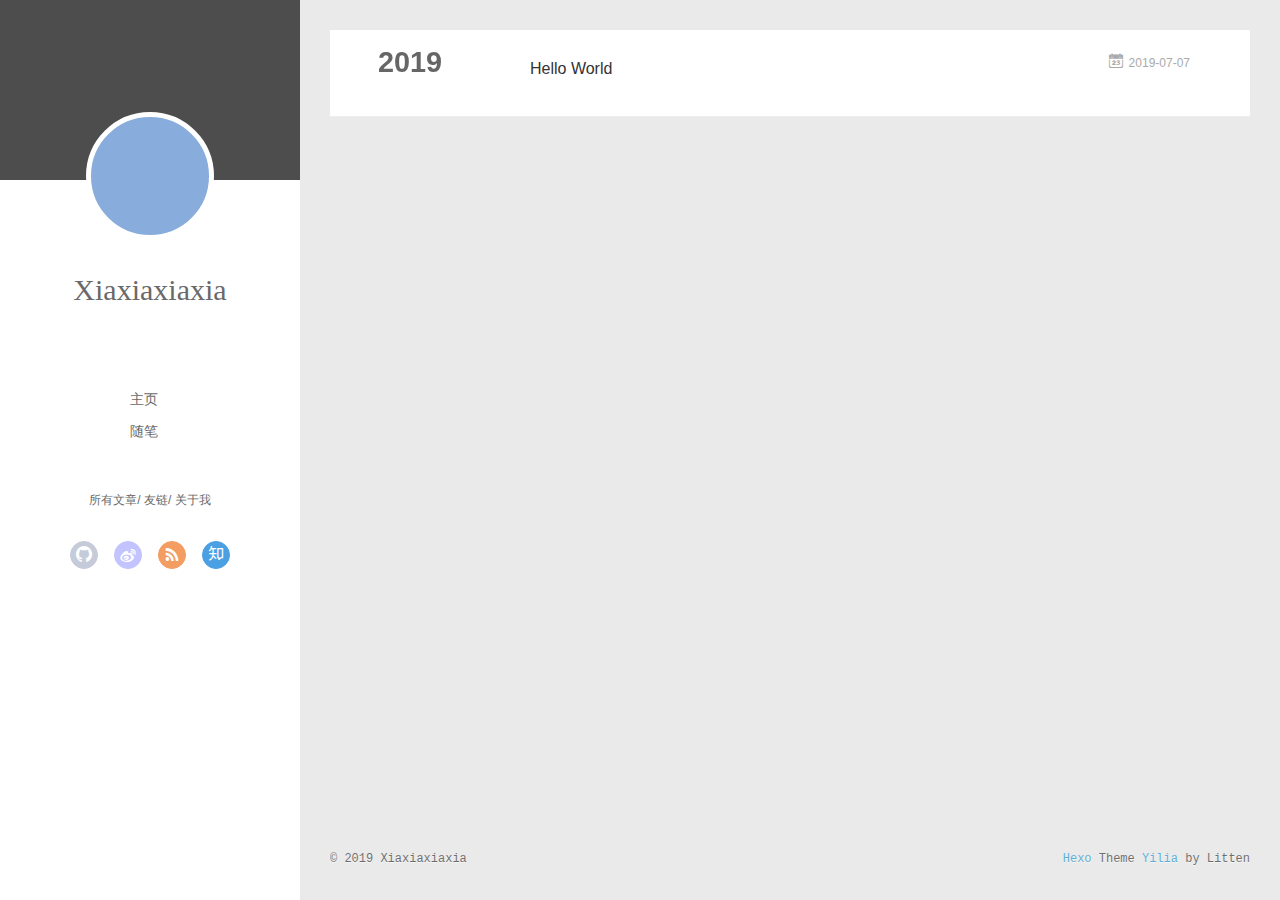
==== archives/index.html @ fc65b46e "Site updated: 2019-07-07 02:14:40" ====
<!DOCTYPE html>
<html>
<head><meta name="generator" content="Hexo 3.9.0">
  <meta charset="utf-8">
  
  <meta name="renderer" content="webkit">
  <meta http-equiv="X-UA-Compatible" content="IE=edge">
  <link rel="dns-prefetch" href="http://yoursite.com">
  <title>Archives | Xiaxiaxiaxia&#39;s blog</title>
  <meta name="viewport" content="width=device-width, initial-scale=1, maximum-scale=1">
  <meta property="og:type" content="website">
<meta property="og:title" content="Xiaxiaxiaxia&#39;s blog">
<meta property="og:url" content="http://yoursite.com/archives/index.html">
<meta property="og:site_name" content="Xiaxiaxiaxia&#39;s blog">
<meta property="og:locale" content="default">
<meta name="twitter:card" content="summary">
<meta name="twitter:title" content="Xiaxiaxiaxia&#39;s blog">
  
    <link rel="alternative" href="/atom.xml" title="Xiaxiaxiaxia&#39;s blog" type="application/atom+xml">
  
  
    <link rel="icon" href="/favicon.png">
  
  <link rel="stylesheet" type="text/css" href="/./main.0cf68a.css">
  <style type="text/css">
  
    #container.show {
      background: linear-gradient(200deg,#a0cfe4,#e8c37e);
    }
  </style>
  

  

</head>
</html>
<body>
  <div id="container" q-class="show:isCtnShow">
    <canvas id="anm-canvas" class="anm-canvas"></canvas>
    <div class="left-col" q-class="show:isShow">
      
<div class="overlay" style="background: #4d4d4d"></div>
<div class="intrude-less">
	<header id="header" class="inner">
		<a href="/" class="profilepic">
			<img src="" class="js-avatar">
		</a>
		<hgroup>
		  <h1 class="header-author"><a href="/">Xiaxiaxiaxia</a></h1>
		</hgroup>
		

		<nav class="header-menu">
			<ul>
			
				<li><a href="/">主页</a></li>
	        
				<li><a href="/tags/随笔/">随笔</a></li>
	        
			</ul>
		</nav>
		<nav class="header-smart-menu">
    		
    			
    			<a q-on="click: openSlider(e, 'innerArchive')" href="javascript:void(0)">所有文章</a>
    			
            
    			
    			<a q-on="click: openSlider(e, 'friends')" href="javascript:void(0)">友链</a>
    			
            
    			
    			<a q-on="click: openSlider(e, 'aboutme')" href="javascript:void(0)">关于我</a>
    			
            
		</nav>
		<nav class="header-nav">
			<div class="social">
				
					<a class="github" target="_blank" href="#" title="github"><i class="icon-github"></i></a>
		        
					<a class="weibo" target="_blank" href="#" title="weibo"><i class="icon-weibo"></i></a>
		        
					<a class="rss" target="_blank" href="#" title="rss"><i class="icon-rss"></i></a>
		        
					<a class="zhihu" target="_blank" href="#" title="zhihu"><i class="icon-zhihu"></i></a>
		        
			</div>
		</nav>
	</header>		
</div>

    </div>
    <div class="mid-col" q-class="show:isShow,hide:isShow|isFalse">
      
<nav id="mobile-nav">
  	<div class="overlay js-overlay" style="background: #4d4d4d"></div>
	<div class="btnctn js-mobile-btnctn">
  		<div class="slider-trigger list" q-on="click: openSlider(e)"><i class="icon icon-sort"></i></div>
	</div>
	<div class="intrude-less">
		<header id="header" class="inner">
			<div class="profilepic">
				<img src="" class="js-avatar">
			</div>
			<hgroup>
			  <h1 class="header-author js-header-author">Xiaxiaxiaxia</h1>
			</hgroup>
			
			
			
				
			
				
			
			
			
			<nav class="header-nav">
				<div class="social">
					
						<a class="github" target="_blank" href="#" title="github"><i class="icon-github"></i></a>
			        
						<a class="weibo" target="_blank" href="#" title="weibo"><i class="icon-weibo"></i></a>
			        
						<a class="rss" target="_blank" href="#" title="rss"><i class="icon-rss"></i></a>
			        
						<a class="zhihu" target="_blank" href="#" title="zhihu"><i class="icon-zhihu"></i></a>
			        
				</div>
			</nav>

			<nav class="header-menu js-header-menu">
				<ul style="width: 50%">
				
				
					<li style="width: 50%"><a href="/">主页</a></li>
		        
					<li style="width: 50%"><a href="/tags/随笔/">随笔</a></li>
		        
				</ul>
			</nav>
		</header>				
	</div>
	<div class="mobile-mask" style="display:none" q-show="isShow"></div>
</nav>

      <div id="wrapper" class="body-wrap">
        <div class="menu-l">
          <div class="canvas-wrap">
            <canvas data-colors="#eaeaea" data-sectionHeight="100" data-contentId="js-content" id="myCanvas1" class="anm-canvas"></canvas>
          </div>
          <div id="js-content" class="content-ll">
            
  
  
    
    
      
      
      <section class="archives-wrap">
        <div class="archive-year-wrap">
          <a href="/archives/2019" class="archive-year">2019</a>
        </div>
        <div class="archives">
    
    <article class="archive-article archive-type-post">
  <div class="archive-article-inner">
    <header class="archive-article-header">
      	<div class="article-meta">
	      	<a href="/2019/07/07/hello-world/" class="archive-article-date">
  	<time datetime="2019-07-06T18:02:21.540Z" itemprop="datePublished"><i class="icon-calendar icon"></i>2019-07-07</time>
</a>
        </div>
    	 
  
    <h1 itemprop="name">
      <a class="archive-article-title" href="/2019/07/07/hello-world/">Hello World</a>
    </h1>
  

        <div class="article-info info-on-right">
          
          

        </div>
        <div class="clearfix"></div>
    </header>
  </div>
</article>
  
  
    </div></section>
  

    


          </div>
        </div>
      </div>
      <footer id="footer">
  <div class="outer">
    <div id="footer-info">
    	<div class="footer-left">
    		&copy; 2019 Xiaxiaxiaxia
    	</div>
      	<div class="footer-right">
      		<a href="http://hexo.io/" target="_blank">Hexo</a>  Theme <a href="https://github.com/litten/hexo-theme-yilia" target="_blank">Yilia</a> by Litten
      	</div>
    </div>
  </div>
</footer>
    </div>
    <script>
	var yiliaConfig = {
		mathjax: false,
		isHome: false,
		isPost: false,
		isArchive: true,
		isTag: false,
		isCategory: false,
		open_in_new: false,
		toc_hide_index: true,
		root: "/",
		innerArchive: true,
		showTags: false
	}
</script>

<script>!function(t){function n(e){if(r[e])return r[e].exports;var i=r[e]={exports:{},id:e,loaded:!1};return t[e].call(i.exports,i,i.exports,n),i.loaded=!0,i.exports}var r={};n.m=t,n.c=r,n.p="./",n(0)}([function(t,n,r){r(195),t.exports=r(191)},function(t,n,r){var e=r(3),i=r(52),o=r(27),u=r(28),c=r(53),f="prototype",a=function(t,n,r){var s,l,h,v,p=t&a.F,d=t&a.G,y=t&a.S,g=t&a.P,b=t&a.B,m=d?e:y?e[n]||(e[n]={}):(e[n]||{})[f],x=d?i:i[n]||(i[n]={}),w=x[f]||(x[f]={});d&&(r=n);for(s in r)l=!p&&m&&void 0!==m[s],h=(l?m:r)[s],v=b&&l?c(h,e):g&&"function"==typeof h?c(Function.call,h):h,m&&u(m,s,h,t&a.U),x[s]!=h&&o(x,s,v),g&&w[s]!=h&&(w[s]=h)};e.core=i,a.F=1,a.G=2,a.S=4,a.P=8,a.B=16,a.W=32,a.U=64,a.R=128,t.exports=a},function(t,n,r){var e=r(6);t.exports=function(t){if(!e(t))throw TypeError(t+" is not an object!");return t}},function(t,n){var r=t.exports="undefined"!=typeof window&&window.Math==Math?window:"undefined"!=typeof self&&self.Math==Math?self:Function("return this")();"number"==typeof __g&&(__g=r)},function(t,n){t.exports=function(t){try{return!!t()}catch(t){return!0}}},function(t,n){var r=t.exports="undefined"!=typeof window&&window.Math==Math?window:"undefined"!=typeof self&&self.Math==Math?self:Function("return this")();"number"==typeof __g&&(__g=r)},function(t,n){t.exports=function(t){return"object"==typeof t?null!==t:"function"==typeof t}},function(t,n,r){var e=r(126)("wks"),i=r(76),o=r(3).Symbol,u="function"==typeof o;(t.exports=function(t){return e[t]||(e[t]=u&&o[t]||(u?o:i)("Symbol."+t))}).store=e},function(t,n){var r={}.hasOwnProperty;t.exports=function(t,n){return r.call(t,n)}},function(t,n,r){var e=r(94),i=r(33);t.exports=function(t){return e(i(t))}},function(t,n,r){t.exports=!r(4)(function(){return 7!=Object.defineProperty({},"a",{get:function(){return 7}}).a})},function(t,n,r){var e=r(2),i=r(167),o=r(50),u=Object.defineProperty;n.f=r(10)?Object.defineProperty:function(t,n,r){if(e(t),n=o(n,!0),e(r),i)try{return u(t,n,r)}catch(t){}if("get"in r||"set"in r)throw TypeError("Accessors not supported!");return"value"in r&&(t[n]=r.value),t}},function(t,n,r){t.exports=!r(18)(function(){return 7!=Object.defineProperty({},"a",{get:function(){return 7}}).a})},function(t,n,r){var e=r(14),i=r(22);t.exports=r(12)?function(t,n,r){return e.f(t,n,i(1,r))}:function(t,n,r){return t[n]=r,t}},function(t,n,r){var e=r(20),i=r(58),o=r(42),u=Object.defineProperty;n.f=r(12)?Object.defineProperty:function(t,n,r){if(e(t),n=o(n,!0),e(r),i)try{return u(t,n,r)}catch(t){}if("get"in r||"set"in r)throw TypeError("Accessors not supported!");return"value"in r&&(t[n]=r.value),t}},function(t,n,r){var e=r(40)("wks"),i=r(23),o=r(5).Symbol,u="function"==typeof o;(t.exports=function(t){return e[t]||(e[t]=u&&o[t]||(u?o:i)("Symbol."+t))}).store=e},function(t,n,r){var e=r(67),i=Math.min;t.exports=function(t){return t>0?i(e(t),9007199254740991):0}},function(t,n,r){var e=r(46);t.exports=function(t){return Object(e(t))}},function(t,n){t.exports=function(t){try{return!!t()}catch(t){return!0}}},function(t,n,r){var e=r(63),i=r(34);t.exports=Object.keys||function(t){return e(t,i)}},function(t,n,r){var e=r(21);t.exports=function(t){if(!e(t))throw TypeError(t+" is not an object!");return t}},function(t,n){t.exports=function(t){return"object"==typeof t?null!==t:"function"==typeof t}},function(t,n){t.exports=function(t,n){return{enumerable:!(1&t),configurable:!(2&t),writable:!(4&t),value:n}}},function(t,n){var r=0,e=Math.random();t.exports=function(t){return"Symbol(".concat(void 0===t?"":t,")_",(++r+e).toString(36))}},function(t,n){var r={}.hasOwnProperty;t.exports=function(t,n){return r.call(t,n)}},function(t,n){var r=t.exports={version:"2.4.0"};"number"==typeof __e&&(__e=r)},function(t,n){t.exports=function(t){if("function"!=typeof t)throw TypeError(t+" is not a function!");return t}},function(t,n,r){var e=r(11),i=r(66);t.exports=r(10)?function(t,n,r){return e.f(t,n,i(1,r))}:function(t,n,r){return t[n]=r,t}},function(t,n,r){var e=r(3),i=r(27),o=r(24),u=r(76)("src"),c="toString",f=Function[c],a=(""+f).split(c);r(52).inspectSource=function(t){return f.call(t)},(t.exports=function(t,n,r,c){var f="function"==typeof r;f&&(o(r,"name")||i(r,"name",n)),t[n]!==r&&(f&&(o(r,u)||i(r,u,t[n]?""+t[n]:a.join(String(n)))),t===e?t[n]=r:c?t[n]?t[n]=r:i(t,n,r):(delete t[n],i(t,n,r)))})(Function.prototype,c,function(){return"function"==typeof this&&this[u]||f.call(this)})},function(t,n,r){var e=r(1),i=r(4),o=r(46),u=function(t,n,r,e){var i=String(o(t)),u="<"+n;return""!==r&&(u+=" "+r+'="'+String(e).replace(/"/g,"&quot;")+'"'),u+">"+i+"</"+n+">"};t.exports=function(t,n){var r={};r[t]=n(u),e(e.P+e.F*i(function(){var n=""[t]('"');return n!==n.toLowerCase()||n.split('"').length>3}),"String",r)}},function(t,n,r){var e=r(115),i=r(46);t.exports=function(t){return e(i(t))}},function(t,n,r){var e=r(116),i=r(66),o=r(30),u=r(50),c=r(24),f=r(167),a=Object.getOwnPropertyDescriptor;n.f=r(10)?a:function(t,n){if(t=o(t),n=u(n,!0),f)try{return a(t,n)}catch(t){}if(c(t,n))return i(!e.f.call(t,n),t[n])}},function(t,n,r){var e=r(24),i=r(17),o=r(145)("IE_PROTO"),u=Object.prototype;t.exports=Object.getPrototypeOf||function(t){return t=i(t),e(t,o)?t[o]:"function"==typeof t.constructor&&t instanceof t.constructor?t.constructor.prototype:t instanceof Object?u:null}},function(t,n){t.exports=function(t){if(void 0==t)throw TypeError("Can't call method on  "+t);return t}},function(t,n){t.exports="constructor,hasOwnProperty,isPrototypeOf,propertyIsEnumerable,toLocaleString,toString,valueOf".split(",")},function(t,n){t.exports={}},function(t,n){t.exports=!0},function(t,n){n.f={}.propertyIsEnumerable},function(t,n,r){var e=r(14).f,i=r(8),o=r(15)("toStringTag");t.exports=function(t,n,r){t&&!i(t=r?t:t.prototype,o)&&e(t,o,{configurable:!0,value:n})}},function(t,n,r){var e=r(40)("keys"),i=r(23);t.exports=function(t){return e[t]||(e[t]=i(t))}},function(t,n,r){var e=r(5),i="__core-js_shared__",o=e[i]||(e[i]={});t.exports=function(t){return o[t]||(o[t]={})}},function(t,n){var r=Math.ceil,e=Math.floor;t.exports=function(t){return isNaN(t=+t)?0:(t>0?e:r)(t)}},function(t,n,r){var e=r(21);t.exports=function(t,n){if(!e(t))return t;var r,i;if(n&&"function"==typeof(r=t.toString)&&!e(i=r.call(t)))return i;if("function"==typeof(r=t.valueOf)&&!e(i=r.call(t)))return i;if(!n&&"function"==typeof(r=t.toString)&&!e(i=r.call(t)))return i;throw TypeError("Can't convert object to primitive value")}},function(t,n,r){var e=r(5),i=r(25),o=r(36),u=r(44),c=r(14).f;t.exports=function(t){var n=i.Symbol||(i.Symbol=o?{}:e.Symbol||{});"_"==t.charAt(0)||t in n||c(n,t,{value:u.f(t)})}},function(t,n,r){n.f=r(15)},function(t,n){var r={}.toString;t.exports=function(t){return r.call(t).slice(8,-1)}},function(t,n){t.exports=function(t){if(void 0==t)throw TypeError("Can't call method on  "+t);return t}},function(t,n,r){var e=r(4);t.exports=function(t,n){return!!t&&e(function(){n?t.call(null,function(){},1):t.call(null)})}},function(t,n,r){var e=r(53),i=r(115),o=r(17),u=r(16),c=r(203);t.exports=function(t,n){var r=1==t,f=2==t,a=3==t,s=4==t,l=6==t,h=5==t||l,v=n||c;return function(n,c,p){for(var d,y,g=o(n),b=i(g),m=e(c,p,3),x=u(b.length),w=0,S=r?v(n,x):f?v(n,0):void 0;x>w;w++)if((h||w in b)&&(d=b[w],y=m(d,w,g),t))if(r)S[w]=y;else if(y)switch(t){case 3:return!0;case 5:return d;case 6:return w;case 2:S.push(d)}else if(s)return!1;return l?-1:a||s?s:S}}},function(t,n,r){var e=r(1),i=r(52),o=r(4);t.exports=function(t,n){var r=(i.Object||{})[t]||Object[t],u={};u[t]=n(r),e(e.S+e.F*o(function(){r(1)}),"Object",u)}},function(t,n,r){var e=r(6);t.exports=function(t,n){if(!e(t))return t;var r,i;if(n&&"function"==typeof(r=t.toString)&&!e(i=r.call(t)))return i;if("function"==typeof(r=t.valueOf)&&!e(i=r.call(t)))return i;if(!n&&"function"==typeof(r=t.toString)&&!e(i=r.call(t)))return i;throw TypeError("Can't convert object to primitive value")}},function(t,n,r){var e=r(5),i=r(25),o=r(91),u=r(13),c="prototype",f=function(t,n,r){var a,s,l,h=t&f.F,v=t&f.G,p=t&f.S,d=t&f.P,y=t&f.B,g=t&f.W,b=v?i:i[n]||(i[n]={}),m=b[c],x=v?e:p?e[n]:(e[n]||{})[c];v&&(r=n);for(a in r)(s=!h&&x&&void 0!==x[a])&&a in b||(l=s?x[a]:r[a],b[a]=v&&"function"!=typeof x[a]?r[a]:y&&s?o(l,e):g&&x[a]==l?function(t){var n=function(n,r,e){if(this instanceof t){switch(arguments.length){case 0:return new t;case 1:return new t(n);case 2:return new t(n,r)}return new t(n,r,e)}return t.apply(this,arguments)};return n[c]=t[c],n}(l):d&&"function"==typeof l?o(Function.call,l):l,d&&((b.virtual||(b.virtual={}))[a]=l,t&f.R&&m&&!m[a]&&u(m,a,l)))};f.F=1,f.G=2,f.S=4,f.P=8,f.B=16,f.W=32,f.U=64,f.R=128,t.exports=f},function(t,n){var r=t.exports={version:"2.4.0"};"number"==typeof __e&&(__e=r)},function(t,n,r){var e=r(26);t.exports=function(t,n,r){if(e(t),void 0===n)return t;switch(r){case 1:return function(r){return t.call(n,r)};case 2:return function(r,e){return t.call(n,r,e)};case 3:return function(r,e,i){return t.call(n,r,e,i)}}return function(){return t.apply(n,arguments)}}},function(t,n,r){var e=r(183),i=r(1),o=r(126)("metadata"),u=o.store||(o.store=new(r(186))),c=function(t,n,r){var i=u.get(t);if(!i){if(!r)return;u.set(t,i=new e)}var o=i.get(n);if(!o){if(!r)return;i.set(n,o=new e)}return o},f=function(t,n,r){var e=c(n,r,!1);return void 0!==e&&e.has(t)},a=function(t,n,r){var e=c(n,r,!1);return void 0===e?void 0:e.get(t)},s=function(t,n,r,e){c(r,e,!0).set(t,n)},l=function(t,n){var r=c(t,n,!1),e=[];return r&&r.forEach(function(t,n){e.push(n)}),e},h=function(t){return void 0===t||"symbol"==typeof t?t:String(t)},v=function(t){i(i.S,"Reflect",t)};t.exports={store:u,map:c,has:f,get:a,set:s,keys:l,key:h,exp:v}},function(t,n,r){"use strict";if(r(10)){var e=r(69),i=r(3),o=r(4),u=r(1),c=r(127),f=r(152),a=r(53),s=r(68),l=r(66),h=r(27),v=r(73),p=r(67),d=r(16),y=r(75),g=r(50),b=r(24),m=r(180),x=r(114),w=r(6),S=r(17),_=r(137),O=r(70),E=r(32),P=r(71).f,j=r(154),F=r(76),M=r(7),A=r(48),N=r(117),T=r(146),I=r(155),k=r(80),L=r(123),R=r(74),C=r(130),D=r(160),U=r(11),W=r(31),G=U.f,B=W.f,V=i.RangeError,z=i.TypeError,q=i.Uint8Array,K="ArrayBuffer",J="Shared"+K,Y="BYTES_PER_ELEMENT",H="prototype",$=Array[H],X=f.ArrayBuffer,Q=f.DataView,Z=A(0),tt=A(2),nt=A(3),rt=A(4),et=A(5),it=A(6),ot=N(!0),ut=N(!1),ct=I.values,ft=I.keys,at=I.entries,st=$.lastIndexOf,lt=$.reduce,ht=$.reduceRight,vt=$.join,pt=$.sort,dt=$.slice,yt=$.toString,gt=$.toLocaleString,bt=M("iterator"),mt=M("toStringTag"),xt=F("typed_constructor"),wt=F("def_constructor"),St=c.CONSTR,_t=c.TYPED,Ot=c.VIEW,Et="Wrong length!",Pt=A(1,function(t,n){return Tt(T(t,t[wt]),n)}),jt=o(function(){return 1===new q(new Uint16Array([1]).buffer)[0]}),Ft=!!q&&!!q[H].set&&o(function(){new q(1).set({})}),Mt=function(t,n){if(void 0===t)throw z(Et);var r=+t,e=d(t);if(n&&!m(r,e))throw V(Et);return e},At=function(t,n){var r=p(t);if(r<0||r%n)throw V("Wrong offset!");return r},Nt=function(t){if(w(t)&&_t in t)return t;throw z(t+" is not a typed array!")},Tt=function(t,n){if(!(w(t)&&xt in t))throw z("It is not a typed array constructor!");return new t(n)},It=function(t,n){return kt(T(t,t[wt]),n)},kt=function(t,n){for(var r=0,e=n.length,i=Tt(t,e);e>r;)i[r]=n[r++];return i},Lt=function(t,n,r){G(t,n,{get:function(){return this._d[r]}})},Rt=function(t){var n,r,e,i,o,u,c=S(t),f=arguments.length,s=f>1?arguments[1]:void 0,l=void 0!==s,h=j(c);if(void 0!=h&&!_(h)){for(u=h.call(c),e=[],n=0;!(o=u.next()).done;n++)e.push(o.value);c=e}for(l&&f>2&&(s=a(s,arguments[2],2)),n=0,r=d(c.length),i=Tt(this,r);r>n;n++)i[n]=l?s(c[n],n):c[n];return i},Ct=function(){for(var t=0,n=arguments.length,r=Tt(this,n);n>t;)r[t]=arguments[t++];return r},Dt=!!q&&o(function(){gt.call(new q(1))}),Ut=function(){return gt.apply(Dt?dt.call(Nt(this)):Nt(this),arguments)},Wt={copyWithin:function(t,n){return D.call(Nt(this),t,n,arguments.length>2?arguments[2]:void 0)},every:function(t){return rt(Nt(this),t,arguments.length>1?arguments[1]:void 0)},fill:function(t){return C.apply(Nt(this),arguments)},filter:function(t){return It(this,tt(Nt(this),t,arguments.length>1?arguments[1]:void 0))},find:function(t){return et(Nt(this),t,arguments.length>1?arguments[1]:void 0)},findIndex:function(t){return it(Nt(this),t,arguments.length>1?arguments[1]:void 0)},forEach:function(t){Z(Nt(this),t,arguments.length>1?arguments[1]:void 0)},indexOf:function(t){return ut(Nt(this),t,arguments.length>1?arguments[1]:void 0)},includes:function(t){return ot(Nt(this),t,arguments.length>1?arguments[1]:void 0)},join:function(t){return vt.apply(Nt(this),arguments)},lastIndexOf:function(t){return st.apply(Nt(this),arguments)},map:function(t){return Pt(Nt(this),t,arguments.length>1?arguments[1]:void 0)},reduce:function(t){return lt.apply(Nt(this),arguments)},reduceRight:function(t){return ht.apply(Nt(this),arguments)},reverse:function(){for(var t,n=this,r=Nt(n).length,e=Math.floor(r/2),i=0;i<e;)t=n[i],n[i++]=n[--r],n[r]=t;return n},some:function(t){return nt(Nt(this),t,arguments.length>1?arguments[1]:void 0)},sort:function(t){return pt.call(Nt(this),t)},subarray:function(t,n){var r=Nt(this),e=r.length,i=y(t,e);return new(T(r,r[wt]))(r.buffer,r.byteOffset+i*r.BYTES_PER_ELEMENT,d((void 0===n?e:y(n,e))-i))}},Gt=function(t,n){return It(this,dt.call(Nt(this),t,n))},Bt=function(t){Nt(this);var n=At(arguments[1],1),r=this.length,e=S(t),i=d(e.length),o=0;if(i+n>r)throw V(Et);for(;o<i;)this[n+o]=e[o++]},Vt={entries:function(){return at.call(Nt(this))},keys:function(){return ft.call(Nt(this))},values:function(){return ct.call(Nt(this))}},zt=function(t,n){return w(t)&&t[_t]&&"symbol"!=typeof n&&n in t&&String(+n)==String(n)},qt=function(t,n){return zt(t,n=g(n,!0))?l(2,t[n]):B(t,n)},Kt=function(t,n,r){return!(zt(t,n=g(n,!0))&&w(r)&&b(r,"value"))||b(r,"get")||b(r,"set")||r.configurable||b(r,"writable")&&!r.writable||b(r,"enumerable")&&!r.enumerable?G(t,n,r):(t[n]=r.value,t)};St||(W.f=qt,U.f=Kt),u(u.S+u.F*!St,"Object",{getOwnPropertyDescriptor:qt,defineProperty:Kt}),o(function(){yt.call({})})&&(yt=gt=function(){return vt.call(this)});var Jt=v({},Wt);v(Jt,Vt),h(Jt,bt,Vt.values),v(Jt,{slice:Gt,set:Bt,constructor:function(){},toString:yt,toLocaleString:Ut}),Lt(Jt,"buffer","b"),Lt(Jt,"byteOffset","o"),Lt(Jt,"byteLength","l"),Lt(Jt,"length","e"),G(Jt,mt,{get:function(){return this[_t]}}),t.exports=function(t,n,r,f){f=!!f;var a=t+(f?"Clamped":"")+"Array",l="Uint8Array"!=a,v="get"+t,p="set"+t,y=i[a],g=y||{},b=y&&E(y),m=!y||!c.ABV,S={},_=y&&y[H],j=function(t,r){var e=t._d;return e.v[v](r*n+e.o,jt)},F=function(t,r,e){var i=t._d;f&&(e=(e=Math.round(e))<0?0:e>255?255:255&e),i.v[p](r*n+i.o,e,jt)},M=function(t,n){G(t,n,{get:function(){return j(this,n)},set:function(t){return F(this,n,t)},enumerable:!0})};m?(y=r(function(t,r,e,i){s(t,y,a,"_d");var o,u,c,f,l=0,v=0;if(w(r)){if(!(r instanceof X||(f=x(r))==K||f==J))return _t in r?kt(y,r):Rt.call(y,r);o=r,v=At(e,n);var p=r.byteLength;if(void 0===i){if(p%n)throw V(Et);if((u=p-v)<0)throw V(Et)}else if((u=d(i)*n)+v>p)throw V(Et);c=u/n}else c=Mt(r,!0),u=c*n,o=new X(u);for(h(t,"_d",{b:o,o:v,l:u,e:c,v:new Q(o)});l<c;)M(t,l++)}),_=y[H]=O(Jt),h(_,"constructor",y)):L(function(t){new y(null),new y(t)},!0)||(y=r(function(t,r,e,i){s(t,y,a);var o;return w(r)?r instanceof X||(o=x(r))==K||o==J?void 0!==i?new g(r,At(e,n),i):void 0!==e?new g(r,At(e,n)):new g(r):_t in r?kt(y,r):Rt.call(y,r):new g(Mt(r,l))}),Z(b!==Function.prototype?P(g).concat(P(b)):P(g),function(t){t in y||h(y,t,g[t])}),y[H]=_,e||(_.constructor=y));var A=_[bt],N=!!A&&("values"==A.name||void 0==A.name),T=Vt.values;h(y,xt,!0),h(_,_t,a),h(_,Ot,!0),h(_,wt,y),(f?new y(1)[mt]==a:mt in _)||G(_,mt,{get:function(){return a}}),S[a]=y,u(u.G+u.W+u.F*(y!=g),S),u(u.S,a,{BYTES_PER_ELEMENT:n,from:Rt,of:Ct}),Y in _||h(_,Y,n),u(u.P,a,Wt),R(a),u(u.P+u.F*Ft,a,{set:Bt}),u(u.P+u.F*!N,a,Vt),u(u.P+u.F*(_.toString!=yt),a,{toString:yt}),u(u.P+u.F*o(function(){new y(1).slice()}),a,{slice:Gt}),u(u.P+u.F*(o(function(){return[1,2].toLocaleString()!=new y([1,2]).toLocaleString()})||!o(function(){_.toLocaleString.call([1,2])})),a,{toLocaleString:Ut}),k[a]=N?A:T,e||N||h(_,bt,T)}}else t.exports=function(){}},function(t,n){var r={}.toString;t.exports=function(t){return r.call(t).slice(8,-1)}},function(t,n,r){var e=r(21),i=r(5).document,o=e(i)&&e(i.createElement);t.exports=function(t){return o?i.createElement(t):{}}},function(t,n,r){t.exports=!r(12)&&!r(18)(function(){return 7!=Object.defineProperty(r(57)("div"),"a",{get:function(){return 7}}).a})},function(t,n,r){"use strict";var e=r(36),i=r(51),o=r(64),u=r(13),c=r(8),f=r(35),a=r(96),s=r(38),l=r(103),h=r(15)("iterator"),v=!([].keys&&"next"in[].keys()),p="keys",d="values",y=function(){return this};t.exports=function(t,n,r,g,b,m,x){a(r,n,g);var w,S,_,O=function(t){if(!v&&t in F)return F[t];switch(t){case p:case d:return function(){return new r(this,t)}}return function(){return new r(this,t)}},E=n+" Iterator",P=b==d,j=!1,F=t.prototype,M=F[h]||F["@@iterator"]||b&&F[b],A=M||O(b),N=b?P?O("entries"):A:void 0,T="Array"==n?F.entries||M:M;if(T&&(_=l(T.call(new t)))!==Object.prototype&&(s(_,E,!0),e||c(_,h)||u(_,h,y)),P&&M&&M.name!==d&&(j=!0,A=function(){return M.call(this)}),e&&!x||!v&&!j&&F[h]||u(F,h,A),f[n]=A,f[E]=y,b)if(w={values:P?A:O(d),keys:m?A:O(p),entries:N},x)for(S in w)S in F||o(F,S,w[S]);else i(i.P+i.F*(v||j),n,w);return w}},function(t,n,r){var e=r(20),i=r(100),o=r(34),u=r(39)("IE_PROTO"),c=function(){},f="prototype",a=function(){var t,n=r(57)("iframe"),e=o.length;for(n.style.display="none",r(93).appendChild(n),n.src="javascript:",t=n.contentWindow.document,t.open(),t.write("<script>document.F=Object<\/script>"),t.close(),a=t.F;e--;)delete a[f][o[e]];return a()};t.exports=Object.create||function(t,n){var r;return null!==t?(c[f]=e(t),r=new c,c[f]=null,r[u]=t):r=a(),void 0===n?r:i(r,n)}},function(t,n,r){var e=r(63),i=r(34).concat("length","prototype");n.f=Object.getOwnPropertyNames||function(t){return e(t,i)}},function(t,n){n.f=Object.getOwnPropertySymbols},function(t,n,r){var e=r(8),i=r(9),o=r(90)(!1),u=r(39)("IE_PROTO");t.exports=function(t,n){var r,c=i(t),f=0,a=[];for(r in c)r!=u&&e(c,r)&&a.push(r);for(;n.length>f;)e(c,r=n[f++])&&(~o(a,r)||a.push(r));return a}},function(t,n,r){t.exports=r(13)},function(t,n,r){var e=r(76)("meta"),i=r(6),o=r(24),u=r(11).f,c=0,f=Object.isExtensible||function(){return!0},a=!r(4)(function(){return f(Object.preventExtensions({}))}),s=function(t){u(t,e,{value:{i:"O"+ ++c,w:{}}})},l=function(t,n){if(!i(t))return"symbol"==typeof t?t:("string"==typeof t?"S":"P")+t;if(!o(t,e)){if(!f(t))return"F";if(!n)return"E";s(t)}return t[e].i},h=function(t,n){if(!o(t,e)){if(!f(t))return!0;if(!n)return!1;s(t)}return t[e].w},v=function(t){return a&&p.NEED&&f(t)&&!o(t,e)&&s(t),t},p=t.exports={KEY:e,NEED:!1,fastKey:l,getWeak:h,onFreeze:v}},function(t,n){t.exports=function(t,n){return{enumerable:!(1&t),configurable:!(2&t),writable:!(4&t),value:n}}},function(t,n){var r=Math.ceil,e=Math.floor;t.exports=function(t){return isNaN(t=+t)?0:(t>0?e:r)(t)}},function(t,n){t.exports=function(t,n,r,e){if(!(t instanceof n)||void 0!==e&&e in t)throw TypeError(r+": incorrect invocation!");return t}},function(t,n){t.exports=!1},function(t,n,r){var e=r(2),i=r(173),o=r(133),u=r(145)("IE_PROTO"),c=function(){},f="prototype",a=function(){var t,n=r(132)("iframe"),e=o.length;for(n.style.display="none",r(135).appendChild(n),n.src="javascript:",t=n.contentWindow.document,t.open(),t.write("<script>document.F=Object<\/script>"),t.close(),a=t.F;e--;)delete a[f][o[e]];return a()};t.exports=Object.create||function(t,n){var r;return null!==t?(c[f]=e(t),r=new c,c[f]=null,r[u]=t):r=a(),void 0===n?r:i(r,n)}},function(t,n,r){var e=r(175),i=r(133).concat("length","prototype");n.f=Object.getOwnPropertyNames||function(t){return e(t,i)}},function(t,n,r){var e=r(175),i=r(133);t.exports=Object.keys||function(t){return e(t,i)}},function(t,n,r){var e=r(28);t.exports=function(t,n,r){for(var i in n)e(t,i,n[i],r);return t}},function(t,n,r){"use strict";var e=r(3),i=r(11),o=r(10),u=r(7)("species");t.exports=function(t){var n=e[t];o&&n&&!n[u]&&i.f(n,u,{configurable:!0,get:function(){return this}})}},function(t,n,r){var e=r(67),i=Math.max,o=Math.min;t.exports=function(t,n){return t=e(t),t<0?i(t+n,0):o(t,n)}},function(t,n){var r=0,e=Math.random();t.exports=function(t){return"Symbol(".concat(void 0===t?"":t,")_",(++r+e).toString(36))}},function(t,n,r){var e=r(33);t.exports=function(t){return Object(e(t))}},function(t,n,r){var e=r(7)("unscopables"),i=Array.prototype;void 0==i[e]&&r(27)(i,e,{}),t.exports=function(t){i[e][t]=!0}},function(t,n,r){var e=r(53),i=r(169),o=r(137),u=r(2),c=r(16),f=r(154),a={},s={},n=t.exports=function(t,n,r,l,h){var v,p,d,y,g=h?function(){return t}:f(t),b=e(r,l,n?2:1),m=0;if("function"!=typeof g)throw TypeError(t+" is not iterable!");if(o(g)){for(v=c(t.length);v>m;m++)if((y=n?b(u(p=t[m])[0],p[1]):b(t[m]))===a||y===s)return y}else for(d=g.call(t);!(p=d.next()).done;)if((y=i(d,b,p.value,n))===a||y===s)return y};n.BREAK=a,n.RETURN=s},function(t,n){t.exports={}},function(t,n,r){var e=r(11).f,i=r(24),o=r(7)("toStringTag");t.exports=function(t,n,r){t&&!i(t=r?t:t.prototype,o)&&e(t,o,{configurable:!0,value:n})}},function(t,n,r){var e=r(1),i=r(46),o=r(4),u=r(150),c="["+u+"]",f="​",a=RegExp("^"+c+c+"*"),s=RegExp(c+c+"*$"),l=function(t,n,r){var i={},c=o(function(){return!!u[t]()||f[t]()!=f}),a=i[t]=c?n(h):u[t];r&&(i[r]=a),e(e.P+e.F*c,"String",i)},h=l.trim=function(t,n){return t=String(i(t)),1&n&&(t=t.replace(a,"")),2&n&&(t=t.replace(s,"")),t};t.exports=l},function(t,n,r){t.exports={default:r(86),__esModule:!0}},function(t,n,r){t.exports={default:r(87),__esModule:!0}},function(t,n,r){"use strict";function e(t){return t&&t.__esModule?t:{default:t}}n.__esModule=!0;var i=r(84),o=e(i),u=r(83),c=e(u),f="function"==typeof c.default&&"symbol"==typeof o.default?function(t){return typeof t}:function(t){return t&&"function"==typeof c.default&&t.constructor===c.default&&t!==c.default.prototype?"symbol":typeof t};n.default="function"==typeof c.default&&"symbol"===f(o.default)?function(t){return void 0===t?"undefined":f(t)}:function(t){return t&&"function"==typeof c.default&&t.constructor===c.default&&t!==c.default.prototype?"symbol":void 0===t?"undefined":f(t)}},function(t,n,r){r(110),r(108),r(111),r(112),t.exports=r(25).Symbol},function(t,n,r){r(109),r(113),t.exports=r(44).f("iterator")},function(t,n){t.exports=function(t){if("function"!=typeof t)throw TypeError(t+" is not a function!");return t}},function(t,n){t.exports=function(){}},function(t,n,r){var e=r(9),i=r(106),o=r(105);t.exports=function(t){return function(n,r,u){var c,f=e(n),a=i(f.length),s=o(u,a);if(t&&r!=r){for(;a>s;)if((c=f[s++])!=c)return!0}else for(;a>s;s++)if((t||s in f)&&f[s]===r)return t||s||0;return!t&&-1}}},function(t,n,r){var e=r(88);t.exports=function(t,n,r){if(e(t),void 0===n)return t;switch(r){case 1:return function(r){return t.call(n,r)};case 2:return function(r,e){return t.call(n,r,e)};case 3:return function(r,e,i){return t.call(n,r,e,i)}}return function(){return t.apply(n,arguments)}}},function(t,n,r){var e=r(19),i=r(62),o=r(37);t.exports=function(t){var n=e(t),r=i.f;if(r)for(var u,c=r(t),f=o.f,a=0;c.length>a;)f.call(t,u=c[a++])&&n.push(u);return n}},function(t,n,r){t.exports=r(5).document&&document.documentElement},function(t,n,r){var e=r(56);t.exports=Object("z").propertyIsEnumerable(0)?Object:function(t){return"String"==e(t)?t.split(""):Object(t)}},function(t,n,r){var e=r(56);t.exports=Array.isArray||function(t){return"Array"==e(t)}},function(t,n,r){"use strict";var e=r(60),i=r(22),o=r(38),u={};r(13)(u,r(15)("iterator"),function(){return this}),t.exports=function(t,n,r){t.prototype=e(u,{next:i(1,r)}),o(t,n+" Iterator")}},function(t,n){t.exports=function(t,n){return{value:n,done:!!t}}},function(t,n,r){var e=r(19),i=r(9);t.exports=function(t,n){for(var r,o=i(t),u=e(o),c=u.length,f=0;c>f;)if(o[r=u[f++]]===n)return r}},function(t,n,r){var e=r(23)("meta"),i=r(21),o=r(8),u=r(14).f,c=0,f=Object.isExtensible||function(){return!0},a=!r(18)(function(){return f(Object.preventExtensions({}))}),s=function(t){u(t,e,{value:{i:"O"+ ++c,w:{}}})},l=function(t,n){if(!i(t))return"symbol"==typeof t?t:("string"==typeof t?"S":"P")+t;if(!o(t,e)){if(!f(t))return"F";if(!n)return"E";s(t)}return t[e].i},h=function(t,n){if(!o(t,e)){if(!f(t))return!0;if(!n)return!1;s(t)}return t[e].w},v=function(t){return a&&p.NEED&&f(t)&&!o(t,e)&&s(t),t},p=t.exports={KEY:e,NEED:!1,fastKey:l,getWeak:h,onFreeze:v}},function(t,n,r){var e=r(14),i=r(20),o=r(19);t.exports=r(12)?Object.defineProperties:function(t,n){i(t);for(var r,u=o(n),c=u.length,f=0;c>f;)e.f(t,r=u[f++],n[r]);return t}},function(t,n,r){var e=r(37),i=r(22),o=r(9),u=r(42),c=r(8),f=r(58),a=Object.getOwnPropertyDescriptor;n.f=r(12)?a:function(t,n){if(t=o(t),n=u(n,!0),f)try{return a(t,n)}catch(t){}if(c(t,n))return i(!e.f.call(t,n),t[n])}},function(t,n,r){var e=r(9),i=r(61).f,o={}.toString,u="object"==typeof window&&window&&Object.getOwnPropertyNames?Object.getOwnPropertyNames(window):[],c=function(t){try{return i(t)}catch(t){return u.slice()}};t.exports.f=function(t){return u&&"[object Window]"==o.call(t)?c(t):i(e(t))}},function(t,n,r){var e=r(8),i=r(77),o=r(39)("IE_PROTO"),u=Object.prototype;t.exports=Object.getPrototypeOf||function(t){return t=i(t),e(t,o)?t[o]:"function"==typeof t.constructor&&t instanceof t.constructor?t.constructor.prototype:t instanceof Object?u:null}},function(t,n,r){var e=r(41),i=r(33);t.exports=function(t){return function(n,r){var o,u,c=String(i(n)),f=e(r),a=c.length;return f<0||f>=a?t?"":void 0:(o=c.charCodeAt(f),o<55296||o>56319||f+1===a||(u=c.charCodeAt(f+1))<56320||u>57343?t?c.charAt(f):o:t?c.slice(f,f+2):u-56320+(o-55296<<10)+65536)}}},function(t,n,r){var e=r(41),i=Math.max,o=Math.min;t.exports=function(t,n){return t=e(t),t<0?i(t+n,0):o(t,n)}},function(t,n,r){var e=r(41),i=Math.min;t.exports=function(t){return t>0?i(e(t),9007199254740991):0}},function(t,n,r){"use strict";var e=r(89),i=r(97),o=r(35),u=r(9);t.exports=r(59)(Array,"Array",function(t,n){this._t=u(t),this._i=0,this._k=n},function(){var t=this._t,n=this._k,r=this._i++;return!t||r>=t.length?(this._t=void 0,i(1)):"keys"==n?i(0,r):"values"==n?i(0,t[r]):i(0,[r,t[r]])},"values"),o.Arguments=o.Array,e("keys"),e("values"),e("entries")},function(t,n){},function(t,n,r){"use strict";var e=r(104)(!0);r(59)(String,"String",function(t){this._t=String(t),this._i=0},function(){var t,n=this._t,r=this._i;return r>=n.length?{value:void 0,done:!0}:(t=e(n,r),this._i+=t.length,{value:t,done:!1})})},function(t,n,r){"use strict";var e=r(5),i=r(8),o=r(12),u=r(51),c=r(64),f=r(99).KEY,a=r(18),s=r(40),l=r(38),h=r(23),v=r(15),p=r(44),d=r(43),y=r(98),g=r(92),b=r(95),m=r(20),x=r(9),w=r(42),S=r(22),_=r(60),O=r(102),E=r(101),P=r(14),j=r(19),F=E.f,M=P.f,A=O.f,N=e.Symbol,T=e.JSON,I=T&&T.stringify,k="prototype",L=v("_hidden"),R=v("toPrimitive"),C={}.propertyIsEnumerable,D=s("symbol-registry"),U=s("symbols"),W=s("op-symbols"),G=Object[k],B="function"==typeof N,V=e.QObject,z=!V||!V[k]||!V[k].findChild,q=o&&a(function(){return 7!=_(M({},"a",{get:function(){return M(this,"a",{value:7}).a}})).a})?function(t,n,r){var e=F(G,n);e&&delete G[n],M(t,n,r),e&&t!==G&&M(G,n,e)}:M,K=function(t){var n=U[t]=_(N[k]);return n._k=t,n},J=B&&"symbol"==typeof N.iterator?function(t){return"symbol"==typeof t}:function(t){return t instanceof N},Y=function(t,n,r){return t===G&&Y(W,n,r),m(t),n=w(n,!0),m(r),i(U,n)?(r.enumerable?(i(t,L)&&t[L][n]&&(t[L][n]=!1),r=_(r,{enumerable:S(0,!1)})):(i(t,L)||M(t,L,S(1,{})),t[L][n]=!0),q(t,n,r)):M(t,n,r)},H=function(t,n){m(t);for(var r,e=g(n=x(n)),i=0,o=e.length;o>i;)Y(t,r=e[i++],n[r]);return t},$=function(t,n){return void 0===n?_(t):H(_(t),n)},X=function(t){var n=C.call(this,t=w(t,!0));return!(this===G&&i(U,t)&&!i(W,t))&&(!(n||!i(this,t)||!i(U,t)||i(this,L)&&this[L][t])||n)},Q=function(t,n){if(t=x(t),n=w(n,!0),t!==G||!i(U,n)||i(W,n)){var r=F(t,n);return!r||!i(U,n)||i(t,L)&&t[L][n]||(r.enumerable=!0),r}},Z=function(t){for(var n,r=A(x(t)),e=[],o=0;r.length>o;)i(U,n=r[o++])||n==L||n==f||e.push(n);return e},tt=function(t){for(var n,r=t===G,e=A(r?W:x(t)),o=[],u=0;e.length>u;)!i(U,n=e[u++])||r&&!i(G,n)||o.push(U[n]);return o};B||(N=function(){if(this instanceof N)throw TypeError("Symbol is not a constructor!");var t=h(arguments.length>0?arguments[0]:void 0),n=function(r){this===G&&n.call(W,r),i(this,L)&&i(this[L],t)&&(this[L][t]=!1),q(this,t,S(1,r))};return o&&z&&q(G,t,{configurable:!0,set:n}),K(t)},c(N[k],"toString",function(){return this._k}),E.f=Q,P.f=Y,r(61).f=O.f=Z,r(37).f=X,r(62).f=tt,o&&!r(36)&&c(G,"propertyIsEnumerable",X,!0),p.f=function(t){return K(v(t))}),u(u.G+u.W+u.F*!B,{Symbol:N});for(var nt="hasInstance,isConcatSpreadable,iterator,match,replace,search,species,split,toPrimitive,toStringTag,unscopables".split(","),rt=0;nt.length>rt;)v(nt[rt++]);for(var nt=j(v.store),rt=0;nt.length>rt;)d(nt[rt++]);u(u.S+u.F*!B,"Symbol",{for:function(t){return i(D,t+="")?D[t]:D[t]=N(t)},keyFor:function(t){if(J(t))return y(D,t);throw TypeError(t+" is not a symbol!")},useSetter:function(){z=!0},useSimple:function(){z=!1}}),u(u.S+u.F*!B,"Object",{create:$,defineProperty:Y,defineProperties:H,getOwnPropertyDescriptor:Q,getOwnPropertyNames:Z,getOwnPropertySymbols:tt}),T&&u(u.S+u.F*(!B||a(function(){var t=N();return"[null]"!=I([t])||"{}"!=I({a:t})||"{}"!=I(Object(t))})),"JSON",{stringify:function(t){if(void 0!==t&&!J(t)){for(var n,r,e=[t],i=1;arguments.length>i;)e.push(arguments[i++]);return n=e[1],"function"==typeof n&&(r=n),!r&&b(n)||(n=function(t,n){if(r&&(n=r.call(this,t,n)),!J(n))return n}),e[1]=n,I.apply(T,e)}}}),N[k][R]||r(13)(N[k],R,N[k].valueOf),l(N,"Symbol"),l(Math,"Math",!0),l(e.JSON,"JSON",!0)},function(t,n,r){r(43)("asyncIterator")},function(t,n,r){r(43)("observable")},function(t,n,r){r(107);for(var e=r(5),i=r(13),o=r(35),u=r(15)("toStringTag"),c=["NodeList","DOMTokenList","MediaList","StyleSheetList","CSSRuleList"],f=0;f<5;f++){var a=c[f],s=e[a],l=s&&s.prototype;l&&!l[u]&&i(l,u,a),o[a]=o.Array}},function(t,n,r){var e=r(45),i=r(7)("toStringTag"),o="Arguments"==e(function(){return arguments}()),u=function(t,n){try{return t[n]}catch(t){}};t.exports=function(t){var n,r,c;return void 0===t?"Undefined":null===t?"Null":"string"==typeof(r=u(n=Object(t),i))?r:o?e(n):"Object"==(c=e(n))&&"function"==typeof n.callee?"Arguments":c}},function(t,n,r){var e=r(45);t.exports=Object("z").propertyIsEnumerable(0)?Object:function(t){return"String"==e(t)?t.split(""):Object(t)}},function(t,n){n.f={}.propertyIsEnumerable},function(t,n,r){var e=r(30),i=r(16),o=r(75);t.exports=function(t){return function(n,r,u){var c,f=e(n),a=i(f.length),s=o(u,a);if(t&&r!=r){for(;a>s;)if((c=f[s++])!=c)return!0}else for(;a>s;s++)if((t||s in f)&&f[s]===r)return t||s||0;return!t&&-1}}},function(t,n,r){"use strict";var e=r(3),i=r(1),o=r(28),u=r(73),c=r(65),f=r(79),a=r(68),s=r(6),l=r(4),h=r(123),v=r(81),p=r(136);t.exports=function(t,n,r,d,y,g){var b=e[t],m=b,x=y?"set":"add",w=m&&m.prototype,S={},_=function(t){var n=w[t];o(w,t,"delete"==t?function(t){return!(g&&!s(t))&&n.call(this,0===t?0:t)}:"has"==t?function(t){return!(g&&!s(t))&&n.call(this,0===t?0:t)}:"get"==t?function(t){return g&&!s(t)?void 0:n.call(this,0===t?0:t)}:"add"==t?function(t){return n.call(this,0===t?0:t),this}:function(t,r){return n.call(this,0===t?0:t,r),this})};if("function"==typeof m&&(g||w.forEach&&!l(function(){(new m).entries().next()}))){var O=new m,E=O[x](g?{}:-0,1)!=O,P=l(function(){O.has(1)}),j=h(function(t){new m(t)}),F=!g&&l(function(){for(var t=new m,n=5;n--;)t[x](n,n);return!t.has(-0)});j||(m=n(function(n,r){a(n,m,t);var e=p(new b,n,m);return void 0!=r&&f(r,y,e[x],e),e}),m.prototype=w,w.constructor=m),(P||F)&&(_("delete"),_("has"),y&&_("get")),(F||E)&&_(x),g&&w.clear&&delete w.clear}else m=d.getConstructor(n,t,y,x),u(m.prototype,r),c.NEED=!0;return v(m,t),S[t]=m,i(i.G+i.W+i.F*(m!=b),S),g||d.setStrong(m,t,y),m}},function(t,n,r){"use strict";var e=r(27),i=r(28),o=r(4),u=r(46),c=r(7);t.exports=function(t,n,r){var f=c(t),a=r(u,f,""[t]),s=a[0],l=a[1];o(function(){var n={};return n[f]=function(){return 7},7!=""[t](n)})&&(i(String.prototype,t,s),e(RegExp.prototype,f,2==n?function(t,n){return l.call(t,this,n)}:function(t){return l.call(t,this)}))}
},function(t,n,r){"use strict";var e=r(2);t.exports=function(){var t=e(this),n="";return t.global&&(n+="g"),t.ignoreCase&&(n+="i"),t.multiline&&(n+="m"),t.unicode&&(n+="u"),t.sticky&&(n+="y"),n}},function(t,n){t.exports=function(t,n,r){var e=void 0===r;switch(n.length){case 0:return e?t():t.call(r);case 1:return e?t(n[0]):t.call(r,n[0]);case 2:return e?t(n[0],n[1]):t.call(r,n[0],n[1]);case 3:return e?t(n[0],n[1],n[2]):t.call(r,n[0],n[1],n[2]);case 4:return e?t(n[0],n[1],n[2],n[3]):t.call(r,n[0],n[1],n[2],n[3])}return t.apply(r,n)}},function(t,n,r){var e=r(6),i=r(45),o=r(7)("match");t.exports=function(t){var n;return e(t)&&(void 0!==(n=t[o])?!!n:"RegExp"==i(t))}},function(t,n,r){var e=r(7)("iterator"),i=!1;try{var o=[7][e]();o.return=function(){i=!0},Array.from(o,function(){throw 2})}catch(t){}t.exports=function(t,n){if(!n&&!i)return!1;var r=!1;try{var o=[7],u=o[e]();u.next=function(){return{done:r=!0}},o[e]=function(){return u},t(o)}catch(t){}return r}},function(t,n,r){t.exports=r(69)||!r(4)(function(){var t=Math.random();__defineSetter__.call(null,t,function(){}),delete r(3)[t]})},function(t,n){n.f=Object.getOwnPropertySymbols},function(t,n,r){var e=r(3),i="__core-js_shared__",o=e[i]||(e[i]={});t.exports=function(t){return o[t]||(o[t]={})}},function(t,n,r){for(var e,i=r(3),o=r(27),u=r(76),c=u("typed_array"),f=u("view"),a=!(!i.ArrayBuffer||!i.DataView),s=a,l=0,h="Int8Array,Uint8Array,Uint8ClampedArray,Int16Array,Uint16Array,Int32Array,Uint32Array,Float32Array,Float64Array".split(",");l<9;)(e=i[h[l++]])?(o(e.prototype,c,!0),o(e.prototype,f,!0)):s=!1;t.exports={ABV:a,CONSTR:s,TYPED:c,VIEW:f}},function(t,n){"use strict";var r={versions:function(){var t=window.navigator.userAgent;return{trident:t.indexOf("Trident")>-1,presto:t.indexOf("Presto")>-1,webKit:t.indexOf("AppleWebKit")>-1,gecko:t.indexOf("Gecko")>-1&&-1==t.indexOf("KHTML"),mobile:!!t.match(/AppleWebKit.*Mobile.*/),ios:!!t.match(/\(i[^;]+;( U;)? CPU.+Mac OS X/),android:t.indexOf("Android")>-1||t.indexOf("Linux")>-1,iPhone:t.indexOf("iPhone")>-1||t.indexOf("Mac")>-1,iPad:t.indexOf("iPad")>-1,webApp:-1==t.indexOf("Safari"),weixin:-1==t.indexOf("MicroMessenger")}}()};t.exports=r},function(t,n,r){"use strict";var e=r(85),i=function(t){return t&&t.__esModule?t:{default:t}}(e),o=function(){function t(t,n,e){return n||e?String.fromCharCode(n||e):r[t]||t}function n(t){return e[t]}var r={"&quot;":'"',"&lt;":"<","&gt;":">","&amp;":"&","&nbsp;":" "},e={};for(var u in r)e[r[u]]=u;return r["&apos;"]="'",e["'"]="&#39;",{encode:function(t){return t?(""+t).replace(/['<> "&]/g,n).replace(/\r?\n/g,"<br/>").replace(/\s/g,"&nbsp;"):""},decode:function(n){return n?(""+n).replace(/<br\s*\/?>/gi,"\n").replace(/&quot;|&lt;|&gt;|&amp;|&nbsp;|&apos;|&#(\d+);|&#(\d+)/g,t).replace(/\u00a0/g," "):""},encodeBase16:function(t){if(!t)return t;t+="";for(var n=[],r=0,e=t.length;e>r;r++)n.push(t.charCodeAt(r).toString(16).toUpperCase());return n.join("")},encodeBase16forJSON:function(t){if(!t)return t;t=t.replace(/[\u4E00-\u9FBF]/gi,function(t){return escape(t).replace("%u","\\u")});for(var n=[],r=0,e=t.length;e>r;r++)n.push(t.charCodeAt(r).toString(16).toUpperCase());return n.join("")},decodeBase16:function(t){if(!t)return t;t+="";for(var n=[],r=0,e=t.length;e>r;r+=2)n.push(String.fromCharCode("0x"+t.slice(r,r+2)));return n.join("")},encodeObject:function(t){if(t instanceof Array)for(var n=0,r=t.length;r>n;n++)t[n]=o.encodeObject(t[n]);else if("object"==(void 0===t?"undefined":(0,i.default)(t)))for(var e in t)t[e]=o.encodeObject(t[e]);else if("string"==typeof t)return o.encode(t);return t},loadScript:function(t){var n=document.createElement("script");document.getElementsByTagName("body")[0].appendChild(n),n.setAttribute("src",t)},addLoadEvent:function(t){var n=window.onload;"function"!=typeof window.onload?window.onload=t:window.onload=function(){n(),t()}}}}();t.exports=o},function(t,n,r){"use strict";var e=r(17),i=r(75),o=r(16);t.exports=function(t){for(var n=e(this),r=o(n.length),u=arguments.length,c=i(u>1?arguments[1]:void 0,r),f=u>2?arguments[2]:void 0,a=void 0===f?r:i(f,r);a>c;)n[c++]=t;return n}},function(t,n,r){"use strict";var e=r(11),i=r(66);t.exports=function(t,n,r){n in t?e.f(t,n,i(0,r)):t[n]=r}},function(t,n,r){var e=r(6),i=r(3).document,o=e(i)&&e(i.createElement);t.exports=function(t){return o?i.createElement(t):{}}},function(t,n){t.exports="constructor,hasOwnProperty,isPrototypeOf,propertyIsEnumerable,toLocaleString,toString,valueOf".split(",")},function(t,n,r){var e=r(7)("match");t.exports=function(t){var n=/./;try{"/./"[t](n)}catch(r){try{return n[e]=!1,!"/./"[t](n)}catch(t){}}return!0}},function(t,n,r){t.exports=r(3).document&&document.documentElement},function(t,n,r){var e=r(6),i=r(144).set;t.exports=function(t,n,r){var o,u=n.constructor;return u!==r&&"function"==typeof u&&(o=u.prototype)!==r.prototype&&e(o)&&i&&i(t,o),t}},function(t,n,r){var e=r(80),i=r(7)("iterator"),o=Array.prototype;t.exports=function(t){return void 0!==t&&(e.Array===t||o[i]===t)}},function(t,n,r){var e=r(45);t.exports=Array.isArray||function(t){return"Array"==e(t)}},function(t,n,r){"use strict";var e=r(70),i=r(66),o=r(81),u={};r(27)(u,r(7)("iterator"),function(){return this}),t.exports=function(t,n,r){t.prototype=e(u,{next:i(1,r)}),o(t,n+" Iterator")}},function(t,n,r){"use strict";var e=r(69),i=r(1),o=r(28),u=r(27),c=r(24),f=r(80),a=r(139),s=r(81),l=r(32),h=r(7)("iterator"),v=!([].keys&&"next"in[].keys()),p="keys",d="values",y=function(){return this};t.exports=function(t,n,r,g,b,m,x){a(r,n,g);var w,S,_,O=function(t){if(!v&&t in F)return F[t];switch(t){case p:case d:return function(){return new r(this,t)}}return function(){return new r(this,t)}},E=n+" Iterator",P=b==d,j=!1,F=t.prototype,M=F[h]||F["@@iterator"]||b&&F[b],A=M||O(b),N=b?P?O("entries"):A:void 0,T="Array"==n?F.entries||M:M;if(T&&(_=l(T.call(new t)))!==Object.prototype&&(s(_,E,!0),e||c(_,h)||u(_,h,y)),P&&M&&M.name!==d&&(j=!0,A=function(){return M.call(this)}),e&&!x||!v&&!j&&F[h]||u(F,h,A),f[n]=A,f[E]=y,b)if(w={values:P?A:O(d),keys:m?A:O(p),entries:N},x)for(S in w)S in F||o(F,S,w[S]);else i(i.P+i.F*(v||j),n,w);return w}},function(t,n){var r=Math.expm1;t.exports=!r||r(10)>22025.465794806718||r(10)<22025.465794806718||-2e-17!=r(-2e-17)?function(t){return 0==(t=+t)?t:t>-1e-6&&t<1e-6?t+t*t/2:Math.exp(t)-1}:r},function(t,n){t.exports=Math.sign||function(t){return 0==(t=+t)||t!=t?t:t<0?-1:1}},function(t,n,r){var e=r(3),i=r(151).set,o=e.MutationObserver||e.WebKitMutationObserver,u=e.process,c=e.Promise,f="process"==r(45)(u);t.exports=function(){var t,n,r,a=function(){var e,i;for(f&&(e=u.domain)&&e.exit();t;){i=t.fn,t=t.next;try{i()}catch(e){throw t?r():n=void 0,e}}n=void 0,e&&e.enter()};if(f)r=function(){u.nextTick(a)};else if(o){var s=!0,l=document.createTextNode("");new o(a).observe(l,{characterData:!0}),r=function(){l.data=s=!s}}else if(c&&c.resolve){var h=c.resolve();r=function(){h.then(a)}}else r=function(){i.call(e,a)};return function(e){var i={fn:e,next:void 0};n&&(n.next=i),t||(t=i,r()),n=i}}},function(t,n,r){var e=r(6),i=r(2),o=function(t,n){if(i(t),!e(n)&&null!==n)throw TypeError(n+": can't set as prototype!")};t.exports={set:Object.setPrototypeOf||("__proto__"in{}?function(t,n,e){try{e=r(53)(Function.call,r(31).f(Object.prototype,"__proto__").set,2),e(t,[]),n=!(t instanceof Array)}catch(t){n=!0}return function(t,r){return o(t,r),n?t.__proto__=r:e(t,r),t}}({},!1):void 0),check:o}},function(t,n,r){var e=r(126)("keys"),i=r(76);t.exports=function(t){return e[t]||(e[t]=i(t))}},function(t,n,r){var e=r(2),i=r(26),o=r(7)("species");t.exports=function(t,n){var r,u=e(t).constructor;return void 0===u||void 0==(r=e(u)[o])?n:i(r)}},function(t,n,r){var e=r(67),i=r(46);t.exports=function(t){return function(n,r){var o,u,c=String(i(n)),f=e(r),a=c.length;return f<0||f>=a?t?"":void 0:(o=c.charCodeAt(f),o<55296||o>56319||f+1===a||(u=c.charCodeAt(f+1))<56320||u>57343?t?c.charAt(f):o:t?c.slice(f,f+2):u-56320+(o-55296<<10)+65536)}}},function(t,n,r){var e=r(122),i=r(46);t.exports=function(t,n,r){if(e(n))throw TypeError("String#"+r+" doesn't accept regex!");return String(i(t))}},function(t,n,r){"use strict";var e=r(67),i=r(46);t.exports=function(t){var n=String(i(this)),r="",o=e(t);if(o<0||o==1/0)throw RangeError("Count can't be negative");for(;o>0;(o>>>=1)&&(n+=n))1&o&&(r+=n);return r}},function(t,n){t.exports="\t\n\v\f\r   ᠎             　\u2028\u2029\ufeff"},function(t,n,r){var e,i,o,u=r(53),c=r(121),f=r(135),a=r(132),s=r(3),l=s.process,h=s.setImmediate,v=s.clearImmediate,p=s.MessageChannel,d=0,y={},g="onreadystatechange",b=function(){var t=+this;if(y.hasOwnProperty(t)){var n=y[t];delete y[t],n()}},m=function(t){b.call(t.data)};h&&v||(h=function(t){for(var n=[],r=1;arguments.length>r;)n.push(arguments[r++]);return y[++d]=function(){c("function"==typeof t?t:Function(t),n)},e(d),d},v=function(t){delete y[t]},"process"==r(45)(l)?e=function(t){l.nextTick(u(b,t,1))}:p?(i=new p,o=i.port2,i.port1.onmessage=m,e=u(o.postMessage,o,1)):s.addEventListener&&"function"==typeof postMessage&&!s.importScripts?(e=function(t){s.postMessage(t+"","*")},s.addEventListener("message",m,!1)):e=g in a("script")?function(t){f.appendChild(a("script"))[g]=function(){f.removeChild(this),b.call(t)}}:function(t){setTimeout(u(b,t,1),0)}),t.exports={set:h,clear:v}},function(t,n,r){"use strict";var e=r(3),i=r(10),o=r(69),u=r(127),c=r(27),f=r(73),a=r(4),s=r(68),l=r(67),h=r(16),v=r(71).f,p=r(11).f,d=r(130),y=r(81),g="ArrayBuffer",b="DataView",m="prototype",x="Wrong length!",w="Wrong index!",S=e[g],_=e[b],O=e.Math,E=e.RangeError,P=e.Infinity,j=S,F=O.abs,M=O.pow,A=O.floor,N=O.log,T=O.LN2,I="buffer",k="byteLength",L="byteOffset",R=i?"_b":I,C=i?"_l":k,D=i?"_o":L,U=function(t,n,r){var e,i,o,u=Array(r),c=8*r-n-1,f=(1<<c)-1,a=f>>1,s=23===n?M(2,-24)-M(2,-77):0,l=0,h=t<0||0===t&&1/t<0?1:0;for(t=F(t),t!=t||t===P?(i=t!=t?1:0,e=f):(e=A(N(t)/T),t*(o=M(2,-e))<1&&(e--,o*=2),t+=e+a>=1?s/o:s*M(2,1-a),t*o>=2&&(e++,o/=2),e+a>=f?(i=0,e=f):e+a>=1?(i=(t*o-1)*M(2,n),e+=a):(i=t*M(2,a-1)*M(2,n),e=0));n>=8;u[l++]=255&i,i/=256,n-=8);for(e=e<<n|i,c+=n;c>0;u[l++]=255&e,e/=256,c-=8);return u[--l]|=128*h,u},W=function(t,n,r){var e,i=8*r-n-1,o=(1<<i)-1,u=o>>1,c=i-7,f=r-1,a=t[f--],s=127&a;for(a>>=7;c>0;s=256*s+t[f],f--,c-=8);for(e=s&(1<<-c)-1,s>>=-c,c+=n;c>0;e=256*e+t[f],f--,c-=8);if(0===s)s=1-u;else{if(s===o)return e?NaN:a?-P:P;e+=M(2,n),s-=u}return(a?-1:1)*e*M(2,s-n)},G=function(t){return t[3]<<24|t[2]<<16|t[1]<<8|t[0]},B=function(t){return[255&t]},V=function(t){return[255&t,t>>8&255]},z=function(t){return[255&t,t>>8&255,t>>16&255,t>>24&255]},q=function(t){return U(t,52,8)},K=function(t){return U(t,23,4)},J=function(t,n,r){p(t[m],n,{get:function(){return this[r]}})},Y=function(t,n,r,e){var i=+r,o=l(i);if(i!=o||o<0||o+n>t[C])throw E(w);var u=t[R]._b,c=o+t[D],f=u.slice(c,c+n);return e?f:f.reverse()},H=function(t,n,r,e,i,o){var u=+r,c=l(u);if(u!=c||c<0||c+n>t[C])throw E(w);for(var f=t[R]._b,a=c+t[D],s=e(+i),h=0;h<n;h++)f[a+h]=s[o?h:n-h-1]},$=function(t,n){s(t,S,g);var r=+n,e=h(r);if(r!=e)throw E(x);return e};if(u.ABV){if(!a(function(){new S})||!a(function(){new S(.5)})){S=function(t){return new j($(this,t))};for(var X,Q=S[m]=j[m],Z=v(j),tt=0;Z.length>tt;)(X=Z[tt++])in S||c(S,X,j[X]);o||(Q.constructor=S)}var nt=new _(new S(2)),rt=_[m].setInt8;nt.setInt8(0,2147483648),nt.setInt8(1,2147483649),!nt.getInt8(0)&&nt.getInt8(1)||f(_[m],{setInt8:function(t,n){rt.call(this,t,n<<24>>24)},setUint8:function(t,n){rt.call(this,t,n<<24>>24)}},!0)}else S=function(t){var n=$(this,t);this._b=d.call(Array(n),0),this[C]=n},_=function(t,n,r){s(this,_,b),s(t,S,b);var e=t[C],i=l(n);if(i<0||i>e)throw E("Wrong offset!");if(r=void 0===r?e-i:h(r),i+r>e)throw E(x);this[R]=t,this[D]=i,this[C]=r},i&&(J(S,k,"_l"),J(_,I,"_b"),J(_,k,"_l"),J(_,L,"_o")),f(_[m],{getInt8:function(t){return Y(this,1,t)[0]<<24>>24},getUint8:function(t){return Y(this,1,t)[0]},getInt16:function(t){var n=Y(this,2,t,arguments[1]);return(n[1]<<8|n[0])<<16>>16},getUint16:function(t){var n=Y(this,2,t,arguments[1]);return n[1]<<8|n[0]},getInt32:function(t){return G(Y(this,4,t,arguments[1]))},getUint32:function(t){return G(Y(this,4,t,arguments[1]))>>>0},getFloat32:function(t){return W(Y(this,4,t,arguments[1]),23,4)},getFloat64:function(t){return W(Y(this,8,t,arguments[1]),52,8)},setInt8:function(t,n){H(this,1,t,B,n)},setUint8:function(t,n){H(this,1,t,B,n)},setInt16:function(t,n){H(this,2,t,V,n,arguments[2])},setUint16:function(t,n){H(this,2,t,V,n,arguments[2])},setInt32:function(t,n){H(this,4,t,z,n,arguments[2])},setUint32:function(t,n){H(this,4,t,z,n,arguments[2])},setFloat32:function(t,n){H(this,4,t,K,n,arguments[2])},setFloat64:function(t,n){H(this,8,t,q,n,arguments[2])}});y(S,g),y(_,b),c(_[m],u.VIEW,!0),n[g]=S,n[b]=_},function(t,n,r){var e=r(3),i=r(52),o=r(69),u=r(182),c=r(11).f;t.exports=function(t){var n=i.Symbol||(i.Symbol=o?{}:e.Symbol||{});"_"==t.charAt(0)||t in n||c(n,t,{value:u.f(t)})}},function(t,n,r){var e=r(114),i=r(7)("iterator"),o=r(80);t.exports=r(52).getIteratorMethod=function(t){if(void 0!=t)return t[i]||t["@@iterator"]||o[e(t)]}},function(t,n,r){"use strict";var e=r(78),i=r(170),o=r(80),u=r(30);t.exports=r(140)(Array,"Array",function(t,n){this._t=u(t),this._i=0,this._k=n},function(){var t=this._t,n=this._k,r=this._i++;return!t||r>=t.length?(this._t=void 0,i(1)):"keys"==n?i(0,r):"values"==n?i(0,t[r]):i(0,[r,t[r]])},"values"),o.Arguments=o.Array,e("keys"),e("values"),e("entries")},function(t,n){function r(t,n){t.classList?t.classList.add(n):t.className+=" "+n}t.exports=r},function(t,n){function r(t,n){if(t.classList)t.classList.remove(n);else{var r=new RegExp("(^|\\b)"+n.split(" ").join("|")+"(\\b|$)","gi");t.className=t.className.replace(r," ")}}t.exports=r},function(t,n){function r(){throw new Error("setTimeout has not been defined")}function e(){throw new Error("clearTimeout has not been defined")}function i(t){if(s===setTimeout)return setTimeout(t,0);if((s===r||!s)&&setTimeout)return s=setTimeout,setTimeout(t,0);try{return s(t,0)}catch(n){try{return s.call(null,t,0)}catch(n){return s.call(this,t,0)}}}function o(t){if(l===clearTimeout)return clearTimeout(t);if((l===e||!l)&&clearTimeout)return l=clearTimeout,clearTimeout(t);try{return l(t)}catch(n){try{return l.call(null,t)}catch(n){return l.call(this,t)}}}function u(){d&&v&&(d=!1,v.length?p=v.concat(p):y=-1,p.length&&c())}function c(){if(!d){var t=i(u);d=!0;for(var n=p.length;n;){for(v=p,p=[];++y<n;)v&&v[y].run();y=-1,n=p.length}v=null,d=!1,o(t)}}function f(t,n){this.fun=t,this.array=n}function a(){}var s,l,h=t.exports={};!function(){try{s="function"==typeof setTimeout?setTimeout:r}catch(t){s=r}try{l="function"==typeof clearTimeout?clearTimeout:e}catch(t){l=e}}();var v,p=[],d=!1,y=-1;h.nextTick=function(t){var n=new Array(arguments.length-1);if(arguments.length>1)for(var r=1;r<arguments.length;r++)n[r-1]=arguments[r];p.push(new f(t,n)),1!==p.length||d||i(c)},f.prototype.run=function(){this.fun.apply(null,this.array)},h.title="browser",h.browser=!0,h.env={},h.argv=[],h.version="",h.versions={},h.on=a,h.addListener=a,h.once=a,h.off=a,h.removeListener=a,h.removeAllListeners=a,h.emit=a,h.prependListener=a,h.prependOnceListener=a,h.listeners=function(t){return[]},h.binding=function(t){throw new Error("process.binding is not supported")},h.cwd=function(){return"/"},h.chdir=function(t){throw new Error("process.chdir is not supported")},h.umask=function(){return 0}},function(t,n,r){var e=r(45);t.exports=function(t,n){if("number"!=typeof t&&"Number"!=e(t))throw TypeError(n);return+t}},function(t,n,r){"use strict";var e=r(17),i=r(75),o=r(16);t.exports=[].copyWithin||function(t,n){var r=e(this),u=o(r.length),c=i(t,u),f=i(n,u),a=arguments.length>2?arguments[2]:void 0,s=Math.min((void 0===a?u:i(a,u))-f,u-c),l=1;for(f<c&&c<f+s&&(l=-1,f+=s-1,c+=s-1);s-- >0;)f in r?r[c]=r[f]:delete r[c],c+=l,f+=l;return r}},function(t,n,r){var e=r(79);t.exports=function(t,n){var r=[];return e(t,!1,r.push,r,n),r}},function(t,n,r){var e=r(26),i=r(17),o=r(115),u=r(16);t.exports=function(t,n,r,c,f){e(n);var a=i(t),s=o(a),l=u(a.length),h=f?l-1:0,v=f?-1:1;if(r<2)for(;;){if(h in s){c=s[h],h+=v;break}if(h+=v,f?h<0:l<=h)throw TypeError("Reduce of empty array with no initial value")}for(;f?h>=0:l>h;h+=v)h in s&&(c=n(c,s[h],h,a));return c}},function(t,n,r){"use strict";var e=r(26),i=r(6),o=r(121),u=[].slice,c={},f=function(t,n,r){if(!(n in c)){for(var e=[],i=0;i<n;i++)e[i]="a["+i+"]";c[n]=Function("F,a","return new F("+e.join(",")+")")}return c[n](t,r)};t.exports=Function.bind||function(t){var n=e(this),r=u.call(arguments,1),c=function(){var e=r.concat(u.call(arguments));return this instanceof c?f(n,e.length,e):o(n,e,t)};return i(n.prototype)&&(c.prototype=n.prototype),c}},function(t,n,r){"use strict";var e=r(11).f,i=r(70),o=r(73),u=r(53),c=r(68),f=r(46),a=r(79),s=r(140),l=r(170),h=r(74),v=r(10),p=r(65).fastKey,d=v?"_s":"size",y=function(t,n){var r,e=p(n);if("F"!==e)return t._i[e];for(r=t._f;r;r=r.n)if(r.k==n)return r};t.exports={getConstructor:function(t,n,r,s){var l=t(function(t,e){c(t,l,n,"_i"),t._i=i(null),t._f=void 0,t._l=void 0,t[d]=0,void 0!=e&&a(e,r,t[s],t)});return o(l.prototype,{clear:function(){for(var t=this,n=t._i,r=t._f;r;r=r.n)r.r=!0,r.p&&(r.p=r.p.n=void 0),delete n[r.i];t._f=t._l=void 0,t[d]=0},delete:function(t){var n=this,r=y(n,t);if(r){var e=r.n,i=r.p;delete n._i[r.i],r.r=!0,i&&(i.n=e),e&&(e.p=i),n._f==r&&(n._f=e),n._l==r&&(n._l=i),n[d]--}return!!r},forEach:function(t){c(this,l,"forEach");for(var n,r=u(t,arguments.length>1?arguments[1]:void 0,3);n=n?n.n:this._f;)for(r(n.v,n.k,this);n&&n.r;)n=n.p},has:function(t){return!!y(this,t)}}),v&&e(l.prototype,"size",{get:function(){return f(this[d])}}),l},def:function(t,n,r){var e,i,o=y(t,n);return o?o.v=r:(t._l=o={i:i=p(n,!0),k:n,v:r,p:e=t._l,n:void 0,r:!1},t._f||(t._f=o),e&&(e.n=o),t[d]++,"F"!==i&&(t._i[i]=o)),t},getEntry:y,setStrong:function(t,n,r){s(t,n,function(t,n){this._t=t,this._k=n,this._l=void 0},function(){for(var t=this,n=t._k,r=t._l;r&&r.r;)r=r.p;return t._t&&(t._l=r=r?r.n:t._t._f)?"keys"==n?l(0,r.k):"values"==n?l(0,r.v):l(0,[r.k,r.v]):(t._t=void 0,l(1))},r?"entries":"values",!r,!0),h(n)}}},function(t,n,r){var e=r(114),i=r(161);t.exports=function(t){return function(){if(e(this)!=t)throw TypeError(t+"#toJSON isn't generic");return i(this)}}},function(t,n,r){"use strict";var e=r(73),i=r(65).getWeak,o=r(2),u=r(6),c=r(68),f=r(79),a=r(48),s=r(24),l=a(5),h=a(6),v=0,p=function(t){return t._l||(t._l=new d)},d=function(){this.a=[]},y=function(t,n){return l(t.a,function(t){return t[0]===n})};d.prototype={get:function(t){var n=y(this,t);if(n)return n[1]},has:function(t){return!!y(this,t)},set:function(t,n){var r=y(this,t);r?r[1]=n:this.a.push([t,n])},delete:function(t){var n=h(this.a,function(n){return n[0]===t});return~n&&this.a.splice(n,1),!!~n}},t.exports={getConstructor:function(t,n,r,o){var a=t(function(t,e){c(t,a,n,"_i"),t._i=v++,t._l=void 0,void 0!=e&&f(e,r,t[o],t)});return e(a.prototype,{delete:function(t){if(!u(t))return!1;var n=i(t);return!0===n?p(this).delete(t):n&&s(n,this._i)&&delete n[this._i]},has:function(t){if(!u(t))return!1;var n=i(t);return!0===n?p(this).has(t):n&&s(n,this._i)}}),a},def:function(t,n,r){var e=i(o(n),!0);return!0===e?p(t).set(n,r):e[t._i]=r,t},ufstore:p}},function(t,n,r){t.exports=!r(10)&&!r(4)(function(){return 7!=Object.defineProperty(r(132)("div"),"a",{get:function(){return 7}}).a})},function(t,n,r){var e=r(6),i=Math.floor;t.exports=function(t){return!e(t)&&isFinite(t)&&i(t)===t}},function(t,n,r){var e=r(2);t.exports=function(t,n,r,i){try{return i?n(e(r)[0],r[1]):n(r)}catch(n){var o=t.return;throw void 0!==o&&e(o.call(t)),n}}},function(t,n){t.exports=function(t,n){return{value:n,done:!!t}}},function(t,n){t.exports=Math.log1p||function(t){return(t=+t)>-1e-8&&t<1e-8?t-t*t/2:Math.log(1+t)}},function(t,n,r){"use strict";var e=r(72),i=r(125),o=r(116),u=r(17),c=r(115),f=Object.assign;t.exports=!f||r(4)(function(){var t={},n={},r=Symbol(),e="abcdefghijklmnopqrst";return t[r]=7,e.split("").forEach(function(t){n[t]=t}),7!=f({},t)[r]||Object.keys(f({},n)).join("")!=e})?function(t,n){for(var r=u(t),f=arguments.length,a=1,s=i.f,l=o.f;f>a;)for(var h,v=c(arguments[a++]),p=s?e(v).concat(s(v)):e(v),d=p.length,y=0;d>y;)l.call(v,h=p[y++])&&(r[h]=v[h]);return r}:f},function(t,n,r){var e=r(11),i=r(2),o=r(72);t.exports=r(10)?Object.defineProperties:function(t,n){i(t);for(var r,u=o(n),c=u.length,f=0;c>f;)e.f(t,r=u[f++],n[r]);return t}},function(t,n,r){var e=r(30),i=r(71).f,o={}.toString,u="object"==typeof window&&window&&Object.getOwnPropertyNames?Object.getOwnPropertyNames(window):[],c=function(t){try{return i(t)}catch(t){return u.slice()}};t.exports.f=function(t){return u&&"[object Window]"==o.call(t)?c(t):i(e(t))}},function(t,n,r){var e=r(24),i=r(30),o=r(117)(!1),u=r(145)("IE_PROTO");t.exports=function(t,n){var r,c=i(t),f=0,a=[];for(r in c)r!=u&&e(c,r)&&a.push(r);for(;n.length>f;)e(c,r=n[f++])&&(~o(a,r)||a.push(r));return a}},function(t,n,r){var e=r(72),i=r(30),o=r(116).f;t.exports=function(t){return function(n){for(var r,u=i(n),c=e(u),f=c.length,a=0,s=[];f>a;)o.call(u,r=c[a++])&&s.push(t?[r,u[r]]:u[r]);return s}}},function(t,n,r){var e=r(71),i=r(125),o=r(2),u=r(3).Reflect;t.exports=u&&u.ownKeys||function(t){var n=e.f(o(t)),r=i.f;return r?n.concat(r(t)):n}},function(t,n,r){var e=r(3).parseFloat,i=r(82).trim;t.exports=1/e(r(150)+"-0")!=-1/0?function(t){var n=i(String(t),3),r=e(n);return 0===r&&"-"==n.charAt(0)?-0:r}:e},function(t,n,r){var e=r(3).parseInt,i=r(82).trim,o=r(150),u=/^[\-+]?0[xX]/;t.exports=8!==e(o+"08")||22!==e(o+"0x16")?function(t,n){var r=i(String(t),3);return e(r,n>>>0||(u.test(r)?16:10))}:e},function(t,n){t.exports=Object.is||function(t,n){return t===n?0!==t||1/t==1/n:t!=t&&n!=n}},function(t,n,r){var e=r(16),i=r(149),o=r(46);t.exports=function(t,n,r,u){var c=String(o(t)),f=c.length,a=void 0===r?" ":String(r),s=e(n);if(s<=f||""==a)return c;var l=s-f,h=i.call(a,Math.ceil(l/a.length));return h.length>l&&(h=h.slice(0,l)),u?h+c:c+h}},function(t,n,r){n.f=r(7)},function(t,n,r){"use strict";var e=r(164);t.exports=r(118)("Map",function(t){return function(){return t(this,arguments.length>0?arguments[0]:void 0)}},{get:function(t){var n=e.getEntry(this,t);return n&&n.v},set:function(t,n){return e.def(this,0===t?0:t,n)}},e,!0)},function(t,n,r){r(10)&&"g"!=/./g.flags&&r(11).f(RegExp.prototype,"flags",{configurable:!0,get:r(120)})},function(t,n,r){"use strict";var e=r(164);t.exports=r(118)("Set",function(t){return function(){return t(this,arguments.length>0?arguments[0]:void 0)}},{add:function(t){return e.def(this,t=0===t?0:t,t)}},e)},function(t,n,r){"use strict";var e,i=r(48)(0),o=r(28),u=r(65),c=r(172),f=r(166),a=r(6),s=u.getWeak,l=Object.isExtensible,h=f.ufstore,v={},p=function(t){return function(){return t(this,arguments.length>0?arguments[0]:void 0)}},d={get:function(t){if(a(t)){var n=s(t);return!0===n?h(this).get(t):n?n[this._i]:void 0}},set:function(t,n){return f.def(this,t,n)}},y=t.exports=r(118)("WeakMap",p,d,f,!0,!0);7!=(new y).set((Object.freeze||Object)(v),7).get(v)&&(e=f.getConstructor(p),c(e.prototype,d),u.NEED=!0,i(["delete","has","get","set"],function(t){var n=y.prototype,r=n[t];o(n,t,function(n,i){if(a(n)&&!l(n)){this._f||(this._f=new e);var o=this._f[t](n,i);return"set"==t?this:o}return r.call(this,n,i)})}))},,,,function(t,n){"use strict";function r(){var t=document.querySelector("#page-nav");if(t&&!document.querySelector("#page-nav .extend.prev")&&(t.innerHTML='<a class="extend prev disabled" rel="prev">&laquo; Prev</a>'+t.innerHTML),t&&!document.querySelector("#page-nav .extend.next")&&(t.innerHTML=t.innerHTML+'<a class="extend next disabled" rel="next">Next &raquo;</a>'),yiliaConfig&&yiliaConfig.open_in_new){document.querySelectorAll(".article-entry a:not(.article-more-a)").forEach(function(t){var n=t.getAttribute("target");n&&""!==n||t.setAttribute("target","_blank")})}if(yiliaConfig&&yiliaConfig.toc_hide_index){document.querySelectorAll(".toc-number").forEach(function(t){t.style.display="none"})}var n=document.querySelector("#js-aboutme");n&&0!==n.length&&(n.innerHTML=n.innerText)}t.exports={init:r}},function(t,n,r){"use strict";function e(t){return t&&t.__esModule?t:{default:t}}function i(t,n){var r=/\/|index.html/g;return t.replace(r,"")===n.replace(r,"")}function o(){for(var t=document.querySelectorAll(".js-header-menu li a"),n=window.location.pathname,r=0,e=t.length;r<e;r++){var o=t[r];i(n,o.getAttribute("href"))&&(0,h.default)(o,"active")}}function u(t){for(var n=t.offsetLeft,r=t.offsetParent;null!==r;)n+=r.offsetLeft,r=r.offsetParent;return n}function c(t){for(var n=t.offsetTop,r=t.offsetParent;null!==r;)n+=r.offsetTop,r=r.offsetParent;return n}function f(t,n,r,e,i){var o=u(t),f=c(t)-n;if(f-r<=i){var a=t.$newDom;a||(a=t.cloneNode(!0),(0,d.default)(t,a),t.$newDom=a,a.style.position="fixed",a.style.top=(r||f)+"px",a.style.left=o+"px",a.style.zIndex=e||2,a.style.width="100%",a.style.color="#fff"),a.style.visibility="visible",t.style.visibility="hidden"}else{t.style.visibility="visible";var s=t.$newDom;s&&(s.style.visibility="hidden")}}function a(){var t=document.querySelector(".js-overlay"),n=document.querySelector(".js-header-menu");f(t,document.body.scrollTop,-63,2,0),f(n,document.body.scrollTop,1,3,0)}function s(){document.querySelector("#container").addEventListener("scroll",function(t){a()}),window.addEventListener("scroll",function(t){a()}),a()}var l=r(156),h=e(l),v=r(157),p=(e(v),r(382)),d=e(p),y=r(128),g=e(y),b=r(190),m=e(b),x=r(129);(function(){g.default.versions.mobile&&window.screen.width<800&&(o(),s())})(),(0,x.addLoadEvent)(function(){m.default.init()}),t.exports={}},,,,function(t,n,r){(function(t){"use strict";function n(t,n,r){t[n]||Object[e](t,n,{writable:!0,configurable:!0,value:r})}if(r(381),r(391),r(198),t._babelPolyfill)throw new Error("only one instance of babel-polyfill is allowed");t._babelPolyfill=!0;var e="defineProperty";n(String.prototype,"padLeft","".padStart),n(String.prototype,"padRight","".padEnd),"pop,reverse,shift,keys,values,entries,indexOf,every,some,forEach,map,filter,find,findIndex,includes,join,slice,concat,push,splice,unshift,sort,lastIndexOf,reduce,reduceRight,copyWithin,fill".split(",").forEach(function(t){[][t]&&n(Array,t,Function.call.bind([][t]))})}).call(n,function(){return this}())},,,function(t,n,r){r(210),t.exports=r(52).RegExp.escape},,,,function(t,n,r){var e=r(6),i=r(138),o=r(7)("species");t.exports=function(t){var n;return i(t)&&(n=t.constructor,"function"!=typeof n||n!==Array&&!i(n.prototype)||(n=void 0),e(n)&&null===(n=n[o])&&(n=void 0)),void 0===n?Array:n}},function(t,n,r){var e=r(202);t.exports=function(t,n){return new(e(t))(n)}},function(t,n,r){"use strict";var e=r(2),i=r(50),o="number";t.exports=function(t){if("string"!==t&&t!==o&&"default"!==t)throw TypeError("Incorrect hint");return i(e(this),t!=o)}},function(t,n,r){var e=r(72),i=r(125),o=r(116);t.exports=function(t){var n=e(t),r=i.f;if(r)for(var u,c=r(t),f=o.f,a=0;c.length>a;)f.call(t,u=c[a++])&&n.push(u);return n}},function(t,n,r){var e=r(72),i=r(30);t.exports=function(t,n){for(var r,o=i(t),u=e(o),c=u.length,f=0;c>f;)if(o[r=u[f++]]===n)return r}},function(t,n,r){"use strict";var e=r(208),i=r(121),o=r(26);t.exports=function(){for(var t=o(this),n=arguments.length,r=Array(n),u=0,c=e._,f=!1;n>u;)(r[u]=arguments[u++])===c&&(f=!0);return function(){var e,o=this,u=arguments.length,a=0,s=0;if(!f&&!u)return i(t,r,o);if(e=r.slice(),f)for(;n>a;a++)e[a]===c&&(e[a]=arguments[s++]);for(;u>s;)e.push(arguments[s++]);return i(t,e,o)}}},function(t,n,r){t.exports=r(3)},function(t,n){t.exports=function(t,n){var r=n===Object(n)?function(t){return n[t]}:n;return function(n){return String(n).replace(t,r)}}},function(t,n,r){var e=r(1),i=r(209)(/[\\^$*+?.()|[\]{}]/g,"\\$&");e(e.S,"RegExp",{escape:function(t){return i(t)}})},function(t,n,r){var e=r(1);e(e.P,"Array",{copyWithin:r(160)}),r(78)("copyWithin")},function(t,n,r){"use strict";var e=r(1),i=r(48)(4);e(e.P+e.F*!r(47)([].every,!0),"Array",{every:function(t){return i(this,t,arguments[1])}})},function(t,n,r){var e=r(1);e(e.P,"Array",{fill:r(130)}),r(78)("fill")},function(t,n,r){"use strict";var e=r(1),i=r(48)(2);e(e.P+e.F*!r(47)([].filter,!0),"Array",{filter:function(t){return i(this,t,arguments[1])}})},function(t,n,r){"use strict";var e=r(1),i=r(48)(6),o="findIndex",u=!0;o in[]&&Array(1)[o](function(){u=!1}),e(e.P+e.F*u,"Array",{findIndex:function(t){return i(this,t,arguments.length>1?arguments[1]:void 0)}}),r(78)(o)},function(t,n,r){"use strict";var e=r(1),i=r(48)(5),o="find",u=!0;o in[]&&Array(1)[o](function(){u=!1}),e(e.P+e.F*u,"Array",{find:function(t){return i(this,t,arguments.length>1?arguments[1]:void 0)}}),r(78)(o)},function(t,n,r){"use strict";var e=r(1),i=r(48)(0),o=r(47)([].forEach,!0);e(e.P+e.F*!o,"Array",{forEach:function(t){return i(this,t,arguments[1])}})},function(t,n,r){"use strict";var e=r(53),i=r(1),o=r(17),u=r(169),c=r(137),f=r(16),a=r(131),s=r(154);i(i.S+i.F*!r(123)(function(t){Array.from(t)}),"Array",{from:function(t){var n,r,i,l,h=o(t),v="function"==typeof this?this:Array,p=arguments.length,d=p>1?arguments[1]:void 0,y=void 0!==d,g=0,b=s(h);if(y&&(d=e(d,p>2?arguments[2]:void 0,2)),void 0==b||v==Array&&c(b))for(n=f(h.length),r=new v(n);n>g;g++)a(r,g,y?d(h[g],g):h[g]);else for(l=b.call(h),r=new v;!(i=l.next()).done;g++)a(r,g,y?u(l,d,[i.value,g],!0):i.value);return r.length=g,r}})},function(t,n,r){"use strict";var e=r(1),i=r(117)(!1),o=[].indexOf,u=!!o&&1/[1].indexOf(1,-0)<0;e(e.P+e.F*(u||!r(47)(o)),"Array",{indexOf:function(t){return u?o.apply(this,arguments)||0:i(this,t,arguments[1])}})},function(t,n,r){var e=r(1);e(e.S,"Array",{isArray:r(138)})},function(t,n,r){"use strict";var e=r(1),i=r(30),o=[].join;e(e.P+e.F*(r(115)!=Object||!r(47)(o)),"Array",{join:function(t){return o.call(i(this),void 0===t?",":t)}})},function(t,n,r){"use strict";var e=r(1),i=r(30),o=r(67),u=r(16),c=[].lastIndexOf,f=!!c&&1/[1].lastIndexOf(1,-0)<0;e(e.P+e.F*(f||!r(47)(c)),"Array",{lastIndexOf:function(t){if(f)return c.apply(this,arguments)||0;var n=i(this),r=u(n.length),e=r-1;for(arguments.length>1&&(e=Math.min(e,o(arguments[1]))),e<0&&(e=r+e);e>=0;e--)if(e in n&&n[e]===t)return e||0;return-1}})},function(t,n,r){"use strict";var e=r(1),i=r(48)(1);e(e.P+e.F*!r(47)([].map,!0),"Array",{map:function(t){return i(this,t,arguments[1])}})},function(t,n,r){"use strict";var e=r(1),i=r(131);e(e.S+e.F*r(4)(function(){function t(){}return!(Array.of.call(t)instanceof t)}),"Array",{of:function(){for(var t=0,n=arguments.length,r=new("function"==typeof this?this:Array)(n);n>t;)i(r,t,arguments[t++]);return r.length=n,r}})},function(t,n,r){"use strict";var e=r(1),i=r(162);e(e.P+e.F*!r(47)([].reduceRight,!0),"Array",{reduceRight:function(t){return i(this,t,arguments.length,arguments[1],!0)}})},function(t,n,r){"use strict";var e=r(1),i=r(162);e(e.P+e.F*!r(47)([].reduce,!0),"Array",{reduce:function(t){return i(this,t,arguments.length,arguments[1],!1)}})},function(t,n,r){"use strict";var e=r(1),i=r(135),o=r(45),u=r(75),c=r(16),f=[].slice;e(e.P+e.F*r(4)(function(){i&&f.call(i)}),"Array",{slice:function(t,n){var r=c(this.length),e=o(this);if(n=void 0===n?r:n,"Array"==e)return f.call(this,t,n);for(var i=u(t,r),a=u(n,r),s=c(a-i),l=Array(s),h=0;h<s;h++)l[h]="String"==e?this.charAt(i+h):this[i+h];return l}})},function(t,n,r){"use strict";var e=r(1),i=r(48)(3);e(e.P+e.F*!r(47)([].some,!0),"Array",{some:function(t){return i(this,t,arguments[1])}})},function(t,n,r){"use strict";var e=r(1),i=r(26),o=r(17),u=r(4),c=[].sort,f=[1,2,3];e(e.P+e.F*(u(function(){f.sort(void 0)})||!u(function(){f.sort(null)})||!r(47)(c)),"Array",{sort:function(t){return void 0===t?c.call(o(this)):c.call(o(this),i(t))}})},function(t,n,r){r(74)("Array")},function(t,n,r){var e=r(1);e(e.S,"Date",{now:function(){return(new Date).getTime()}})},function(t,n,r){"use strict";var e=r(1),i=r(4),o=Date.prototype.getTime,u=function(t){return t>9?t:"0"+t};e(e.P+e.F*(i(function(){return"0385-07-25T07:06:39.999Z"!=new Date(-5e13-1).toISOString()})||!i(function(){new Date(NaN).toISOString()})),"Date",{toISOString:function(){
if(!isFinite(o.call(this)))throw RangeError("Invalid time value");var t=this,n=t.getUTCFullYear(),r=t.getUTCMilliseconds(),e=n<0?"-":n>9999?"+":"";return e+("00000"+Math.abs(n)).slice(e?-6:-4)+"-"+u(t.getUTCMonth()+1)+"-"+u(t.getUTCDate())+"T"+u(t.getUTCHours())+":"+u(t.getUTCMinutes())+":"+u(t.getUTCSeconds())+"."+(r>99?r:"0"+u(r))+"Z"}})},function(t,n,r){"use strict";var e=r(1),i=r(17),o=r(50);e(e.P+e.F*r(4)(function(){return null!==new Date(NaN).toJSON()||1!==Date.prototype.toJSON.call({toISOString:function(){return 1}})}),"Date",{toJSON:function(t){var n=i(this),r=o(n);return"number"!=typeof r||isFinite(r)?n.toISOString():null}})},function(t,n,r){var e=r(7)("toPrimitive"),i=Date.prototype;e in i||r(27)(i,e,r(204))},function(t,n,r){var e=Date.prototype,i="Invalid Date",o="toString",u=e[o],c=e.getTime;new Date(NaN)+""!=i&&r(28)(e,o,function(){var t=c.call(this);return t===t?u.call(this):i})},function(t,n,r){var e=r(1);e(e.P,"Function",{bind:r(163)})},function(t,n,r){"use strict";var e=r(6),i=r(32),o=r(7)("hasInstance"),u=Function.prototype;o in u||r(11).f(u,o,{value:function(t){if("function"!=typeof this||!e(t))return!1;if(!e(this.prototype))return t instanceof this;for(;t=i(t);)if(this.prototype===t)return!0;return!1}})},function(t,n,r){var e=r(11).f,i=r(66),o=r(24),u=Function.prototype,c="name",f=Object.isExtensible||function(){return!0};c in u||r(10)&&e(u,c,{configurable:!0,get:function(){try{var t=this,n=(""+t).match(/^\s*function ([^ (]*)/)[1];return o(t,c)||!f(t)||e(t,c,i(5,n)),n}catch(t){return""}}})},function(t,n,r){var e=r(1),i=r(171),o=Math.sqrt,u=Math.acosh;e(e.S+e.F*!(u&&710==Math.floor(u(Number.MAX_VALUE))&&u(1/0)==1/0),"Math",{acosh:function(t){return(t=+t)<1?NaN:t>94906265.62425156?Math.log(t)+Math.LN2:i(t-1+o(t-1)*o(t+1))}})},function(t,n,r){function e(t){return isFinite(t=+t)&&0!=t?t<0?-e(-t):Math.log(t+Math.sqrt(t*t+1)):t}var i=r(1),o=Math.asinh;i(i.S+i.F*!(o&&1/o(0)>0),"Math",{asinh:e})},function(t,n,r){var e=r(1),i=Math.atanh;e(e.S+e.F*!(i&&1/i(-0)<0),"Math",{atanh:function(t){return 0==(t=+t)?t:Math.log((1+t)/(1-t))/2}})},function(t,n,r){var e=r(1),i=r(142);e(e.S,"Math",{cbrt:function(t){return i(t=+t)*Math.pow(Math.abs(t),1/3)}})},function(t,n,r){var e=r(1);e(e.S,"Math",{clz32:function(t){return(t>>>=0)?31-Math.floor(Math.log(t+.5)*Math.LOG2E):32}})},function(t,n,r){var e=r(1),i=Math.exp;e(e.S,"Math",{cosh:function(t){return(i(t=+t)+i(-t))/2}})},function(t,n,r){var e=r(1),i=r(141);e(e.S+e.F*(i!=Math.expm1),"Math",{expm1:i})},function(t,n,r){var e=r(1),i=r(142),o=Math.pow,u=o(2,-52),c=o(2,-23),f=o(2,127)*(2-c),a=o(2,-126),s=function(t){return t+1/u-1/u};e(e.S,"Math",{fround:function(t){var n,r,e=Math.abs(t),o=i(t);return e<a?o*s(e/a/c)*a*c:(n=(1+c/u)*e,r=n-(n-e),r>f||r!=r?o*(1/0):o*r)}})},function(t,n,r){var e=r(1),i=Math.abs;e(e.S,"Math",{hypot:function(t,n){for(var r,e,o=0,u=0,c=arguments.length,f=0;u<c;)r=i(arguments[u++]),f<r?(e=f/r,o=o*e*e+1,f=r):r>0?(e=r/f,o+=e*e):o+=r;return f===1/0?1/0:f*Math.sqrt(o)}})},function(t,n,r){var e=r(1),i=Math.imul;e(e.S+e.F*r(4)(function(){return-5!=i(4294967295,5)||2!=i.length}),"Math",{imul:function(t,n){var r=65535,e=+t,i=+n,o=r&e,u=r&i;return 0|o*u+((r&e>>>16)*u+o*(r&i>>>16)<<16>>>0)}})},function(t,n,r){var e=r(1);e(e.S,"Math",{log10:function(t){return Math.log(t)/Math.LN10}})},function(t,n,r){var e=r(1);e(e.S,"Math",{log1p:r(171)})},function(t,n,r){var e=r(1);e(e.S,"Math",{log2:function(t){return Math.log(t)/Math.LN2}})},function(t,n,r){var e=r(1);e(e.S,"Math",{sign:r(142)})},function(t,n,r){var e=r(1),i=r(141),o=Math.exp;e(e.S+e.F*r(4)(function(){return-2e-17!=!Math.sinh(-2e-17)}),"Math",{sinh:function(t){return Math.abs(t=+t)<1?(i(t)-i(-t))/2:(o(t-1)-o(-t-1))*(Math.E/2)}})},function(t,n,r){var e=r(1),i=r(141),o=Math.exp;e(e.S,"Math",{tanh:function(t){var n=i(t=+t),r=i(-t);return n==1/0?1:r==1/0?-1:(n-r)/(o(t)+o(-t))}})},function(t,n,r){var e=r(1);e(e.S,"Math",{trunc:function(t){return(t>0?Math.floor:Math.ceil)(t)}})},function(t,n,r){"use strict";var e=r(3),i=r(24),o=r(45),u=r(136),c=r(50),f=r(4),a=r(71).f,s=r(31).f,l=r(11).f,h=r(82).trim,v="Number",p=e[v],d=p,y=p.prototype,g=o(r(70)(y))==v,b="trim"in String.prototype,m=function(t){var n=c(t,!1);if("string"==typeof n&&n.length>2){n=b?n.trim():h(n,3);var r,e,i,o=n.charCodeAt(0);if(43===o||45===o){if(88===(r=n.charCodeAt(2))||120===r)return NaN}else if(48===o){switch(n.charCodeAt(1)){case 66:case 98:e=2,i=49;break;case 79:case 111:e=8,i=55;break;default:return+n}for(var u,f=n.slice(2),a=0,s=f.length;a<s;a++)if((u=f.charCodeAt(a))<48||u>i)return NaN;return parseInt(f,e)}}return+n};if(!p(" 0o1")||!p("0b1")||p("+0x1")){p=function(t){var n=arguments.length<1?0:t,r=this;return r instanceof p&&(g?f(function(){y.valueOf.call(r)}):o(r)!=v)?u(new d(m(n)),r,p):m(n)};for(var x,w=r(10)?a(d):"MAX_VALUE,MIN_VALUE,NaN,NEGATIVE_INFINITY,POSITIVE_INFINITY,EPSILON,isFinite,isInteger,isNaN,isSafeInteger,MAX_SAFE_INTEGER,MIN_SAFE_INTEGER,parseFloat,parseInt,isInteger".split(","),S=0;w.length>S;S++)i(d,x=w[S])&&!i(p,x)&&l(p,x,s(d,x));p.prototype=y,y.constructor=p,r(28)(e,v,p)}},function(t,n,r){var e=r(1);e(e.S,"Number",{EPSILON:Math.pow(2,-52)})},function(t,n,r){var e=r(1),i=r(3).isFinite;e(e.S,"Number",{isFinite:function(t){return"number"==typeof t&&i(t)}})},function(t,n,r){var e=r(1);e(e.S,"Number",{isInteger:r(168)})},function(t,n,r){var e=r(1);e(e.S,"Number",{isNaN:function(t){return t!=t}})},function(t,n,r){var e=r(1),i=r(168),o=Math.abs;e(e.S,"Number",{isSafeInteger:function(t){return i(t)&&o(t)<=9007199254740991}})},function(t,n,r){var e=r(1);e(e.S,"Number",{MAX_SAFE_INTEGER:9007199254740991})},function(t,n,r){var e=r(1);e(e.S,"Number",{MIN_SAFE_INTEGER:-9007199254740991})},function(t,n,r){var e=r(1),i=r(178);e(e.S+e.F*(Number.parseFloat!=i),"Number",{parseFloat:i})},function(t,n,r){var e=r(1),i=r(179);e(e.S+e.F*(Number.parseInt!=i),"Number",{parseInt:i})},function(t,n,r){"use strict";var e=r(1),i=r(67),o=r(159),u=r(149),c=1..toFixed,f=Math.floor,a=[0,0,0,0,0,0],s="Number.toFixed: incorrect invocation!",l="0",h=function(t,n){for(var r=-1,e=n;++r<6;)e+=t*a[r],a[r]=e%1e7,e=f(e/1e7)},v=function(t){for(var n=6,r=0;--n>=0;)r+=a[n],a[n]=f(r/t),r=r%t*1e7},p=function(){for(var t=6,n="";--t>=0;)if(""!==n||0===t||0!==a[t]){var r=String(a[t]);n=""===n?r:n+u.call(l,7-r.length)+r}return n},d=function(t,n,r){return 0===n?r:n%2==1?d(t,n-1,r*t):d(t*t,n/2,r)},y=function(t){for(var n=0,r=t;r>=4096;)n+=12,r/=4096;for(;r>=2;)n+=1,r/=2;return n};e(e.P+e.F*(!!c&&("0.000"!==8e-5.toFixed(3)||"1"!==.9.toFixed(0)||"1.25"!==1.255.toFixed(2)||"1000000000000000128"!==(0xde0b6b3a7640080).toFixed(0))||!r(4)(function(){c.call({})})),"Number",{toFixed:function(t){var n,r,e,c,f=o(this,s),a=i(t),g="",b=l;if(a<0||a>20)throw RangeError(s);if(f!=f)return"NaN";if(f<=-1e21||f>=1e21)return String(f);if(f<0&&(g="-",f=-f),f>1e-21)if(n=y(f*d(2,69,1))-69,r=n<0?f*d(2,-n,1):f/d(2,n,1),r*=4503599627370496,(n=52-n)>0){for(h(0,r),e=a;e>=7;)h(1e7,0),e-=7;for(h(d(10,e,1),0),e=n-1;e>=23;)v(1<<23),e-=23;v(1<<e),h(1,1),v(2),b=p()}else h(0,r),h(1<<-n,0),b=p()+u.call(l,a);return a>0?(c=b.length,b=g+(c<=a?"0."+u.call(l,a-c)+b:b.slice(0,c-a)+"."+b.slice(c-a))):b=g+b,b}})},function(t,n,r){"use strict";var e=r(1),i=r(4),o=r(159),u=1..toPrecision;e(e.P+e.F*(i(function(){return"1"!==u.call(1,void 0)})||!i(function(){u.call({})})),"Number",{toPrecision:function(t){var n=o(this,"Number#toPrecision: incorrect invocation!");return void 0===t?u.call(n):u.call(n,t)}})},function(t,n,r){var e=r(1);e(e.S+e.F,"Object",{assign:r(172)})},function(t,n,r){var e=r(1);e(e.S,"Object",{create:r(70)})},function(t,n,r){var e=r(1);e(e.S+e.F*!r(10),"Object",{defineProperties:r(173)})},function(t,n,r){var e=r(1);e(e.S+e.F*!r(10),"Object",{defineProperty:r(11).f})},function(t,n,r){var e=r(6),i=r(65).onFreeze;r(49)("freeze",function(t){return function(n){return t&&e(n)?t(i(n)):n}})},function(t,n,r){var e=r(30),i=r(31).f;r(49)("getOwnPropertyDescriptor",function(){return function(t,n){return i(e(t),n)}})},function(t,n,r){r(49)("getOwnPropertyNames",function(){return r(174).f})},function(t,n,r){var e=r(17),i=r(32);r(49)("getPrototypeOf",function(){return function(t){return i(e(t))}})},function(t,n,r){var e=r(6);r(49)("isExtensible",function(t){return function(n){return!!e(n)&&(!t||t(n))}})},function(t,n,r){var e=r(6);r(49)("isFrozen",function(t){return function(n){return!e(n)||!!t&&t(n)}})},function(t,n,r){var e=r(6);r(49)("isSealed",function(t){return function(n){return!e(n)||!!t&&t(n)}})},function(t,n,r){var e=r(1);e(e.S,"Object",{is:r(180)})},function(t,n,r){var e=r(17),i=r(72);r(49)("keys",function(){return function(t){return i(e(t))}})},function(t,n,r){var e=r(6),i=r(65).onFreeze;r(49)("preventExtensions",function(t){return function(n){return t&&e(n)?t(i(n)):n}})},function(t,n,r){var e=r(6),i=r(65).onFreeze;r(49)("seal",function(t){return function(n){return t&&e(n)?t(i(n)):n}})},function(t,n,r){var e=r(1);e(e.S,"Object",{setPrototypeOf:r(144).set})},function(t,n,r){"use strict";var e=r(114),i={};i[r(7)("toStringTag")]="z",i+""!="[object z]"&&r(28)(Object.prototype,"toString",function(){return"[object "+e(this)+"]"},!0)},function(t,n,r){var e=r(1),i=r(178);e(e.G+e.F*(parseFloat!=i),{parseFloat:i})},function(t,n,r){var e=r(1),i=r(179);e(e.G+e.F*(parseInt!=i),{parseInt:i})},function(t,n,r){"use strict";var e,i,o,u=r(69),c=r(3),f=r(53),a=r(114),s=r(1),l=r(6),h=r(26),v=r(68),p=r(79),d=r(146),y=r(151).set,g=r(143)(),b="Promise",m=c.TypeError,x=c.process,w=c[b],x=c.process,S="process"==a(x),_=function(){},O=!!function(){try{var t=w.resolve(1),n=(t.constructor={})[r(7)("species")]=function(t){t(_,_)};return(S||"function"==typeof PromiseRejectionEvent)&&t.then(_)instanceof n}catch(t){}}(),E=function(t,n){return t===n||t===w&&n===o},P=function(t){var n;return!(!l(t)||"function"!=typeof(n=t.then))&&n},j=function(t){return E(w,t)?new F(t):new i(t)},F=i=function(t){var n,r;this.promise=new t(function(t,e){if(void 0!==n||void 0!==r)throw m("Bad Promise constructor");n=t,r=e}),this.resolve=h(n),this.reject=h(r)},M=function(t){try{t()}catch(t){return{error:t}}},A=function(t,n){if(!t._n){t._n=!0;var r=t._c;g(function(){for(var e=t._v,i=1==t._s,o=0;r.length>o;)!function(n){var r,o,u=i?n.ok:n.fail,c=n.resolve,f=n.reject,a=n.domain;try{u?(i||(2==t._h&&I(t),t._h=1),!0===u?r=e:(a&&a.enter(),r=u(e),a&&a.exit()),r===n.promise?f(m("Promise-chain cycle")):(o=P(r))?o.call(r,c,f):c(r)):f(e)}catch(t){f(t)}}(r[o++]);t._c=[],t._n=!1,n&&!t._h&&N(t)})}},N=function(t){y.call(c,function(){var n,r,e,i=t._v;if(T(t)&&(n=M(function(){S?x.emit("unhandledRejection",i,t):(r=c.onunhandledrejection)?r({promise:t,reason:i}):(e=c.console)&&e.error&&e.error("Unhandled promise rejection",i)}),t._h=S||T(t)?2:1),t._a=void 0,n)throw n.error})},T=function(t){if(1==t._h)return!1;for(var n,r=t._a||t._c,e=0;r.length>e;)if(n=r[e++],n.fail||!T(n.promise))return!1;return!0},I=function(t){y.call(c,function(){var n;S?x.emit("rejectionHandled",t):(n=c.onrejectionhandled)&&n({promise:t,reason:t._v})})},k=function(t){var n=this;n._d||(n._d=!0,n=n._w||n,n._v=t,n._s=2,n._a||(n._a=n._c.slice()),A(n,!0))},L=function(t){var n,r=this;if(!r._d){r._d=!0,r=r._w||r;try{if(r===t)throw m("Promise can't be resolved itself");(n=P(t))?g(function(){var e={_w:r,_d:!1};try{n.call(t,f(L,e,1),f(k,e,1))}catch(t){k.call(e,t)}}):(r._v=t,r._s=1,A(r,!1))}catch(t){k.call({_w:r,_d:!1},t)}}};O||(w=function(t){v(this,w,b,"_h"),h(t),e.call(this);try{t(f(L,this,1),f(k,this,1))}catch(t){k.call(this,t)}},e=function(t){this._c=[],this._a=void 0,this._s=0,this._d=!1,this._v=void 0,this._h=0,this._n=!1},e.prototype=r(73)(w.prototype,{then:function(t,n){var r=j(d(this,w));return r.ok="function"!=typeof t||t,r.fail="function"==typeof n&&n,r.domain=S?x.domain:void 0,this._c.push(r),this._a&&this._a.push(r),this._s&&A(this,!1),r.promise},catch:function(t){return this.then(void 0,t)}}),F=function(){var t=new e;this.promise=t,this.resolve=f(L,t,1),this.reject=f(k,t,1)}),s(s.G+s.W+s.F*!O,{Promise:w}),r(81)(w,b),r(74)(b),o=r(52)[b],s(s.S+s.F*!O,b,{reject:function(t){var n=j(this);return(0,n.reject)(t),n.promise}}),s(s.S+s.F*(u||!O),b,{resolve:function(t){if(t instanceof w&&E(t.constructor,this))return t;var n=j(this);return(0,n.resolve)(t),n.promise}}),s(s.S+s.F*!(O&&r(123)(function(t){w.all(t).catch(_)})),b,{all:function(t){var n=this,r=j(n),e=r.resolve,i=r.reject,o=M(function(){var r=[],o=0,u=1;p(t,!1,function(t){var c=o++,f=!1;r.push(void 0),u++,n.resolve(t).then(function(t){f||(f=!0,r[c]=t,--u||e(r))},i)}),--u||e(r)});return o&&i(o.error),r.promise},race:function(t){var n=this,r=j(n),e=r.reject,i=M(function(){p(t,!1,function(t){n.resolve(t).then(r.resolve,e)})});return i&&e(i.error),r.promise}})},function(t,n,r){var e=r(1),i=r(26),o=r(2),u=(r(3).Reflect||{}).apply,c=Function.apply;e(e.S+e.F*!r(4)(function(){u(function(){})}),"Reflect",{apply:function(t,n,r){var e=i(t),f=o(r);return u?u(e,n,f):c.call(e,n,f)}})},function(t,n,r){var e=r(1),i=r(70),o=r(26),u=r(2),c=r(6),f=r(4),a=r(163),s=(r(3).Reflect||{}).construct,l=f(function(){function t(){}return!(s(function(){},[],t)instanceof t)}),h=!f(function(){s(function(){})});e(e.S+e.F*(l||h),"Reflect",{construct:function(t,n){o(t),u(n);var r=arguments.length<3?t:o(arguments[2]);if(h&&!l)return s(t,n,r);if(t==r){switch(n.length){case 0:return new t;case 1:return new t(n[0]);case 2:return new t(n[0],n[1]);case 3:return new t(n[0],n[1],n[2]);case 4:return new t(n[0],n[1],n[2],n[3])}var e=[null];return e.push.apply(e,n),new(a.apply(t,e))}var f=r.prototype,v=i(c(f)?f:Object.prototype),p=Function.apply.call(t,v,n);return c(p)?p:v}})},function(t,n,r){var e=r(11),i=r(1),o=r(2),u=r(50);i(i.S+i.F*r(4)(function(){Reflect.defineProperty(e.f({},1,{value:1}),1,{value:2})}),"Reflect",{defineProperty:function(t,n,r){o(t),n=u(n,!0),o(r);try{return e.f(t,n,r),!0}catch(t){return!1}}})},function(t,n,r){var e=r(1),i=r(31).f,o=r(2);e(e.S,"Reflect",{deleteProperty:function(t,n){var r=i(o(t),n);return!(r&&!r.configurable)&&delete t[n]}})},function(t,n,r){"use strict";var e=r(1),i=r(2),o=function(t){this._t=i(t),this._i=0;var n,r=this._k=[];for(n in t)r.push(n)};r(139)(o,"Object",function(){var t,n=this,r=n._k;do{if(n._i>=r.length)return{value:void 0,done:!0}}while(!((t=r[n._i++])in n._t));return{value:t,done:!1}}),e(e.S,"Reflect",{enumerate:function(t){return new o(t)}})},function(t,n,r){var e=r(31),i=r(1),o=r(2);i(i.S,"Reflect",{getOwnPropertyDescriptor:function(t,n){return e.f(o(t),n)}})},function(t,n,r){var e=r(1),i=r(32),o=r(2);e(e.S,"Reflect",{getPrototypeOf:function(t){return i(o(t))}})},function(t,n,r){function e(t,n){var r,c,s=arguments.length<3?t:arguments[2];return a(t)===s?t[n]:(r=i.f(t,n))?u(r,"value")?r.value:void 0!==r.get?r.get.call(s):void 0:f(c=o(t))?e(c,n,s):void 0}var i=r(31),o=r(32),u=r(24),c=r(1),f=r(6),a=r(2);c(c.S,"Reflect",{get:e})},function(t,n,r){var e=r(1);e(e.S,"Reflect",{has:function(t,n){return n in t}})},function(t,n,r){var e=r(1),i=r(2),o=Object.isExtensible;e(e.S,"Reflect",{isExtensible:function(t){return i(t),!o||o(t)}})},function(t,n,r){var e=r(1);e(e.S,"Reflect",{ownKeys:r(177)})},function(t,n,r){var e=r(1),i=r(2),o=Object.preventExtensions;e(e.S,"Reflect",{preventExtensions:function(t){i(t);try{return o&&o(t),!0}catch(t){return!1}}})},function(t,n,r){var e=r(1),i=r(144);i&&e(e.S,"Reflect",{setPrototypeOf:function(t,n){i.check(t,n);try{return i.set(t,n),!0}catch(t){return!1}}})},function(t,n,r){function e(t,n,r){var f,h,v=arguments.length<4?t:arguments[3],p=o.f(s(t),n);if(!p){if(l(h=u(t)))return e(h,n,r,v);p=a(0)}return c(p,"value")?!(!1===p.writable||!l(v)||(f=o.f(v,n)||a(0),f.value=r,i.f(v,n,f),0)):void 0!==p.set&&(p.set.call(v,r),!0)}var i=r(11),o=r(31),u=r(32),c=r(24),f=r(1),a=r(66),s=r(2),l=r(6);f(f.S,"Reflect",{set:e})},function(t,n,r){var e=r(3),i=r(136),o=r(11).f,u=r(71).f,c=r(122),f=r(120),a=e.RegExp,s=a,l=a.prototype,h=/a/g,v=/a/g,p=new a(h)!==h;if(r(10)&&(!p||r(4)(function(){return v[r(7)("match")]=!1,a(h)!=h||a(v)==v||"/a/i"!=a(h,"i")}))){a=function(t,n){var r=this instanceof a,e=c(t),o=void 0===n;return!r&&e&&t.constructor===a&&o?t:i(p?new s(e&&!o?t.source:t,n):s((e=t instanceof a)?t.source:t,e&&o?f.call(t):n),r?this:l,a)};for(var d=u(s),y=0;d.length>y;)!function(t){t in a||o(a,t,{configurable:!0,get:function(){return s[t]},set:function(n){s[t]=n}})}(d[y++]);l.constructor=a,a.prototype=l,r(28)(e,"RegExp",a)}r(74)("RegExp")},function(t,n,r){r(119)("match",1,function(t,n,r){return[function(r){"use strict";var e=t(this),i=void 0==r?void 0:r[n];return void 0!==i?i.call(r,e):new RegExp(r)[n](String(e))},r]})},function(t,n,r){r(119)("replace",2,function(t,n,r){return[function(e,i){"use strict";var o=t(this),u=void 0==e?void 0:e[n];return void 0!==u?u.call(e,o,i):r.call(String(o),e,i)},r]})},function(t,n,r){r(119)("search",1,function(t,n,r){return[function(r){"use strict";var e=t(this),i=void 0==r?void 0:r[n];return void 0!==i?i.call(r,e):new RegExp(r)[n](String(e))},r]})},function(t,n,r){r(119)("split",2,function(t,n,e){"use strict";var i=r(122),o=e,u=[].push,c="split",f="length",a="lastIndex";if("c"=="abbc"[c](/(b)*/)[1]||4!="test"[c](/(?:)/,-1)[f]||2!="ab"[c](/(?:ab)*/)[f]||4!="."[c](/(.?)(.?)/)[f]||"."[c](/()()/)[f]>1||""[c](/.?/)[f]){var s=void 0===/()??/.exec("")[1];e=function(t,n){var r=String(this);if(void 0===t&&0===n)return[];if(!i(t))return o.call(r,t,n);var e,c,l,h,v,p=[],d=(t.ignoreCase?"i":"")+(t.multiline?"m":"")+(t.unicode?"u":"")+(t.sticky?"y":""),y=0,g=void 0===n?4294967295:n>>>0,b=new RegExp(t.source,d+"g");for(s||(e=new RegExp("^"+b.source+"$(?!\\s)",d));(c=b.exec(r))&&!((l=c.index+c[0][f])>y&&(p.push(r.slice(y,c.index)),!s&&c[f]>1&&c[0].replace(e,function(){for(v=1;v<arguments[f]-2;v++)void 0===arguments[v]&&(c[v]=void 0)}),c[f]>1&&c.index<r[f]&&u.apply(p,c.slice(1)),h=c[0][f],y=l,p[f]>=g));)b[a]===c.index&&b[a]++;return y===r[f]?!h&&b.test("")||p.push(""):p.push(r.slice(y)),p[f]>g?p.slice(0,g):p}}else"0"[c](void 0,0)[f]&&(e=function(t,n){return void 0===t&&0===n?[]:o.call(this,t,n)});return[function(r,i){var o=t(this),u=void 0==r?void 0:r[n];return void 0!==u?u.call(r,o,i):e.call(String(o),r,i)},e]})},function(t,n,r){"use strict";r(184);var e=r(2),i=r(120),o=r(10),u="toString",c=/./[u],f=function(t){r(28)(RegExp.prototype,u,t,!0)};r(4)(function(){return"/a/b"!=c.call({source:"a",flags:"b"})})?f(function(){var t=e(this);return"/".concat(t.source,"/","flags"in t?t.flags:!o&&t instanceof RegExp?i.call(t):void 0)}):c.name!=u&&f(function(){return c.call(this)})},function(t,n,r){"use strict";r(29)("anchor",function(t){return function(n){return t(this,"a","name",n)}})},function(t,n,r){"use strict";r(29)("big",function(t){return function(){return t(this,"big","","")}})},function(t,n,r){"use strict";r(29)("blink",function(t){return function(){return t(this,"blink","","")}})},function(t,n,r){"use strict";r(29)("bold",function(t){return function(){return t(this,"b","","")}})},function(t,n,r){"use strict";var e=r(1),i=r(147)(!1);e(e.P,"String",{codePointAt:function(t){return i(this,t)}})},function(t,n,r){"use strict";var e=r(1),i=r(16),o=r(148),u="endsWith",c=""[u];e(e.P+e.F*r(134)(u),"String",{endsWith:function(t){var n=o(this,t,u),r=arguments.length>1?arguments[1]:void 0,e=i(n.length),f=void 0===r?e:Math.min(i(r),e),a=String(t);return c?c.call(n,a,f):n.slice(f-a.length,f)===a}})},function(t,n,r){"use strict";r(29)("fixed",function(t){return function(){return t(this,"tt","","")}})},function(t,n,r){"use strict";r(29)("fontcolor",function(t){return function(n){return t(this,"font","color",n)}})},function(t,n,r){"use strict";r(29)("fontsize",function(t){return function(n){return t(this,"font","size",n)}})},function(t,n,r){var e=r(1),i=r(75),o=String.fromCharCode,u=String.fromCodePoint;e(e.S+e.F*(!!u&&1!=u.length),"String",{fromCodePoint:function(t){for(var n,r=[],e=arguments.length,u=0;e>u;){if(n=+arguments[u++],i(n,1114111)!==n)throw RangeError(n+" is not a valid code point");r.push(n<65536?o(n):o(55296+((n-=65536)>>10),n%1024+56320))}return r.join("")}})},function(t,n,r){"use strict";var e=r(1),i=r(148),o="includes";e(e.P+e.F*r(134)(o),"String",{includes:function(t){return!!~i(this,t,o).indexOf(t,arguments.length>1?arguments[1]:void 0)}})},function(t,n,r){"use strict";r(29)("italics",function(t){return function(){return t(this,"i","","")}})},function(t,n,r){"use strict";var e=r(147)(!0);r(140)(String,"String",function(t){this._t=String(t),this._i=0},function(){var t,n=this._t,r=this._i;return r>=n.length?{value:void 0,done:!0}:(t=e(n,r),this._i+=t.length,{value:t,done:!1})})},function(t,n,r){"use strict";r(29)("link",function(t){return function(n){return t(this,"a","href",n)}})},function(t,n,r){var e=r(1),i=r(30),o=r(16);e(e.S,"String",{raw:function(t){for(var n=i(t.raw),r=o(n.length),e=arguments.length,u=[],c=0;r>c;)u.push(String(n[c++])),c<e&&u.push(String(arguments[c]));return u.join("")}})},function(t,n,r){var e=r(1);e(e.P,"String",{repeat:r(149)})},function(t,n,r){"use strict";r(29)("small",function(t){return function(){return t(this,"small","","")}})},function(t,n,r){"use strict";var e=r(1),i=r(16),o=r(148),u="startsWith",c=""[u];e(e.P+e.F*r(134)(u),"String",{startsWith:function(t){var n=o(this,t,u),r=i(Math.min(arguments.length>1?arguments[1]:void 0,n.length)),e=String(t);return c?c.call(n,e,r):n.slice(r,r+e.length)===e}})},function(t,n,r){"use strict";r(29)("strike",function(t){return function(){return t(this,"strike","","")}})},function(t,n,r){"use strict";r(29)("sub",function(t){return function(){return t(this,"sub","","")}})},function(t,n,r){"use strict";r(29)("sup",function(t){return function(){return t(this,"sup","","")}})},function(t,n,r){"use strict";r(82)("trim",function(t){return function(){return t(this,3)}})},function(t,n,r){"use strict";var e=r(3),i=r(24),o=r(10),u=r(1),c=r(28),f=r(65).KEY,a=r(4),s=r(126),l=r(81),h=r(76),v=r(7),p=r(182),d=r(153),y=r(206),g=r(205),b=r(138),m=r(2),x=r(30),w=r(50),S=r(66),_=r(70),O=r(174),E=r(31),P=r(11),j=r(72),F=E.f,M=P.f,A=O.f,N=e.Symbol,T=e.JSON,I=T&&T.stringify,k="prototype",L=v("_hidden"),R=v("toPrimitive"),C={}.propertyIsEnumerable,D=s("symbol-registry"),U=s("symbols"),W=s("op-symbols"),G=Object[k],B="function"==typeof N,V=e.QObject,z=!V||!V[k]||!V[k].findChild,q=o&&a(function(){return 7!=_(M({},"a",{get:function(){return M(this,"a",{value:7}).a}})).a})?function(t,n,r){var e=F(G,n);e&&delete G[n],M(t,n,r),e&&t!==G&&M(G,n,e)}:M,K=function(t){var n=U[t]=_(N[k]);return n._k=t,n},J=B&&"symbol"==typeof N.iterator?function(t){return"symbol"==typeof t}:function(t){return t instanceof N},Y=function(t,n,r){return t===G&&Y(W,n,r),m(t),n=w(n,!0),m(r),i(U,n)?(r.enumerable?(i(t,L)&&t[L][n]&&(t[L][n]=!1),r=_(r,{enumerable:S(0,!1)})):(i(t,L)||M(t,L,S(1,{})),t[L][n]=!0),q(t,n,r)):M(t,n,r)},H=function(t,n){m(t);for(var r,e=g(n=x(n)),i=0,o=e.length;o>i;)Y(t,r=e[i++],n[r]);return t},$=function(t,n){return void 0===n?_(t):H(_(t),n)},X=function(t){var n=C.call(this,t=w(t,!0));return!(this===G&&i(U,t)&&!i(W,t))&&(!(n||!i(this,t)||!i(U,t)||i(this,L)&&this[L][t])||n)},Q=function(t,n){if(t=x(t),n=w(n,!0),t!==G||!i(U,n)||i(W,n)){var r=F(t,n);return!r||!i(U,n)||i(t,L)&&t[L][n]||(r.enumerable=!0),r}},Z=function(t){for(var n,r=A(x(t)),e=[],o=0;r.length>o;)i(U,n=r[o++])||n==L||n==f||e.push(n);return e},tt=function(t){for(var n,r=t===G,e=A(r?W:x(t)),o=[],u=0;e.length>u;)!i(U,n=e[u++])||r&&!i(G,n)||o.push(U[n]);return o};B||(N=function(){if(this instanceof N)throw TypeError("Symbol is not a constructor!");var t=h(arguments.length>0?arguments[0]:void 0),n=function(r){this===G&&n.call(W,r),i(this,L)&&i(this[L],t)&&(this[L][t]=!1),q(this,t,S(1,r))};return o&&z&&q(G,t,{configurable:!0,set:n}),K(t)},c(N[k],"toString",function(){return this._k}),E.f=Q,P.f=Y,r(71).f=O.f=Z,r(116).f=X,r(125).f=tt,o&&!r(69)&&c(G,"propertyIsEnumerable",X,!0),p.f=function(t){return K(v(t))}),u(u.G+u.W+u.F*!B,{Symbol:N});for(var nt="hasInstance,isConcatSpreadable,iterator,match,replace,search,species,split,toPrimitive,toStringTag,unscopables".split(","),rt=0;nt.length>rt;)v(nt[rt++]);for(var nt=j(v.store),rt=0;nt.length>rt;)d(nt[rt++]);u(u.S+u.F*!B,"Symbol",{for:function(t){return i(D,t+="")?D[t]:D[t]=N(t)},keyFor:function(t){if(J(t))return y(D,t);throw TypeError(t+" is not a symbol!")},useSetter:function(){z=!0},useSimple:function(){z=!1}}),u(u.S+u.F*!B,"Object",{create:$,defineProperty:Y,defineProperties:H,getOwnPropertyDescriptor:Q,getOwnPropertyNames:Z,getOwnPropertySymbols:tt}),T&&u(u.S+u.F*(!B||a(function(){var t=N();return"[null]"!=I([t])||"{}"!=I({a:t})||"{}"!=I(Object(t))})),"JSON",{stringify:function(t){if(void 0!==t&&!J(t)){for(var n,r,e=[t],i=1;arguments.length>i;)e.push(arguments[i++]);return n=e[1],"function"==typeof n&&(r=n),!r&&b(n)||(n=function(t,n){if(r&&(n=r.call(this,t,n)),!J(n))return n}),e[1]=n,I.apply(T,e)}}}),N[k][R]||r(27)(N[k],R,N[k].valueOf),l(N,"Symbol"),l(Math,"Math",!0),l(e.JSON,"JSON",!0)},function(t,n,r){"use strict";var e=r(1),i=r(127),o=r(152),u=r(2),c=r(75),f=r(16),a=r(6),s=r(3).ArrayBuffer,l=r(146),h=o.ArrayBuffer,v=o.DataView,p=i.ABV&&s.isView,d=h.prototype.slice,y=i.VIEW,g="ArrayBuffer";e(e.G+e.W+e.F*(s!==h),{ArrayBuffer:h}),e(e.S+e.F*!i.CONSTR,g,{isView:function(t){return p&&p(t)||a(t)&&y in t}}),e(e.P+e.U+e.F*r(4)(function(){return!new h(2).slice(1,void 0).byteLength}),g,{slice:function(t,n){if(void 0!==d&&void 0===n)return d.call(u(this),t);for(var r=u(this).byteLength,e=c(t,r),i=c(void 0===n?r:n,r),o=new(l(this,h))(f(i-e)),a=new v(this),s=new v(o),p=0;e<i;)s.setUint8(p++,a.getUint8(e++));return o}}),r(74)(g)},function(t,n,r){var e=r(1);e(e.G+e.W+e.F*!r(127).ABV,{DataView:r(152).DataView})},function(t,n,r){r(55)("Float32",4,function(t){return function(n,r,e){return t(this,n,r,e)}})},function(t,n,r){r(55)("Float64",8,function(t){return function(n,r,e){return t(this,n,r,e)}})},function(t,n,r){r(55)("Int16",2,function(t){return function(n,r,e){return t(this,n,r,e)}})},function(t,n,r){r(55)("Int32",4,function(t){return function(n,r,e){return t(this,n,r,e)}})},function(t,n,r){r(55)("Int8",1,function(t){return function(n,r,e){return t(this,n,r,e)}})},function(t,n,r){r(55)("Uint16",2,function(t){return function(n,r,e){return t(this,n,r,e)}})},function(t,n,r){r(55)("Uint32",4,function(t){return function(n,r,e){return t(this,n,r,e)}})},function(t,n,r){r(55)("Uint8",1,function(t){return function(n,r,e){return t(this,n,r,e)}})},function(t,n,r){r(55)("Uint8",1,function(t){return function(n,r,e){return t(this,n,r,e)}},!0)},function(t,n,r){"use strict";var e=r(166);r(118)("WeakSet",function(t){return function(){return t(this,arguments.length>0?arguments[0]:void 0)}},{add:function(t){return e.def(this,t,!0)}},e,!1,!0)},function(t,n,r){"use strict";var e=r(1),i=r(117)(!0);e(e.P,"Array",{includes:function(t){return i(this,t,arguments.length>1?arguments[1]:void 0)}}),r(78)("includes")},function(t,n,r){var e=r(1),i=r(143)(),o=r(3).process,u="process"==r(45)(o);e(e.G,{asap:function(t){var n=u&&o.domain;i(n?n.bind(t):t)}})},function(t,n,r){var e=r(1),i=r(45);e(e.S,"Error",{isError:function(t){return"Error"===i(t)}})},function(t,n,r){var e=r(1);e(e.P+e.R,"Map",{toJSON:r(165)("Map")})},function(t,n,r){var e=r(1);e(e.S,"Math",{iaddh:function(t,n,r,e){var i=t>>>0,o=n>>>0,u=r>>>0;return o+(e>>>0)+((i&u|(i|u)&~(i+u>>>0))>>>31)|0}})},function(t,n,r){var e=r(1);e(e.S,"Math",{imulh:function(t,n){var r=65535,e=+t,i=+n,o=e&r,u=i&r,c=e>>16,f=i>>16,a=(c*u>>>0)+(o*u>>>16);return c*f+(a>>16)+((o*f>>>0)+(a&r)>>16)}})},function(t,n,r){var e=r(1);e(e.S,"Math",{isubh:function(t,n,r,e){var i=t>>>0,o=n>>>0,u=r>>>0;return o-(e>>>0)-((~i&u|~(i^u)&i-u>>>0)>>>31)|0}})},function(t,n,r){var e=r(1);e(e.S,"Math",{umulh:function(t,n){var r=65535,e=+t,i=+n,o=e&r,u=i&r,c=e>>>16,f=i>>>16,a=(c*u>>>0)+(o*u>>>16);return c*f+(a>>>16)+((o*f>>>0)+(a&r)>>>16)}})},function(t,n,r){"use strict";var e=r(1),i=r(17),o=r(26),u=r(11);r(10)&&e(e.P+r(124),"Object",{__defineGetter__:function(t,n){u.f(i(this),t,{get:o(n),enumerable:!0,configurable:!0})}})},function(t,n,r){"use strict";var e=r(1),i=r(17),o=r(26),u=r(11);r(10)&&e(e.P+r(124),"Object",{__defineSetter__:function(t,n){u.f(i(this),t,{set:o(n),enumerable:!0,configurable:!0})}})},function(t,n,r){var e=r(1),i=r(176)(!0);e(e.S,"Object",{entries:function(t){return i(t)}})},function(t,n,r){var e=r(1),i=r(177),o=r(30),u=r(31),c=r(131);e(e.S,"Object",{getOwnPropertyDescriptors:function(t){for(var n,r=o(t),e=u.f,f=i(r),a={},s=0;f.length>s;)c(a,n=f[s++],e(r,n));return a}})},function(t,n,r){"use strict";var e=r(1),i=r(17),o=r(50),u=r(32),c=r(31).f;r(10)&&e(e.P+r(124),"Object",{__lookupGetter__:function(t){var n,r=i(this),e=o(t,!0);do{if(n=c(r,e))return n.get}while(r=u(r))}})},function(t,n,r){"use strict";var e=r(1),i=r(17),o=r(50),u=r(32),c=r(31).f;r(10)&&e(e.P+r(124),"Object",{__lookupSetter__:function(t){var n,r=i(this),e=o(t,!0);do{if(n=c(r,e))return n.set}while(r=u(r))}})},function(t,n,r){var e=r(1),i=r(176)(!1);e(e.S,"Object",{values:function(t){return i(t)}})},function(t,n,r){"use strict";var e=r(1),i=r(3),o=r(52),u=r(143)(),c=r(7)("observable"),f=r(26),a=r(2),s=r(68),l=r(73),h=r(27),v=r(79),p=v.RETURN,d=function(t){return null==t?void 0:f(t)},y=function(t){var n=t._c;n&&(t._c=void 0,n())},g=function(t){return void 0===t._o},b=function(t){g(t)||(t._o=void 0,y(t))},m=function(t,n){a(t),this._c=void 0,this._o=t,t=new x(this);try{var r=n(t),e=r;null!=r&&("function"==typeof r.unsubscribe?r=function(){e.unsubscribe()}:f(r),this._c=r)}catch(n){return void t.error(n)}g(this)&&y(this)};m.prototype=l({},{unsubscribe:function(){b(this)}});var x=function(t){this._s=t};x.prototype=l({},{next:function(t){var n=this._s;if(!g(n)){var r=n._o;try{var e=d(r.next);if(e)return e.call(r,t)}catch(t){try{b(n)}finally{throw t}}}},error:function(t){var n=this._s;if(g(n))throw t;var r=n._o;n._o=void 0;try{var e=d(r.error);if(!e)throw t;t=e.call(r,t)}catch(t){try{y(n)}finally{throw t}}return y(n),t},complete:function(t){var n=this._s;if(!g(n)){var r=n._o;n._o=void 0;try{var e=d(r.complete);t=e?e.call(r,t):void 0}catch(t){try{y(n)}finally{throw t}}return y(n),t}}});var w=function(t){s(this,w,"Observable","_f")._f=f(t)};l(w.prototype,{subscribe:function(t){return new m(t,this._f)},forEach:function(t){var n=this;return new(o.Promise||i.Promise)(function(r,e){f(t);var i=n.subscribe({next:function(n){try{return t(n)}catch(t){e(t),i.unsubscribe()}},error:e,complete:r})})}}),l(w,{from:function(t){var n="function"==typeof this?this:w,r=d(a(t)[c]);if(r){var e=a(r.call(t));return e.constructor===n?e:new n(function(t){return e.subscribe(t)})}return new n(function(n){var r=!1;return u(function(){if(!r){try{if(v(t,!1,function(t){if(n.next(t),r)return p})===p)return}catch(t){if(r)throw t;return void n.error(t)}n.complete()}}),function(){r=!0}})},of:function(){for(var t=0,n=arguments.length,r=Array(n);t<n;)r[t]=arguments[t++];return new("function"==typeof this?this:w)(function(t){var n=!1;return u(function(){if(!n){for(var e=0;e<r.length;++e)if(t.next(r[e]),n)return;t.complete()}}),function(){n=!0}})}}),h(w.prototype,c,function(){return this}),e(e.G,{Observable:w}),r(74)("Observable")},function(t,n,r){var e=r(54),i=r(2),o=e.key,u=e.set;e.exp({defineMetadata:function(t,n,r,e){u(t,n,i(r),o(e))}})},function(t,n,r){var e=r(54),i=r(2),o=e.key,u=e.map,c=e.store;e.exp({deleteMetadata:function(t,n){var r=arguments.length<3?void 0:o(arguments[2]),e=u(i(n),r,!1);if(void 0===e||!e.delete(t))return!1;if(e.size)return!0;var f=c.get(n);return f.delete(r),!!f.size||c.delete(n)}})},function(t,n,r){var e=r(185),i=r(161),o=r(54),u=r(2),c=r(32),f=o.keys,a=o.key,s=function(t,n){var r=f(t,n),o=c(t);if(null===o)return r;var u=s(o,n);return u.length?r.length?i(new e(r.concat(u))):u:r};o.exp({getMetadataKeys:function(t){return s(u(t),arguments.length<2?void 0:a(arguments[1]))}})},function(t,n,r){var e=r(54),i=r(2),o=r(32),u=e.has,c=e.get,f=e.key,a=function(t,n,r){if(u(t,n,r))return c(t,n,r);var e=o(n);return null!==e?a(t,e,r):void 0};e.exp({getMetadata:function(t,n){return a(t,i(n),arguments.length<3?void 0:f(arguments[2]))}})},function(t,n,r){var e=r(54),i=r(2),o=e.keys,u=e.key;e.exp({getOwnMetadataKeys:function(t){
return o(i(t),arguments.length<2?void 0:u(arguments[1]))}})},function(t,n,r){var e=r(54),i=r(2),o=e.get,u=e.key;e.exp({getOwnMetadata:function(t,n){return o(t,i(n),arguments.length<3?void 0:u(arguments[2]))}})},function(t,n,r){var e=r(54),i=r(2),o=r(32),u=e.has,c=e.key,f=function(t,n,r){if(u(t,n,r))return!0;var e=o(n);return null!==e&&f(t,e,r)};e.exp({hasMetadata:function(t,n){return f(t,i(n),arguments.length<3?void 0:c(arguments[2]))}})},function(t,n,r){var e=r(54),i=r(2),o=e.has,u=e.key;e.exp({hasOwnMetadata:function(t,n){return o(t,i(n),arguments.length<3?void 0:u(arguments[2]))}})},function(t,n,r){var e=r(54),i=r(2),o=r(26),u=e.key,c=e.set;e.exp({metadata:function(t,n){return function(r,e){c(t,n,(void 0!==e?i:o)(r),u(e))}}})},function(t,n,r){var e=r(1);e(e.P+e.R,"Set",{toJSON:r(165)("Set")})},function(t,n,r){"use strict";var e=r(1),i=r(147)(!0);e(e.P,"String",{at:function(t){return i(this,t)}})},function(t,n,r){"use strict";var e=r(1),i=r(46),o=r(16),u=r(122),c=r(120),f=RegExp.prototype,a=function(t,n){this._r=t,this._s=n};r(139)(a,"RegExp String",function(){var t=this._r.exec(this._s);return{value:t,done:null===t}}),e(e.P,"String",{matchAll:function(t){if(i(this),!u(t))throw TypeError(t+" is not a regexp!");var n=String(this),r="flags"in f?String(t.flags):c.call(t),e=new RegExp(t.source,~r.indexOf("g")?r:"g"+r);return e.lastIndex=o(t.lastIndex),new a(e,n)}})},function(t,n,r){"use strict";var e=r(1),i=r(181);e(e.P,"String",{padEnd:function(t){return i(this,t,arguments.length>1?arguments[1]:void 0,!1)}})},function(t,n,r){"use strict";var e=r(1),i=r(181);e(e.P,"String",{padStart:function(t){return i(this,t,arguments.length>1?arguments[1]:void 0,!0)}})},function(t,n,r){"use strict";r(82)("trimLeft",function(t){return function(){return t(this,1)}},"trimStart")},function(t,n,r){"use strict";r(82)("trimRight",function(t){return function(){return t(this,2)}},"trimEnd")},function(t,n,r){r(153)("asyncIterator")},function(t,n,r){r(153)("observable")},function(t,n,r){var e=r(1);e(e.S,"System",{global:r(3)})},function(t,n,r){for(var e=r(155),i=r(28),o=r(3),u=r(27),c=r(80),f=r(7),a=f("iterator"),s=f("toStringTag"),l=c.Array,h=["NodeList","DOMTokenList","MediaList","StyleSheetList","CSSRuleList"],v=0;v<5;v++){var p,d=h[v],y=o[d],g=y&&y.prototype;if(g){g[a]||u(g,a,l),g[s]||u(g,s,d),c[d]=l;for(p in e)g[p]||i(g,p,e[p],!0)}}},function(t,n,r){var e=r(1),i=r(151);e(e.G+e.B,{setImmediate:i.set,clearImmediate:i.clear})},function(t,n,r){var e=r(3),i=r(1),o=r(121),u=r(207),c=e.navigator,f=!!c&&/MSIE .\./.test(c.userAgent),a=function(t){return f?function(n,r){return t(o(u,[].slice.call(arguments,2),"function"==typeof n?n:Function(n)),r)}:t};i(i.G+i.B+i.F*f,{setTimeout:a(e.setTimeout),setInterval:a(e.setInterval)})},function(t,n,r){r(330),r(269),r(271),r(270),r(273),r(275),r(280),r(274),r(272),r(282),r(281),r(277),r(278),r(276),r(268),r(279),r(283),r(284),r(236),r(238),r(237),r(286),r(285),r(256),r(266),r(267),r(257),r(258),r(259),r(260),r(261),r(262),r(263),r(264),r(265),r(239),r(240),r(241),r(242),r(243),r(244),r(245),r(246),r(247),r(248),r(249),r(250),r(251),r(252),r(253),r(254),r(255),r(317),r(322),r(329),r(320),r(312),r(313),r(318),r(323),r(325),r(308),r(309),r(310),r(311),r(314),r(315),r(316),r(319),r(321),r(324),r(326),r(327),r(328),r(231),r(233),r(232),r(235),r(234),r(220),r(218),r(224),r(221),r(227),r(229),r(217),r(223),r(214),r(228),r(212),r(226),r(225),r(219),r(222),r(211),r(213),r(216),r(215),r(230),r(155),r(302),r(307),r(184),r(303),r(304),r(305),r(306),r(287),r(183),r(185),r(186),r(342),r(331),r(332),r(337),r(340),r(341),r(335),r(338),r(336),r(339),r(333),r(334),r(288),r(289),r(290),r(291),r(292),r(295),r(293),r(294),r(296),r(297),r(298),r(299),r(301),r(300),r(343),r(369),r(372),r(371),r(373),r(374),r(370),r(375),r(376),r(354),r(357),r(353),r(351),r(352),r(355),r(356),r(346),r(368),r(377),r(345),r(347),r(349),r(348),r(350),r(359),r(360),r(362),r(361),r(364),r(363),r(365),r(366),r(367),r(344),r(358),r(380),r(379),r(378),t.exports=r(52)},function(t,n){function r(t,n){if("string"==typeof n)return t.insertAdjacentHTML("afterend",n);var r=t.nextSibling;return r?t.parentNode.insertBefore(n,r):t.parentNode.appendChild(n)}t.exports=r},,,,,,,,,function(t,n,r){(function(n,r){!function(n){"use strict";function e(t,n,r,e){var i=n&&n.prototype instanceof o?n:o,u=Object.create(i.prototype),c=new p(e||[]);return u._invoke=s(t,r,c),u}function i(t,n,r){try{return{type:"normal",arg:t.call(n,r)}}catch(t){return{type:"throw",arg:t}}}function o(){}function u(){}function c(){}function f(t){["next","throw","return"].forEach(function(n){t[n]=function(t){return this._invoke(n,t)}})}function a(t){function n(r,e,o,u){var c=i(t[r],t,e);if("throw"!==c.type){var f=c.arg,a=f.value;return a&&"object"==typeof a&&m.call(a,"__await")?Promise.resolve(a.__await).then(function(t){n("next",t,o,u)},function(t){n("throw",t,o,u)}):Promise.resolve(a).then(function(t){f.value=t,o(f)},u)}u(c.arg)}function e(t,r){function e(){return new Promise(function(e,i){n(t,r,e,i)})}return o=o?o.then(e,e):e()}"object"==typeof r&&r.domain&&(n=r.domain.bind(n));var o;this._invoke=e}function s(t,n,r){var e=P;return function(o,u){if(e===F)throw new Error("Generator is already running");if(e===M){if("throw"===o)throw u;return y()}for(r.method=o,r.arg=u;;){var c=r.delegate;if(c){var f=l(c,r);if(f){if(f===A)continue;return f}}if("next"===r.method)r.sent=r._sent=r.arg;else if("throw"===r.method){if(e===P)throw e=M,r.arg;r.dispatchException(r.arg)}else"return"===r.method&&r.abrupt("return",r.arg);e=F;var a=i(t,n,r);if("normal"===a.type){if(e=r.done?M:j,a.arg===A)continue;return{value:a.arg,done:r.done}}"throw"===a.type&&(e=M,r.method="throw",r.arg=a.arg)}}}function l(t,n){var r=t.iterator[n.method];if(r===g){if(n.delegate=null,"throw"===n.method){if(t.iterator.return&&(n.method="return",n.arg=g,l(t,n),"throw"===n.method))return A;n.method="throw",n.arg=new TypeError("The iterator does not provide a 'throw' method")}return A}var e=i(r,t.iterator,n.arg);if("throw"===e.type)return n.method="throw",n.arg=e.arg,n.delegate=null,A;var o=e.arg;return o?o.done?(n[t.resultName]=o.value,n.next=t.nextLoc,"return"!==n.method&&(n.method="next",n.arg=g),n.delegate=null,A):o:(n.method="throw",n.arg=new TypeError("iterator result is not an object"),n.delegate=null,A)}function h(t){var n={tryLoc:t[0]};1 in t&&(n.catchLoc=t[1]),2 in t&&(n.finallyLoc=t[2],n.afterLoc=t[3]),this.tryEntries.push(n)}function v(t){var n=t.completion||{};n.type="normal",delete n.arg,t.completion=n}function p(t){this.tryEntries=[{tryLoc:"root"}],t.forEach(h,this),this.reset(!0)}function d(t){if(t){var n=t[w];if(n)return n.call(t);if("function"==typeof t.next)return t;if(!isNaN(t.length)){var r=-1,e=function n(){for(;++r<t.length;)if(m.call(t,r))return n.value=t[r],n.done=!1,n;return n.value=g,n.done=!0,n};return e.next=e}}return{next:y}}function y(){return{value:g,done:!0}}var g,b=Object.prototype,m=b.hasOwnProperty,x="function"==typeof Symbol?Symbol:{},w=x.iterator||"@@iterator",S=x.asyncIterator||"@@asyncIterator",_=x.toStringTag||"@@toStringTag",O="object"==typeof t,E=n.regeneratorRuntime;if(E)return void(O&&(t.exports=E));E=n.regeneratorRuntime=O?t.exports:{},E.wrap=e;var P="suspendedStart",j="suspendedYield",F="executing",M="completed",A={},N={};N[w]=function(){return this};var T=Object.getPrototypeOf,I=T&&T(T(d([])));I&&I!==b&&m.call(I,w)&&(N=I);var k=c.prototype=o.prototype=Object.create(N);u.prototype=k.constructor=c,c.constructor=u,c[_]=u.displayName="GeneratorFunction",E.isGeneratorFunction=function(t){var n="function"==typeof t&&t.constructor;return!!n&&(n===u||"GeneratorFunction"===(n.displayName||n.name))},E.mark=function(t){return Object.setPrototypeOf?Object.setPrototypeOf(t,c):(t.__proto__=c,_ in t||(t[_]="GeneratorFunction")),t.prototype=Object.create(k),t},E.awrap=function(t){return{__await:t}},f(a.prototype),a.prototype[S]=function(){return this},E.AsyncIterator=a,E.async=function(t,n,r,i){var o=new a(e(t,n,r,i));return E.isGeneratorFunction(n)?o:o.next().then(function(t){return t.done?t.value:o.next()})},f(k),k[_]="Generator",k.toString=function(){return"[object Generator]"},E.keys=function(t){var n=[];for(var r in t)n.push(r);return n.reverse(),function r(){for(;n.length;){var e=n.pop();if(e in t)return r.value=e,r.done=!1,r}return r.done=!0,r}},E.values=d,p.prototype={constructor:p,reset:function(t){if(this.prev=0,this.next=0,this.sent=this._sent=g,this.done=!1,this.delegate=null,this.method="next",this.arg=g,this.tryEntries.forEach(v),!t)for(var n in this)"t"===n.charAt(0)&&m.call(this,n)&&!isNaN(+n.slice(1))&&(this[n]=g)},stop:function(){this.done=!0;var t=this.tryEntries[0],n=t.completion;if("throw"===n.type)throw n.arg;return this.rval},dispatchException:function(t){function n(n,e){return o.type="throw",o.arg=t,r.next=n,e&&(r.method="next",r.arg=g),!!e}if(this.done)throw t;for(var r=this,e=this.tryEntries.length-1;e>=0;--e){var i=this.tryEntries[e],o=i.completion;if("root"===i.tryLoc)return n("end");if(i.tryLoc<=this.prev){var u=m.call(i,"catchLoc"),c=m.call(i,"finallyLoc");if(u&&c){if(this.prev<i.catchLoc)return n(i.catchLoc,!0);if(this.prev<i.finallyLoc)return n(i.finallyLoc)}else if(u){if(this.prev<i.catchLoc)return n(i.catchLoc,!0)}else{if(!c)throw new Error("try statement without catch or finally");if(this.prev<i.finallyLoc)return n(i.finallyLoc)}}}},abrupt:function(t,n){for(var r=this.tryEntries.length-1;r>=0;--r){var e=this.tryEntries[r];if(e.tryLoc<=this.prev&&m.call(e,"finallyLoc")&&this.prev<e.finallyLoc){var i=e;break}}i&&("break"===t||"continue"===t)&&i.tryLoc<=n&&n<=i.finallyLoc&&(i=null);var o=i?i.completion:{};return o.type=t,o.arg=n,i?(this.method="next",this.next=i.finallyLoc,A):this.complete(o)},complete:function(t,n){if("throw"===t.type)throw t.arg;return"break"===t.type||"continue"===t.type?this.next=t.arg:"return"===t.type?(this.rval=this.arg=t.arg,this.method="return",this.next="end"):"normal"===t.type&&n&&(this.next=n),A},finish:function(t){for(var n=this.tryEntries.length-1;n>=0;--n){var r=this.tryEntries[n];if(r.finallyLoc===t)return this.complete(r.completion,r.afterLoc),v(r),A}},catch:function(t){for(var n=this.tryEntries.length-1;n>=0;--n){var r=this.tryEntries[n];if(r.tryLoc===t){var e=r.completion;if("throw"===e.type){var i=e.arg;v(r)}return i}}throw new Error("illegal catch attempt")},delegateYield:function(t,n,r){return this.delegate={iterator:d(t),resultName:n,nextLoc:r},"next"===this.method&&(this.arg=g),A}}}("object"==typeof n?n:"object"==typeof window?window:"object"==typeof self?self:this)}).call(n,function(){return this}(),r(158))}])</script><script src="/./main.0cf68a.js"></script><script>!function(){!function(e){var t=document.createElement("script");document.getElementsByTagName("body")[0].appendChild(t),t.setAttribute("src",e)}("/slider.e37972.js")}()</script>


    
<div class="tools-col" q-class="show:isShow,hide:isShow|isFalse" q-on="click:stop(e)">
  <div class="tools-nav header-menu">
    
    
      
      
      
    
      
      
      
    
      
      
      
    
    

    <ul style="width: 70%">
    
    
      
      <li style="width: 33.333333333333336%" q-on="click: openSlider(e, 'innerArchive')"><a href="javascript:void(0)" q-class="active:innerArchive">所有文章</a></li>
      
        
      
      <li style="width: 33.333333333333336%" q-on="click: openSlider(e, 'friends')"><a href="javascript:void(0)" q-class="active:friends">友链</a></li>
      
        
      
      <li style="width: 33.333333333333336%" q-on="click: openSlider(e, 'aboutme')"><a href="javascript:void(0)" q-class="active:aboutme">关于我</a></li>
      
        
    </ul>
  </div>
  <div class="tools-wrap">
    
    	<section class="tools-section tools-section-all" q-show="innerArchive">
        <div class="search-wrap">
          <input class="search-ipt" q-model="search" type="text" placeholder="find something…">
          <i class="icon-search icon" q-show="search|isEmptyStr"></i>
          <i class="icon-close icon" q-show="search|isNotEmptyStr" q-on="click:clearChose(e)"></i>
        </div>
        <div class="widget tagcloud search-tag">
          <p class="search-tag-wording">tag:</p>
          <label class="search-switch">
            <input type="checkbox" q-on="click:toggleTag(e)" q-attr="checked:showTags">
          </label>
          <ul class="article-tag-list" q-show="showTags">
            
            <div class="clearfix"></div>
          </ul>
        </div>
        <ul class="search-ul">
          <p q-show="jsonFail" style="padding: 20px; font-size: 12px;">
            缺失模块。<br/>1、请确保node版本大于6.2<br/>2、在博客根目录（注意不是yilia根目录）执行以下命令：<br/> npm i hexo-generator-json-content --save<br/><br/>
            3、在根目录_config.yml里添加配置：
<pre style="font-size: 12px;" q-show="jsonFail">
  jsonContent:
    meta: false
    pages: false
    posts:
      title: true
      date: true
      path: true
      text: false
      raw: false
      content: false
      slug: false
      updated: false
      comments: false
      link: false
      permalink: false
      excerpt: false
      categories: false
      tags: true
</pre>
          </p>
          <li class="search-li" q-repeat="items" q-show="isShow">
            <a q-attr="href:path|urlformat" class="search-title"><i class="icon-quo-left icon"></i><span q-text="title"></span></a>
            <p class="search-time">
              <i class="icon-calendar icon"></i>
              <span q-text="date|dateformat"></span>
            </p>
            <p class="search-tag">
              <i class="icon-price-tags icon"></i>
              <span q-repeat="tags" q-on="click:choseTag(e, name)" q-text="name|tagformat"></span>
            </p>
          </li>
        </ul>
    	</section>
    

    
    	<section class="tools-section tools-section-friends" q-show="friends">
  		
        <ul class="search-ul">
          
            <li class="search-li">
              <a href="http://localhost:4000/" target="_blank" class="search-title"><i class="icon-quo-left icon"></i>友情链接1</a>
            </li>
          
            <li class="search-li">
              <a href="http://localhost:4000/" target="_blank" class="search-title"><i class="icon-quo-left icon"></i>友情链接2</a>
            </li>
          
            <li class="search-li">
              <a href="http://localhost:4000/" target="_blank" class="search-title"><i class="icon-quo-left icon"></i>友情链接3</a>
            </li>
          
            <li class="search-li">
              <a href="http://localhost:4000/" target="_blank" class="search-title"><i class="icon-quo-left icon"></i>友情链接4</a>
            </li>
          
            <li class="search-li">
              <a href="http://localhost:4000/" target="_blank" class="search-title"><i class="icon-quo-left icon"></i>友情链接5</a>
            </li>
          
            <li class="search-li">
              <a href="http://localhost:4000/" target="_blank" class="search-title"><i class="icon-quo-left icon"></i>友情链接6</a>
            </li>
          
        </ul>
  		
    	</section>
    

    
    	<section class="tools-section tools-section-me" q-show="aboutme">
  	  	
  	  		<div class="aboutme-wrap" id="js-aboutme">很惭愧&lt;br&gt;&lt;br&gt;只做了一点微小的工作&lt;br&gt;谢谢大家</div>
  	  	
    	</section>
    
  </div>
  
</div>
    <!-- Root element of PhotoSwipe. Must have class pswp. -->
<div class="pswp" tabindex="-1" role="dialog" aria-hidden="true">

    <!-- Background of PhotoSwipe. 
         It's a separate element as animating opacity is faster than rgba(). -->
    <div class="pswp__bg"></div>

    <!-- Slides wrapper with overflow:hidden. -->
    <div class="pswp__scroll-wrap">

        <!-- Container that holds slides. 
            PhotoSwipe keeps only 3 of them in the DOM to save memory.
            Don't modify these 3 pswp__item elements, data is added later on. -->
        <div class="pswp__container">
            <div class="pswp__item"></div>
            <div class="pswp__item"></div>
            <div class="pswp__item"></div>
        </div>

        <!-- Default (PhotoSwipeUI_Default) interface on top of sliding area. Can be changed. -->
        <div class="pswp__ui pswp__ui--hidden">

            <div class="pswp__top-bar">

                <!--  Controls are self-explanatory. Order can be changed. -->

                <div class="pswp__counter"></div>

                <button class="pswp__button pswp__button--close" title="Close (Esc)"></button>

                <button class="pswp__button pswp__button--share" style="display:none" title="Share"></button>

                <button class="pswp__button pswp__button--fs" title="Toggle fullscreen"></button>

                <button class="pswp__button pswp__button--zoom" title="Zoom in/out"></button>

                <!-- Preloader demo http://codepen.io/dimsemenov/pen/yyBWoR -->
                <!-- element will get class pswp__preloader--active when preloader is running -->
                <div class="pswp__preloader">
                    <div class="pswp__preloader__icn">
                      <div class="pswp__preloader__cut">
                        <div class="pswp__preloader__donut"></div>
                      </div>
                    </div>
                </div>
            </div>

            <div class="pswp__share-modal pswp__share-modal--hidden pswp__single-tap">
                <div class="pswp__share-tooltip"></div> 
            </div>

            <button class="pswp__button pswp__button--arrow--left" title="Previous (arrow left)">
            </button>

            <button class="pswp__button pswp__button--arrow--right" title="Next (arrow right)">
            </button>

            <div class="pswp__caption">
                <div class="pswp__caption__center"></div>
            </div>

        </div>

    </div>

</div>
  </div>
</body>
</html>
---- main.0cf68a.css ----
.clearfix:after,.clearfix:before{content:"";display:table}.clearfix:after{clear:both}.left-col.show{box-shadow:0 0 6px 0 rgba(0,0,0,.75)}.mid-col,.mid-col.show .article,.tools-col,.tools-col .tools-section .search-tag.tagcloud .article-tag-list,.tools-col .tools-section .search-ul .search-tag span:hover,.tools-col .tools-section .search-ul .search-time span:hover,.tools-col .tools-section .search-ul .search-title:hover,.tools-col .tools-section .search-wrap .icon{transition:all .2s ease-in;-ms-transition:all .2s ease-in}@-webkit-keyframes leftIn{0%,60%,75%,90%,to{-webkit-animation-timing-function:cubic-bezier(.215,.61,.355,1);animation-timing-function:cubic-bezier(.215,.61,.355,1)}0%{-webkit-transform:translateZ(0);transform:translateZ(0)}60%{-webkit-transform:translate3d(358px,0,0);transform:translate3d(358px,0,0)}75%{-webkit-transform:translate3d(323px,0,0);transform:translate3d(323px,0,0)}90%{-webkit-transform:translate3d(338px,0,0);transform:translate3d(338px,0,0)}to{-webkit-transform:translate3d(333px,0,0);transform:translate3d(333px,0,0)}}@keyframes leftIn{0%,60%,75%,90%,to{-webkit-animation-timing-function:cubic-bezier(.215,.61,.355,1);animation-timing-function:cubic-bezier(.215,.61,.355,1)}0%{-webkit-transform:translateZ(0);transform:translateZ(0)}60%{-webkit-transform:translate3d(358px,0,0);transform:translate3d(358px,0,0)}75%{-webkit-transform:translate3d(323px,0,0);transform:translate3d(323px,0,0)}90%{-webkit-transform:translate3d(338px,0,0);transform:translate3d(338px,0,0)}to{-webkit-transform:translate3d(333px,0,0);transform:translate3d(333px,0,0)}}.mid-col.show{-webkit-animation-duration:.8s;animation-duration:.8s;-webkit-animation-fill-mode:both;animation-fill-mode:both;-webkit-animation-name:leftIn;animation-name:leftIn}@-webkit-keyframes leftOut{0%,60%,75%,90%,to{-webkit-animation-timing-function:cubic-bezier(.215,.61,.355,1);animation-timing-function:cubic-bezier(.215,.61,.355,1)}0%{-webkit-transform:translate3d(333px,0,0);transform:translate3d(333px,0,0)}60%{-webkit-transform:translate3d(-25px,0,0);transform:translate3d(-25px,0,0)}75%{-webkit-transform:translate3d(10px,0,0);transform:translate3d(10px,0,0)}90%{-webkit-transform:translate3d(-5px,0,0);transform:translate3d(-5px,0,0)}to{-webkit-transform:translateZ(0);transform:translateZ(0)}}@keyframes leftOut{0%,60%,75%,90%,to{-webkit-animation-timing-function:cubic-bezier(.215,.61,.355,1);animation-timing-function:cubic-bezier(.215,.61,.355,1)}0%{-webkit-transform:translate3d(333px,0,0);transform:translate3d(333px,0,0)}60%{-webkit-transform:translate3d(-25px,0,0);transform:translate3d(-25px,0,0)}75%{-webkit-transform:translate3d(10px,0,0);transform:translate3d(10px,0,0)}90%{-webkit-transform:translate3d(-5px,0,0);transform:translate3d(-5px,0,0)}to{-webkit-transform:translateZ(0);transform:translateZ(0)}}.mid-col.hide{-webkit-animation-duration:.8s;animation-duration:.8s;-webkit-animation-name:leftOut;animation-name:leftOut}@-webkit-keyframes smallLeftIn{0%,60%,75%,90%,to{-webkit-animation-timing-function:cubic-bezier(.215,.61,.355,1);animation-timing-function:cubic-bezier(.215,.61,.355,1)}0%{-webkit-transform:translateZ(0);transform:translateZ(0)}60%{-webkit-transform:translate3d(325px,0,0);transform:translate3d(325px,0,0)}75%{-webkit-transform:translate3d(290px,0,0);transform:translate3d(290px,0,0)}90%{-webkit-transform:translate3d(305px,0,0);transform:translate3d(305px,0,0)}to{-webkit-transform:translate3d(300px,0,0);transform:translate3d(300px,0,0)}}@keyframes smallLeftIn{0%,60%,75%,90%,to{-webkit-animation-timing-function:cubic-bezier(.215,.61,.355,1);animation-timing-function:cubic-bezier(.215,.61,.355,1)}0%{-webkit-transform:translateZ(0);transform:translateZ(0)}60%{-webkit-transform:translate3d(325px,0,0);transform:translate3d(325px,0,0)}75%{-webkit-transform:translate3d(290px,0,0);transform:translate3d(290px,0,0)}90%{-webkit-transform:translate3d(305px,0,0);transform:translate3d(305px,0,0)}to{-webkit-transform:translate3d(300px,0,0);transform:translate3d(300px,0,0)}}.tools-col.show{-webkit-animation-duration:.8s;animation-duration:.8s;-webkit-animation-fill-mode:both;animation-fill-mode:both;-webkit-animation-name:smallLeftIn;animation-name:smallLeftIn}@-webkit-keyframes smallleftOut{0%,60%,75%,90%,to{-webkit-animation-timing-function:cubic-bezier(.215,.61,.355,1);animation-timing-function:cubic-bezier(.215,.61,.355,1)}0%{-webkit-transform:translate3d(333px,0,0);transform:translate3d(333px,0,0)}60%{-webkit-transform:translate3d(-25px,0,0);transform:translate3d(-25px,0,0)}75%{-webkit-transform:translate3d(10px,0,0);transform:translate3d(10px,0,0)}90%{-webkit-transform:translate3d(-5px,0,0);transform:translate3d(-5px,0,0)}to{-webkit-transform:translateZ(0);transform:translateZ(0)}}@keyframes smallleftOut{0%,60%,75%,90%,to{-webkit-animation-timing-function:cubic-bezier(.215,.61,.355,1);animation-timing-function:cubic-bezier(.215,.61,.355,1)}0%{-webkit-transform:translate3d(333px,0,0);transform:translate3d(333px,0,0)}60%{-webkit-transform:translate3d(-25px,0,0);transform:translate3d(-25px,0,0)}75%{-webkit-transform:translate3d(10px,0,0);transform:translate3d(10px,0,0)}90%{-webkit-transform:translate3d(-5px,0,0);transform:translate3d(-5px,0,0)}to{-webkit-transform:translateZ(0);transform:translateZ(0)}}.tools-col.hide{-webkit-animation-duration:.8s;animation-duration:.8s;-webkit-animation-fill-mode:both;animation-fill-mode:both;-webkit-animation-name:smallleftOut;animation-name:smallleftOut}html{-ms-text-size-adjust:100%;-webkit-text-size-adjust:100%;-webkit-tap-highlight-color:transparent;height:100%}body{margin:0;font-size:14px;font-family:Helvetica Neue,Helvetica,STHeiTi,Arial,sans-serif;line-height:1.5;color:#333;background-color:#fff;min-height:100%}article,aside,details,figcaption,figure,footer,header,hgroup,main,menu,nav,section,summary{display:block}audio,canvas,progress,video{display:inline-block}audio:not([controls]){display:none;height:0}progress{vertical-align:baseline}[hidden],template{display:none}a{background:transparent;text-decoration:none;color:#08c}a:active{outline:0}abbr[title]{border-bottom:1px dotted}b,strong{font-weight:700}dfn{font-style:italic}mark{background:#ff0;color:#000}small{font-size:80%}sub,sup{font-size:75%;line-height:0;position:relative;vertical-align:baseline}sup{top:-.5em}sub{bottom:-.25em}img{border:0;vertical-align:middle;max-width:100%}svg:not(:root){overflow:hidden}pre{overflow:auto;white-space:pre;white-space:pre-wrap;word-wrap:break-word}code,kbd,pre,samp{font-family:monospace,monospace;font-size:1em}button,input,optgroup,select,textarea{color:inherit;font:inherit;margin:0;vertical-align:middle}button,input,select{overflow:visible}button,select{text-transform:none}button,html input[type=button],input[type=reset],input[type=submit]{-webkit-appearance:button;cursor:pointer}[disabled]{cursor:default}button::-moz-focus-inner,input::-moz-focus-inner{border:0;padding:0}input{line-height:normal}input[type=checkbox],input[type=radio]{box-sizing:border-box;padding:0}input[type=number]::-webkit-inner-spin-button,input[type=number]::-webkit-outer-spin-button{height:auto}input[type=search]{-webkit-appearance:textfield;box-sizing:border-box}input[type=search]::-webkit-search-cancel-button,input[type=search]::-webkit-search-decoration{-webkit-appearance:none}fieldset{border:1px solid silver;margin:0 2px;padding:.35em .625em .75em}legend{border:0;padding:0}textarea{overflow:auto;resize:vertical;vertical-align:top}optgroup{font-weight:700}button,input,select,textarea{outline:0}input,textarea{-webkit-user-modify:read-write-plaintext-only}input::-ms-clear,input::-ms-reveal{display:none}input::-moz-placeholder,textarea::-moz-placeholder{color:#999}input:-ms-input-placeholder,textarea:-ms-input-placeholder{color:#999}input::-webkit-input-placeholder,textarea::-webkit-input-placeholder{color:#999}.placeholder{color:#999}table{border-collapse:collapse;border-spacing:0}td,th{padding:0}blockquote,figure,form,h1,h2,h3,h4,h5,h6,p{margin:0}dd,dl,li,ol,ul{margin:0;padding:0}ol,ul{list-style:none outside none}h1,h2,h3{line-height:2;font-weight:400}h1{font-size:18px}h2{font-size:16px}h3{font-size:14px}i{font-style:normal}*{box-sizing:border-box}@font-face{font-family:iconfont;src:url(./fonts/iconfont.b322fa.eot);src:url(./fonts/iconfont.b322fa.eot#iefix) format("embedded-opentype"),url(./fonts/iconfont.8c627f.woff) format("woff"),url(./fonts/iconfont.16acc2.ttf) format("truetype"),url(./fonts/iconfont.45d7ee.svg#iconfont) format("svg")}[class*=" icon-"],[class^=icon-]{font-family:iconfont!important;speak:none;font-size:16px;font-style:normal;font-weight:400;font-variant:normal;text-transform:none;line-height:1;-webkit-font-smoothing:antialiased;-moz-osx-font-smoothing:grayscale}.icon-twitter:before{content:"\E600"}.icon-facebook:before{content:"\E601"}.icon-clock:before{content:"\E602"}.icon-mail:before{content:"\E609"}.icon-link:before{content:"\E6AB"}.icon-search:before{content:"\E65B"}.icon-smile:before{content:"\E64A"}.icon-roundrightfill:before{content:"\E65A"}.icon-list:before{content:"\E682"}.icon-book:before{content:"\E6FE"}.icon-home:before{content:"\E6BB"}.icon-share:before{content:"\E618"}.icon-back:before{content:"\E625"}.icon-qq:before{content:"\E62D"}.icon-weibo:before{content:"\E619"}.icon-segmentfault:before{content:"\E603"}.icon-sort:before{content:"\E700"}.icon-jianshu:before{content:"\E613"}.icon-circle-left:before{content:"\E71F"}.icon-circle-right:before{content:"\E720"}.icon-loading:before{content:"\E614"}.icon-acfun:before{content:"\E604"}.icon-close:before{content:"\E60C"}.icon-tumblr:before{content:"\E6B0"}.icon-calendar:before{content:"\E667"}.icon-rss:before{content:"\E877"}.icon-price-tags:before{content:"\E6F9"}.icon-quo-left:before{content:"\E7F5"}.icon-quo-right:before{content:"\E7F6"}.icon-back1:before{content:"\E64E"}.icon-github:before{content:"\E735"}.icon-film:before{content:"\E7B7"}.icon-weixin:before{content:"\E61F"}.icon-qzone:before{content:"\E680"}.icon-category:before{content:"\E605"}.icon-douban:before{content:"\E64C"}.icon-roundleftfill:before{content:"\E799"}.icon-tuding:before{content:"\E651"}.icon-zhihu:before{content:"\E61B"}.icon-linkedin:before{content:"\E6D4"}.icon-google:before{content:"\E635"}.icon-plane:before{content:"\E62F"}.icon-bilibili:before{content:"\E622"}.icon-psn:before{content:"\E6C7"}body,button,input,select,textarea{color:#1a1a1a;font-family:lucida grande,lucida sans unicode,lucida,helvetica,Hiragino Sans GB,Microsoft YaHei,WenQuanYi Micro Hei,sans-serif;font-size:16px;font-size:1rem;line-height:1.75}body{overflow-y:hidden;background:#eaeaea}#container,body,html{height:100%;overflow-x:hidden;overflow-y:auto}#mobile-nav{display:none}#container{position:relative;min-height:100%}#container .anm-canvas{display:none}#container.show .anm-canvas{display:block;position:fixed}.body-wrap{margin-bottom:80px}.mid-col{position:absolute;right:0;min-height:100%;background:#eaeaea;left:300px;width:auto}.mid-col.show{background:none;opacity:.9}.mid-col.show .article{background:hsla(0,0%,100%,.3)}.left-col{background:#fff;width:300px;position:fixed;opacity:1;transition:all .2s ease-in;height:100%;z-index:999}.left-col .overlay{width:100%;height:180px;position:absolute}.left-col .intrude-less{width:76%;text-align:center;margin:112px auto 0}.left-col #header{width:100%;height:300px;position:relative;border-bottom:1px solid color-border}.left-col #header a{color:#696969}.left-col #header a:hover{color:#b0a0aa}.left-col #header .header-subtitle{text-align:center;color:#999;font-size:14px;line-height:25px;overflow:hidden;text-overflow:ellipsis;display:-webkit-box;-webkit-line-clamp:2;-webkit-box-orient:vertical}.left-col #header .header-menu{font-weight:300;line-height:31px;text-transform:uppercase;float:none;min-height:150px;margin-left:-12px;text-align:center;display:-webkit-box;-webkit-box-orient:horizontal;-webkit-box-pack:center;-webkit-box-align:center}.left-col #header .header-menu li{cursor:default}.left-col #header .header-menu li a{font-size:14px;min-width:300px}.left-col #header .header-smart-menu{font-size:12px;margin-bottom:20px}.left-col #header .header-smart-menu a:after{content:"/"}.left-col #header .header-smart-menu a:last-child:after{content:""}.left-col #header .profilepic{display:block;border:5px solid #fff;border-radius:300px;width:128px;height:128px;margin:0 auto;position:relative;overflow:hidden;background:#88acdb;-webkit-transition:all .2s ease-in;display:-webkit-box;-webkit-box-orient:horizontal;-webkit-box-pack:center;-webkit-box-align:center;text-align:center}.left-col #header .profilepic img{border-radius:300px;opacity:1;-webkit-transition:all .2s ease-in}.left-col #header .profilepic img.show{width:100%;height:100%;opacity:1}.left-col #header .header-author{text-align:center;margin:.67em 0;font-family:Roboto,serif;font-size:30px;transition:.3s}::-webkit-scrollbar{width:10px;height:10px}::-webkit-scrollbar-button{width:0;height:0}::-webkit-scrollbar-button:end:decrement,::-webkit-scrollbar-button:start:increment{display:none}::-webkit-scrollbar-corner{display:block}::-webkit-scrollbar-thumb{border-radius:8px;background-color:rgba(0,0,0,.2)}::-webkit-scrollbar-thumb:hover{border-radius:8px;background-color:rgba(0,0,0,.5)}::-webkit-scrollbar-thumb,::-webkit-scrollbar-track{border-right:1px solid transparent;border-left:1px solid transparent}::-webkit-scrollbar-track:hover{background-color:rgba(0,0,0,.15)}::-webkit-scrollbar-button:start{width:10px;height:10px;background:url(./img/scrollbar_arrow.png) no-repeat 0 0}::-webkit-scrollbar-button:start:hover{background:url(./img/scrollbar_arrow.png) no-repeat -15px 0}::-webkit-scrollbar-button:start:active{background:url(./img/scrollbar_arrow.png) no-repeat -30px 0}::-webkit-scrollbar-button:end{width:10px;height:10px;background:url(./img/scrollbar_arrow.png) no-repeat 0 -18px}::-webkit-scrollbar-button:end:hover{background:url(./img/scrollbar_arrow.png) no-repeat -15px -18px}::-webkit-scrollbar-button:end:active{background:url(./img/scrollbar_arrow.png) no-repeat -30px -18px}.article-entry .highlight,.article-entry pre{background:#272822;margin:10px 0;padding:10px;overflow:auto;color:#fff;font-size:.9em;line-height:22.400000000000002px}.article-entry .gist .gist-file .gist-data .line-numbers,.article-entry .highlight .gutter pre,.article-entry .highlight .gutter pre .line{color:#666}.article-entry code,.article-entry pre{font-family:Source Code Pro,Consolas,Monaco,Menlo,monospace}.article-entry code{background:#eee;padding:0 .3em;border:none}.article-entry pre code{background:none;text-shadow:none;padding:0;color:#fff}.article-entry .highlight{border-radius:4px}.article-entry .highlight pre{border:none;margin:0;padding:0}.article-entry .highlight table{margin:0;width:auto}.article-entry .highlight td{border:none;padding:0}.article-entry .highlight figcaption{color:highlight-comment;line-height:1em;margin-bottom:1em}.article-entry .highlight figcaption:after,.article-entry .highlight figcaption:before{content:"";display:table}.article-entry .highlight figcaption:after{clear:both}.article-entry .highlight figcaption a{float:right}.article-entry .highlight .gutter pre{text-align:right;padding-right:20px}.article-entry .highlight .gutter pre .line{text-shadow:none}.article-entry .highlight .line{color:#fff;min-height:19px}.article-entry .gist{margin:0 -20px;border-style:solid;border-color:#ddd;border-width:1px 0;background:#272822;padding:15px 20px 15px 0}.article-entry .gist .gist-file{border:none;font-family:Source Code Pro,Consolas,Monaco,Menlo,monospace;margin:0}.article-entry .gist .gist-file .gist-data{background:none;border:none}.article-entry .gist .gist-file .gist-data .line-numbers{background:none;border:none;padding:0 20px 0 0}.article-entry .gist .gist-file .gist-data .line-data{padding:0!important}.article-entry .gist .gist-file .highlight{margin:0;padding:0;border:none}.article-entry .gist .gist-file .gist-meta{background:#272822;color:highlight-comment;font:.85em Helvetica Neue,Helvetica,Arial,sans-serif;text-shadow:0 0;padding:0;margin-top:1em;margin-left:20px}.article-entry .gist .gist-file .gist-meta a{color:#258fb8;font-weight:400}.article-entry .gist .gist-file .gist-meta a:hover{text-decoration:underline}pre .comment{color:#75715e}pre .class .params,pre .function .keyword,pre .keyword{color:#66d9ef}pre .css .value,pre .doctype,pre .function,pre .params,pre .tag{color:#fff}pre .at_rule,pre .at_rule .keyword,pre .css~* .tag,pre .preprocessor,pre .preprocessor .keyword,pre .title{color:#f92672}pre .attribute,pre .built_in,pre .class,pre .css~* .class,pre .function .title{color:#a6e22e}pre .string,pre .value{color:#e6db74}pre .number{color:#7163d7}pre .css~* .id,pre .id{color:#fd971f}#header .tagcloud a{color:#fff}.tagcloud a{display:inline-block;text-decoration:none;font-weight:400;font-size:10px;color:#fff;height:18px;line-height:18px;float:left;padding:0 5px 0 10px;position:relative;border-radius:0 5px 5px 0;margin:5px 9px 5px 8px;font-family:Menlo,Monaco,Andale Mono,lucida console,Courier New,monospace}.tagcloud a:hover{opacity:.8}.tagcloud a:before{content:" ";width:0;height:0;position:absolute;top:0;left:-18px;border:9px solid transparent}.tagcloud a:after{content:" ";width:4px;height:4px;background-color:#fff;border-radius:4px;box-shadow:0 0 0 1px rgba(0,0,0,.3);position:absolute;top:7px;left:2px}.tagcloud a.color1{background:#ff945c}.tagcloud a.color1:before{border-right-color:#ff945c}.tagcloud a.color2{background:#cc8167}.tagcloud a.color2:before{border-right-color:#cc8167}.tagcloud a.color3{background:#ba8f6c}.tagcloud a.color3:before{border-right-color:#ba8f6c}.tagcloud a.color4{background:#94635c}.tagcloud a.color4:before{border-right-color:#94635c}.tagcloud a.color5{background:#7b5d5f}.tagcloud a.color5:before{border-right-color:#7b5d5f}.article-tag-list .article-tag-list-item{float:left}.article-pop-out .icon-tuding{color:#999;float:left;margin-right:10px;margin-top:6px}.article-category,.article-category .article-tag-list,.article-tag,.article-tag .article-tag-list{float:left}.article-category .icon,.article-tag .icon{color:#999;float:left;margin-right:10px;margin-top:6px}.article-pop-out{float:left}.archive-article-date{color:#999;margin-right:7.6923%;float:right}.archive-article-date .icon{margin:5px 5px 5px 0}.glass{background-color:rgba(54,70,93,.9);z-index:998;transition:opacity .15s;width:100%;height:100%;display:none}.glass,.tagcloud-ctn{left:0;opacity:1;bottom:0;position:fixed;right:0;top:0}.tagcloud-ctn{z-index:90120;background-size:100% 100%}.tagcloud-ctn .tagcloud-global{position:fixed;top:50%;left:50%;margin-top:-115px;margin-left:-315px;width:630px}.tagcloud-ctn .tagcloud-global a{width:80px;height:80px;border-radius:50%;background:#f2992e;color:#fff;display:block;float:left;line-height:80px;text-align:center}.tagcloud-ctn .tagcloud-global .tab-post-types .tab-post-type:first-child .post-type-icon{background:#f2992e}.tagcloud-ctn .tagcloud-global .tab-post-types .tab-post-type:nth-child(2) .post-type-icon{background:#56bc8a}.tagcloud-ctn .tagcloud-global .tab-post-types .tab-post-type:nth-child(3) .post-type-icon{background:#4aa8d8}.tagcloud-ctn .tagcloud-global .tab-post-types .tab-post-type:nth-child(4) .post-type-icon{background:#a77dc2}.tagcloud-ctn .tagcloud-global .tab-post-types .tab-post-type:nth-child(5) .post-type-icon{background:#dd765d}#header .header-nav{width:100%;position:absolute;transition:-webkit-transform .3s ease-in;transition:transform .3s ease-in;transition:transform .3s ease-in,-webkit-transform .3s ease-in}#header .header-nav .social{margin-top:10px;text-align:center;display:-webkit-box;display:-ms-flexbox;display:flex;-ms-flex-wrap:wrap;flex-wrap:wrap;-webkit-box-pack:center;-ms-flex-pack:center;justify-content:center}#header .header-nav .social a{border-radius:50%;display:-moz-inline-stack;display:inline-block;vertical-align:middle;*vertical-align:auto;zoom:1;*display:inline;margin:0 8px 15px;transition:.3s;text-align:center;color:#fff;opacity:.7;width:28px;height:28px;line-height:26px}#header .header-nav .social a:hover{opacity:1}#header .header-nav .social a.weibo{background:#aaf;border:1px solid #aaf}#header .header-nav .social a.weibo:hover{border:1px solid #aaf}#header .header-nav .social a.segmentfault{background:#009a61;border:1px solid #009a61}#header .header-nav .social a.segmentfault:hover{border:1px solid #009a61}#header .header-nav .social a.rss{background:#ef7522;border:1px solid #ef7522}#header .header-nav .social a.rss:hover{border:1px solid #cf5d0f}#header .header-nav .social a.github{background:#afb6ca;border:1px solid #afb6ca}#header .header-nav .social a.github:hover{border:1px solid #909ab6}#header .header-nav .social a.facebook{background:#3b5998;border:1px solid #3b5998}#header .header-nav .social a.facebook:hover{border:1px solid #2d4373}#header .header-nav .social a.google{background:#c83d20;border:1px solid #c83d20}#header .header-nav .social a.google:hover{border:1px solid #9c3019}#header .header-nav .social a.twitter{background:#55cff8;border:1px solid #55cff8}#header .header-nav .social a.twitter:hover{border:1px solid #24c1f6}#header .header-nav .social a.linkedin{background:#005a87;border:1px solid #005a87}#header .header-nav .social a.linkedin:hover{border:1px solid #006b98}#header .header-nav .social a.acfun{background:#fd4c5d;border:1px solid #fd4c5d}#header .header-nav .social a.acfun:hover{border:1px solid #fd4c5d}#header .header-nav .social a.bilibili{background:#e15280;border:1px solid #e15280}#header .header-nav .social a.bilibili:hover{border:1px solid #e15280}#header .header-nav .social a.zhihu{background:#0078d8;border:1px solid #0078d8}#header .header-nav .social a.zhihu:hover{border:1px solid #0078d8}#header .header-nav .social a.douban{background:#06c611;border:1px solid #06c611}#header .header-nav .social a.douban:hover{border:1px solid #06c611}#header .header-nav .social a.mail{background:#005a87;border:1px solid #005a87}#header .header-nav .social a.mail:hover{border:1px solid #006b98}#header .header-nav .social a.jianshu{background:#ff5722;border:1px solid #ff5722}#header .header-nav .social a.jianshu:hover{border:1px solid #ff5722}#header .header-nav .social a.weixin{background:#4caf50;border:1px solid #4caf50}#header .header-nav .social a.weixin:hover{border:1px solid #4caf50}#header .header-nav .social a.qq{background:#34baad;border:1px solid #34baad}#header .header-nav .social a.qq:hover{border:1px solid #34baad}#header .header-nav .social a.psn{background:#086ef6;border:1px solid #086ef6}#header .header-nav .social a.psn:hover{border:1px solid #086ef6}#page-nav{text-align:center;margin-top:30px}#page-nav .page-number{width:20px;height:25px;background:#4d4d4d;display:inline-block;color:#fff;line-height:25px;font-size:12px;margin:0 5px 30px;border-radius:2px}#page-nav .page-number:hover{background:#5e5e5e}#page-nav .current{background:#88acdb;cursor:default}#page-nav .current:hover{background:#88acdb}#page-nav .extend{color:#4d4d4d;margin:0 27px;opacity:1}#page-nav .extend:hover{color:#5e5e5e}#page-nav:hover .extend{opacity:1}.archives-wrap{position:relative;margin:0 30px;padding-right:60px;border-bottom:1px solid #eee;background:#fff}.archives-wrap:first-child{margin-top:30px}.archives-wrap:last-child{margin-bottom:80px}.archives-wrap .archive-year-wrap{line-height:35px;width:200px;position:absolute;padding-top:15px;font-size:1.8em;z-index:1}.archives-wrap .archive-year-wrap a{color:#666;font-weight:700;padding-left:48px}.archives{position:relative}.archives .article-info{border:none}.archives .archive-article{margin-left:200px;padding:20px 0;border-bottom:1px solid #eee;border-top:1px solid #fff;position:relative}.archives .archive-article:first-child{border-top:none}.archives .archive-article:last-child{border-bottom:none}.archives .archive-article-title{font-size:16px;color:#333;transition:color .3s}.archives .archive-article-title:hover{color:#657b83}.archives .archive-article-title span{display:block;color:#a8a8a8;font-size:12px;line-height:14px;height:7px;padding-left:2px}.archives .archive-article-title span:before{display:inline-block;content:"\201C";font-family:serif;font-size:30px;float:left;margin:4px 4px 0 -12px;color:#c8c8c8}.archive-article-inner .icon-clock{margin-right:5px}.archive-article-inner .archive-article-header{position:relative;min-height:36px}.archive-article-inner .article-meta{position:relative;float:right;margin-top:-10px;color:#555;background:none;text-align:right;width:auto}.archive-article-inner .article-meta .article-date time{color:#aaa}.archive-article-inner .article-meta .archive-article-date,.archive-article-inner .article-meta .article-tag-list{margin-right:30px;display:-moz-inline-stack;display:inline-block;vertical-align:middle;zoom:1;color:#666;font-size:14px}.archive-article-inner .article-meta .archive-article-date{cursor:default;font-size:12px;margin-bottom:5px;margin-top:-10px;margin-right:0}.archive-article-inner .article-meta .article-category:before{float:left;margin-top:1px;left:15px}.archive-article-inner .article-meta .article-category .article-category-link{width:auto;max-width:83px;padding-left:10px}.archive-article-inner .article-meta .article-tag-list{margin-top:0}.archive-article-inner .article-meta .article-tag-list:before{left:15px}.archive-article-inner .article-meta .article-tag-list .article-tag-list-item{display:inline-block;width:auto;max-width:83px;padding-left:8px;font-size:12px}.tools-col{width:300px;height:100%;position:fixed;left:0;top:0;z-index:0;padding:0;opacity:0;-webkit-overflow-scrolling:touch;overflow-scrolling:touch}.tools-col.show{opacity:1}.tools-col.hide{z-index:0}.tools-col .tools-nav{display:none}.tools-col .tools-section,.tools-col .tools-wrap{height:100%;color:#e5e5e5;width:360px;overflow:hidden;overflow-y:auto}.tools-col .tools-section ::-webkit-scrollbar,.tools-col .tools-wrap ::-webkit-scrollbar{display:none}.tools-col .tools-section .search-wrap{width:310px;margin:20px 20px 10px;position:relative}.tools-col .tools-section .search-wrap .search-ipt{width:310px;color:#fff;background:none;border:none;border-bottom:2px solid #fff;font-family:Roboto,serif}.tools-col .tools-section .search-wrap .icon{position:absolute;right:0;top:7px;color:#fff;cursor:pointer}.tools-col .tools-section .search-wrap .icon:hover{-webkit-transform:scale(1.2);transform:scale(1.2)}.tools-col .tools-section .search-wrap ::-webkit-input-placeholder{color:#ededed}.tools-col .tools-section .search-tag.tagcloud{text-align:center;position:relative}.tools-col .tools-section .search-tag.tagcloud .search-tag-wording{font-size:12px;float:right;margin:4px 75px 0 0}.tools-col .tools-section .search-tag.tagcloud .search-switch{width:40px;height:25px;display:block}.tools-col .tools-section .search-tag.tagcloud .search-switch input{width:40px;height:14px;position:absolute;top:0;right:30px;z-index:2;border:0;background:0 0;-webkit-appearance:none;outline:0}.tools-col .tools-section .search-tag.tagcloud .search-switch input:before{content:"";width:40px;height:14px;border:1px solid #bdcabc;background-color:#fdfdfd;border-radius:20px;cursor:pointer;display:inline-block;position:relative;vertical-align:middle;box-sizing:content-box;box-shadow:inset 0 0 0 0 #dfdfdf;transition:border .4s,box-shadow .4s;background-clip:content-box}.tools-col .tools-section .search-tag.tagcloud .search-switch input:checked:before{border-color:#64bd63;box-shadow:inset 0 0 0 .16rem #64bd63;background-color:#64bd63;transition:border .4s,box-shadow .4s,background-color 1.2s}.tools-col .tools-section .search-tag.tagcloud .search-switch input:checked:after{left:27px;background:#fff}.tools-col .tools-section .search-tag.tagcloud .search-switch input:after{content:"";width:14px;height:14px;position:absolute;top:16px;left:2px;-webkit-transform:translateY(-50%);border-radius:100%;background-color:#91c0f1;box-shadow:0 1px 1px rgba(0,0,0,.4);transition:left .2s;cursor:pointer}.tools-col .tools-section .search-tag.tagcloud .article-tag-list{display:none;margin:15px 10px 0;padding:10px;background:hsla(0,0%,100%,.2)}.tools-col .tools-section .search-tag.tagcloud .article-tag-list.show{display:block}.tools-col .tools-section .search-tag.tagcloud .a{float:none}.tools-col .tools-section .search-ul{margin-top:10px;color:rgba(77,77,77,.75);-webkit-overflow-scrolling:touch;overflow-scrolling:touch;overflow-y:auto}.tools-col .tools-section .search-ul .search-li{padding:10px 20px;border-bottom:1px dotted #dcdcdc}.tools-col .tools-section .search-ul .search-li:hover{background:hsla(0,0%,100%,.2)}.tools-col .tools-section .search-ul .search-title{overflow:hidden;white-space:nowrap;text-overflow:ellipsis;display:block;color:#fffff8;text-shadow:1px 1px rgba(77,77,77,.25)}.tools-col .tools-section .search-ul .search-title .icon{margin-right:10px;color:#fffdd8}.tools-col .tools-section .search-ul .search-title:hover{color:#fff}.tools-col .tools-section .search-ul .search-tag,.tools-col .tools-section .search-ul .search-time{font-size:12px;color:#fffdd8;margin-right:10px}.tools-col .tools-section .search-ul .search-tag .icon,.tools-col .tools-section .search-ul .search-time .icon{margin-right:0}.tools-col .tools-section .search-ul .search-tag span,.tools-col .tools-section .search-ul .search-time span{cursor:pointer}.tools-col .tools-section .search-ul .search-tag span:hover,.tools-col .tools-section .search-ul .search-time span:hover{color:#fff}.tools-col .tools-section .search-ul .search-time{float:left}.tools-col .tools-section .search-ul .search-tag span{margin-right:5px}.tools-col .tools-section-friends{padding-top:30px}.tools-col .aboutme-wrap{display:-webkit-box;display:-ms-flexbox;display:flex;-webkit-box-align:center;-ms-flex-align:center;align-items:center;-webkit-box-pack:center;-ms-flex-pack:center;justify-content:center;width:100%;height:100%;color:#fffdd8;text-shadow:1px 1px rgba(77,77,77,.45)}.body-wrap>article{position:relative}@-webkit-keyframes cd-bounce-1{0%{opacity:0;-webkit-transform:scale(1)}60%{opacity:1;-webkit-transform:scale(1.01)}to{-webkit-transform:scale(1)}}@keyframes cd-bounce-1{0%{opacity:0;-webkit-transform:scale(1);transform:scale(1)}60%{opacity:1;-webkit-transform:scale(1.01);transform:scale(1.01)}to{-webkit-transform:scale(1);transform:scale(1)}}.article{margin:30px;position:relative;border:1px solid #ddd;border-top:1px solid #fff;border-bottom:1px solid #fff;background:#fff;transition:all .2s ease-in}.article img{max-width:100%}.article-inner h1.article-title,.article-title{color:#696969;margin-left:0;font-weight:300;line-height:35px;margin-bottom:20px;font-size:26px;transition:color .3s}.article-header{border-left:5px solid #4d4d4d;padding:30px 0 15px 25px;padding-left:7.6923%}.article-meta{width:150px;font-size:14;text-align:right;position:absolute;right:0;top:23px;text-align:center;z-index:1}.article-meta time{color:#aaa}.article-meta time .icon-clock{margin-right:8px;font-size:16px}.article-more-link{margin-top:0;text-align:left;float:right}.article-more-link a{background:#4d4d4d;color:#fff;font-size:12px;padding:5px 8px;line-height:16px;border-radius:2px;transition:background .3s}.article-more-link a:hover{background:#3c3c3c}.article-more-link a.hidden{visibility:hidden}.article-info.info-on-right{margin:10px 0 0;float:right}.article-info-index.article-info{padding-top:20px;margin:30px 7.6923% 0;min-height:72px;border-top:1px solid #ddd}.article-info-post.article-info{padding:0;border:none;margin:-30px 0 20px 7.6923%}.article-inner p{margin:0 0 1.75em}.article-inner{border-color:#d1d1d1}.article-inner h1{font-size:28px;font-size:1.75rem;line-height:1.25;margin-top:2em;margin-bottom:1em}.article-inner h2{font-size:23px;font-size:1.4375rem;line-height:1.2173913043;margin-top:2.4347826087em;margin-bottom:1.2173913043em}.article-inner h3{font-size:19px;font-size:1.1875rem;line-height:1.1052631579;margin-top:2.9473684211em;margin-bottom:1.4736842105em}.article-inner h4,.article-inner h5,.article-inner h6{font-size:16px;font-size:1rem;line-height:1.3125;margin-top:3.5em;margin-bottom:1.75em}.article-inner h4{letter-spacing:.140625em;text-transform:uppercase}.article-inner h6{font-style:italic}.article-inner h1,.article-inner h2,.article-inner h3,.article-inner h4,.article-inner h5,.article-inner h6{font-weight:900}.article-inner h1:first-child,.article-inner h2:first-child,.article-inner h3:first-child,.article-inner h4:first-child,.article-inner h5:first-child,.article-inner h6:first-child{margin-top:0}.article-inner h1:first-child{margin-bottom:10px;display:inline}.article-entry{line-height:1.8em;padding-right:7.6923%;padding-left:7.6923%}.article-entry p{margin-top:10px}.article-entry li code,.article-entry p code{padding:1px 3px;margin:0 3px;background:#ddd;border:1px solid #ccc;font-family:Menlo,Monaco,Andale Mono,lucida console,Courier New,monospace;word-wrap:break-word;font-size:14px}.article-entry blockquote{background:#ddd;border-left:5px solid #ccc;padding:15px 20px;margin-top:10px;border-left:5px solid #657b83;background:#f6f6f6}.article-entry blockquote p{margin-top:0;margin-bottom:0}.article-entry em{font-style:italic}.article-entry ul li:before{content:"";width:6px;height:6px;border:1px solid #999;border-radius:10px;background:#aaa;display:inline-block;margin-right:10px;float:left;margin-top:10px}.article-entry ol{counter-reset:item}.article-entry ol li:before{counter-increment:item;content:counter(item) ".";margin-right:10px}.article-entry ol,.article-entry ul{font-size:14px;margin:10px 0}.article-entry li ol,.article-entry li ul{margin-left:30px}.article-entry li ol li:before,.article-entry li ul li:before{content:"";background:#dedede}.article-entry h1{margin-top:30px}.article-entry h2,.article-entry h3,.article-entry h4,.article-entry h5,.article-entry h6{margin-top:20px;font-weight:700;color:#574c4c;padding-bottom:5px;border-bottom:1px solid #ddd}.article-entry video{max-width:100%}.article-entry strong{font-weight:700}.article-entry .caption{display:block;font-size:.8em;color:#aaa}.article-entry hr{height:0;margin-top:20px;margin-bottom:20px;border-left:0;border-right:0;border-top:1px solid #ddd;border-bottom:1px solid #fff}.article-entry pre{line-height:1.5;margin-top:10px;padding:5px 15px;overflow-x:auto;color:#657b83;border:1px solid #ccc;text-shadow:0 1px #444;font-family:Menlo,Monaco,Andale Mono,lucida console,Courier New,monospace}.article-entry pre code{font-size:14px}.article-entry table{width:100%;border:1px solid #dedede;margin:15px 0;border-collapse:collapse}.article-entry table td,.article-entry table tr{height:35px}.article-entry table thead tr{background:#f8f8f8}.article-entry table tbody tr:hover{background:#efefef}.article-entry table td,.article-entry table th{border:1px solid #dedede;padding:0 10px}.article-entry figure table{border:none;width:auto;margin:0}.article-entry figure table tbody tr:hover{background:none}#article-nav{margin:0 0 20px;padding:0 32px 10px;min-height:30px}#article-nav .article-nav-link-wrap{font-size:14px}#article-nav .article-nav-link-wrap .article-nav-title{display:inline-block;font-size:16px;transition:color .3s}#article-nav .article-nav-link-wrap:hover .article-nav-title,#article-nav .article-nav-link-wrap:hover i{color:#4d4d4d}#article-nav #article-nav-older{float:right}#disqus_thread,#gitment-ctn,#SOHUCS,.cloud-tie-wrapper,.duoshuo{padding:0 30px!important;min-height:20px}#SOHUCS #SOHU_MAIN .module-cmt-list .block-cont-gw{border-bottom:1px dashed #c8c8c8!important}.share-wrap{min-height:20px}.share-btn{float:right;position:relative}.share-icons{display:-webkit-box;display:-ms-flexbox;display:flex;-webkit-box-pack:center;-ms-flex-pack:center;justify-content:center;-webkit-box-align:center;-ms-flex-align:center;align-items:center;-ms-flex-wrap:wrap;flex-wrap:wrap}.share-icons a{border:1px solid #fff;border-radius:50%;display:-moz-inline-stack;display:inline-block;vertical-align:middle;zoom:1;margin:10px;transition:.3s;text-align:center;color:#fff;opacity:.7;width:28px;height:28px;line-height:26px;text-shadow:1px 1px 1px #509eb7}.share-icons a:active{color:#fff}.share-icons a:hover{-webkit-transform:scale(1.2);transform:scale(1.2)}.share-icons a.share-outer{border:none;color:#fff;background:#4d4d4d;text-shadow:none}.page-modal{position:fixed;top:24%;left:50%;z-index:1001;padding:20px;text-align:center;color:#727272;background:#fff;border-radius:4px;box-shadow:0 2px 5px 0 rgba(0,0,0,.16),0 2px 10px 0 rgba(0,0,0,.12);opacity:0;-webkit-transform:translate(-50%,-200%);transform:translate(-50%,-200%)}.page-modal p{margin-bottom:10px}.page-modal.ready{visibility:hidden;display:block;-webkit-transform:translate(-50%,-100%);transform:translate(-50%,-100%);transition:.3s}.page-modal.in{visibility:visible;opacity:1;-webkit-transform:translate(-50%);transform:translate(-50%)}.page-modal .close{position:absolute;right:15px;top:15px;color:rgba(0,0,0,.2);font-size:16px;line-height:20px}.page-modal .close:active,.page-modal .close:hover{color:rgba(0,0,0,.4)}.mask{visibility:hidden;position:fixed;top:0;left:0;bottom:0;z-index:1000;width:100%;height:100%;background:#000;opacity:0;filter:alpha(opacity=0);pointer-events:none;transition:.3s ease-in-out}.mask.in{visibility:visible;pointer-events:auto;opacity:.3}.page-reward{margin:60px 0;text-align:center}.page-reward .page-reward-btn{position:relative;display:inline-block;width:56px;height:56px;line-height:56px;font-size:20px;color:#fff;background:#f44336;border-radius:50%;box-shadow:0 2px 5px 0 rgba(0,0,0,.16),0 2px 10px 0 rgba(0,0,0,.12);transition:.4s ease-in-out}.page-reward .page-reward-btn:active,.page-reward .page-reward-btn:hover{box-shadow:0 6px 12px rgba(0,0,0,.2),0 4px 15px rgba(0,0,0,.2)}.page-reward .page-reward-btn .tooltip-item{display:block;width:56px;height:56px}.page-reward .reward-box{display:-webkit-box;display:-ms-flexbox;display:flex;-ms-flex-pack:distribute;justify-content:space-around}.page-reward .reward-p{color:#fff;font-weight:700;text-shadow:1px 1px 1px #45b9e0}.page-reward .reward-p .icon{margin:0 10px;color:#ddd}.page-reward .reward-type{font-size:16px;display:block;color:#4d4d4d;margin:20px 0 0}.page-reward .reward-img{width:130px;height:130px;border:6px solid #fff;border-radius:3px}.wrap-side-operation{position:fixed;right:40px;bottom:50px;z-index:999;font-size:14px}.wrap-side-operation .icon-plane{color:#fff;text-shadow:1px 1px 1px #509eb7;opacity:.7;font-size:52px;line-height:40px;width:40px;text-align:center;display:block}.mod-side-operation{width:40px;text-align:center}.jump-container:hover .icon-back{background:rgba(36,193,246,.9)}.jump-container,.toc-container{position:relative;cursor:pointer;width:40px;height:40px;opacity:.8}.jump-plan-container{position:absolute;top:-11px;left:-4px;width:50px;height:61px;overflow:hidden}.jump-plan-container .jump-plane{display:block;position:absolute;width:42px;height:66px;-webkit-transform:translateY(68px);transform:translateY(68px);left:-2px}.mod-side-operation__jump-to-top .icon-back{transition:.3s;color:#fff;background:#ccc;-webkit-transform:rotate(90deg);transform:rotate(90deg);font-size:32px;line-height:40px;width:40px;text-align:center;display:block}.mod-side-operation__jump-to-top .icon-back:hover{background:#24c1f6;color:#24c1f6}.toc-container.tooltip-left{background:#ccc;margin-top:10px;transition:.3s}.toc-container.tooltip-left:hover{background:rgba(36,193,246,.9)}.toc-container.tooltip-left .icon-font{font-size:22px;line-height:40px;color:#fff}.toc-container.tooltip-left .tooltip{width:40px;height:40px;top:0;left:0}.toc-container.tooltip-left .tooltip-east .tooltip-content{min-height:100px;text-align:left;padding:5px 0 5px 20px;right:4.7em;min-width:200px;width:auto;font-size:14px;text-shadow:1px 1px 1px #398199;bottom:-10px;-webkit-transform-origin:100% 100%;transform-origin:100% 100%;-webkit-transform:translate3d(0,-10px,0) rotate3d(1,1,1,-30deg);transform:translate3d(0,-10px,0) rotate3d(1,1,1,-30deg)}.toc-container.tooltip-left .tooltip-east .tooltip-content a{color:#fff}.toc-container.tooltip-left .tooltip-east .tooltip-content:after{top:auto;bottom:23px}.toc-container.tooltip-left .tooltip-east .tooltip-content .toc-article{max-height:500px;overflow-x:hidden;overflow-y:auto}.toc-container.tooltip-left .tooltip-east .tooltip-content .toc-article li ol,.toc-container.tooltip-left .tooltip-east .tooltip-content .toc-article li ul{margin-left:30px}.toc-container.tooltip-left .tooltip-east .tooltip-content .toc-article li{white-space:nowrap}.toc-container.tooltip-left .tooltip:hover .tooltip-content{bottom:-10px;-webkit-transform:translate(0);transform:translate(0)}.tooltip-left .tooltip{position:absolute;z-index:999;cursor:pointer;width:28px;height:28px;top:-10px;right:10px}.tooltip-left .tooltip:hover a.share-outer{background:#24c1f6}@-webkit-keyframes pulse{0%{-webkit-transform:scale3d(.5,.5,1)}to{-webkit-transform:scaleX(1)}}@keyframes pulse{0%{-webkit-transform:scale3d(.5,.5,1);transform:scale3d(.5,.5,1)}to{-webkit-transform:scaleX(1);transform:scaleX(1)}}.tooltip-left .tooltip-content{position:absolute;background:rgba(36,193,246,.9);z-index:9999;width:200px;bottom:50%;margin-bottom:-10px;border-radius:20px;font-size:1.1em;text-align:center;color:#fff;opacity:0;cursor:default;pointer-events:none;-webkit-font-smoothing:antialiased;transition:opacity .3s,-webkit-transform .3s;transition:opacity .3s,transform .3s;transition:opacity .3s,transform .3s,-webkit-transform .3s}.tooltip-left .tooltip-west .tooltip-content{left:3.5em;-webkit-transform-origin:-2em 50%;transform-origin:-2em 50%;-webkit-transform:translate3d(0,50%,0) rotate3d(1,1,1,30deg);transform:translate3d(0,50%,0) rotate3d(1,1,1,30deg)}.tooltip-left .tooltip-east .tooltip-content{right:3.5em;-webkit-transform-origin:calc(100% + 2em) 50%;transform-origin:calc(100% + 2em) 50%;-webkit-transform:translate3d(0,50%,0) rotate3d(1,1,1,-30deg);transform:translate3d(0,50%,0) rotate3d(1,1,1,-30deg)}.tooltip-left .tooltip:hover .tooltip-content{opacity:1;-webkit-transform:translate3d(0,50%,0) rotate3d(0,0,0,0);transform:translate3d(0,50%,0) rotate3d(0,0,0,0);pointer-events:auto}.tooltip-left .tooltip-content:after,.tooltip-left .tooltip-content:before{content:"";position:absolute}.tooltip-left .tooltip-content:before{height:100%;width:3em}.tooltip-left .tooltip-content:after{width:2em;height:2em;top:50%;margin:-1em 0 0;background:url(./fonts/tooltip.4004ff.svg) no-repeat 50%;background-size:100%}.tooltip-left .tooltip-west .tooltip-content:after,.tooltip-left .tooltip-west .tooltip-content:before{right:99%}.tooltip-left .tooltip-east .tooltip-content:after,.tooltip-left .tooltip-east .tooltip-content:before{left:99%}.tooltip-left .tooltip-east .tooltip-content:after{-webkit-transform:scaleX(-1);transform:scaleX(-1)}.tooltip-top .tooltip{display:inline;position:relative;z-index:999}.tooltip-top .tooltip:after{content:"";position:absolute;width:100%;height:20px;bottom:100%;left:50%;pointer-events:none;-webkit-transform:translateX(-50%);transform:translateX(-50%)}.tooltip-top .tooltip:hover:after{pointer-events:auto}.tooltip-top .tooltip-content{position:absolute;z-index:9999;width:370px;left:50%;bottom:100%;font-size:20px;line-height:1.4;text-align:center;font-weight:400;color:#4d4d4d;background:transparent;opacity:0;margin:0 0 -10px -185px;cursor:default;pointer-events:none;font-family:Satisfy,cursive;-webkit-font-smoothing:antialiased;transition:opacity .3s .3s;padding-bottom:80px}.tooltip-top .tooltip:hover .tooltip-content{opacity:1;pointer-events:auto;transition-delay:0s}.tooltip-top .tooltip-content span{display:block}.tooltip-top .tooltip-text{border-bottom:10px solid #4d4d4d;overflow:hidden;-webkit-transform:scaleX(0);transform:scaleX(0);transition:-webkit-transform .3s .3s;transition:transform .3s .3s;transition:transform .3s .3s,-webkit-transform .3s .3s}.tooltip-top .tooltip:hover .tooltip-text{transition-delay:0s;-webkit-transform:scaleX(1);transform:scaleX(1)}.tooltip-top .tooltip-inner{background:rgba(36,193,246,.9);padding:40px;-webkit-transform:translate3d(0,100%,0);transform:translate3d(0,100%,0);webkit-transition:-webkit-transform .3s;transition:-webkit-transform .3s;transition:transform .3s;transition:transform .3s,-webkit-transform .3s}.tooltip-top .tooltip:hover .tooltip-inner{transition-delay:.3s;-webkit-transform:translateZ(0);transform:translateZ(0)}.tooltip-top .tooltip-content:after{content:"";left:50%;border:solid transparent;height:0;width:0;position:absolute;pointer-events:none;border-color:transparent;border-top-color:#4d4d4d;border-width:10px;margin-left:-10px}#footer{font-size:12px;font-family:Menlo,Monaco,Andale Mono,lucida console,Courier New,monospace;text-shadow:0 1px #fff;position:absolute;bottom:30px;opacity:.6;width:100%;text-align:center}#footer .outer{padding:0 30px}.footer-left{float:left}.footer-right{float:right}@media screen and (max-width:800px){#container,body,html{height:auto;overflow-x:hidden;overflow-y:auto}#mobile-nav{display:block}.body-wrap{margin-bottom:0}.left-col{display:none}.mid-col{left:0}#header .header-nav,.mid-col{position:relative}.wrap-side-operation{display:none}.cloud-tie-wrapper{padding:0;min-height:20px}.tools-col{left:-300px;width:300px}.tools-col .tools-wrap{padding-top:48px}.tools-col .tools-section,.tools-col .tools-wrap{width:300px}.tools-col .tools-section .search-wrap,.tools-col .tools-wrap .search-wrap{width:280px}.tools-col .tools-section .search-tag.tagcloud,.tools-col .tools-wrap .search-tag.tagcloud{margin-right:-30px}.tools-col .tools-section .search-ul .search-li,.tools-col .tools-wrap .search-ul .search-li{padding:5px 20px}.tools-col.show .header-menu.tools-nav{display:block}#container .header-author.fixed{position:fixed;top:-29px;width:100%;color:#ddd}.mobile-mask{width:100%;height:100%;position:fixed;top:0;left:0;background:rgba(0,0,0,.85);z-index:999}.btnctn{position:fixed;width:50px;height:50px;top:-5px;z-index:4}.btnctn .slider-trigger{position:absolute;z-index:101;width:42px;height:42px;text-align:center;line-height:50px}.btnctn .slider-trigger.back{top:0;left:0}.btnctn .slider-trigger.list{bottom:0;left:0}.btnctn .slider-trigger:hover{background:#444}.btnctn .slider-trigger .icon{font-size:24px;color:#fff}.article-header{border-left:none;padding:0;border-bottom:1px dotted #ddd}.article-header h1{margin-bottom:10px}.article-header .archive-article-date{float:none}.header-subtitle .icon{margin:0 10px;color:#d0d0d0}.article-info-index.article-info{min-height:40px;padding-top:10px;margin:0;border-top:1px solid #ddd}.article-info-post.article-info{margin:0;padding-top:10px;border:none}#viewer-box .viewer-box-l{font-size:14px}.article-nav-link-wrap{margin:5px 0;display:block;clear:both}.article-nav-link-wrap .icon-circle-right{float:left;margin:6px 4px 0 0}.article{padding:10px;margin:10px 0;border:0;font-size:16px;color:#555}.article .article-more-link{margin:0}.article .article-entry{padding:10px 0 30px}.article .article-inner h1.article-title,.article .article-title{font-size:18px;font-weight:300;display:block;margin:0}.article .article-meta{width:auto;height:30px;margin-top:-5px;position:ralative}.article .article-meta .article-date{font-size:12px;border-radius:0;color:#666;background:none;height:auto;padding:0;margin:0;width:100%;text-align:left;margin-left:10px}.article .article-meta .article-date time{width:auto;float:right;margin-right:10px}.article .article-meta .article-tag-list{margin-top:7px;position:absolute;right:10px;top:0}.article .article-meta .article-tag-list:before{float:left;margin-top:1px;left:0}.article .article-meta .article-tag-list .article-tag-list-item{float:left;padding-left:0;width:auto;max-width:83px}.article .article-meta .article-category{margin-top:7px;position:absolute;right:10px;top:-30px}.article .article-meta .article-category:before{float:left;margin-top:1px;left:15px}.article .article-meta .article-category .article-category-link{max-width:83px;width:auto;padding-left:10px}.article #article-nav-older{float:none;display:block}.share{padding:3px 10px}#disqus_thread,.duoshuo{padding:0 13px}#article-nav{margin:0;padding:5px 10px 10px}#article-nav #article-nav-older{float:none}#article-nav .article-nav-link-wrap .article-nav-title{font-size:16px}#page-nav .extend{opacity:1}.instagram .open-ins{left:2px;top:-30px;color:#aaa}.info-on-right{float:none}.archives-wrap{margin:10px 10px 0;padding:10px}.archives-wrap .archive-article-title{font-size:16px}.archives-wrap .archive-year-wrap{position:relative;padding:0}.archives-wrap .archive-year-wrap a{padding:0}.archives-wrap .article-meta .archive-article-date{font-size:12px;margin-right:10px;margin-top:-5px}.archives-wrap .article-meta .article-tag-list-link{font-size:12px}.archives .archive-article{padding:10px 0;margin-left:0}#footer{position:relative;bottom:0}#footer .footer-left{float:none;margin-bottom:10px}#footer .footer-right{float:none}#mobile-nav .header-author{margin:0;position:relative;z-index:2;color:#424242}#mobile-nav .overlay{height:110px;position:absolute;width:100%;z-index:2;background:#4d4d4d}#mobile-nav #header{padding:10px 0 0}#mobile-nav #header .profilepic{display:block;position:relative;z-index:100}.header-menu{height:auto;margin:10px 0 20px}.header-menu.tools-nav{display:none;position:fixed;left:0;width:100%;z-index:9999}.header-menu.tools-nav ul{margin-right:28px}.header-menu.tools-nav li,.header-menu.tools-nav ul{border-color:#fff}.header-menu.tools-nav li a,.header-menu.tools-nav ul a{color:#fff}.header-menu.tools-nav li a.active,.header-menu.tools-nav ul a.active{background:#81b5cc}.header-menu ul{text-align:center;cursor:default;display:-webkit-box;display:-ms-flexbox;display:flex;margin:0 auto;-webkit-box-align:center;-ms-flex-align:center;align-items:center;-ms-flex-pack:distribute;justify-content:space-around;position:relative;z-index:1;border:1px solid #a0a0a0;border-radius:3px}.header-menu li{border-left:1px solid #a0a0a0}.header-menu li:first-child{border-left:0}.header-menu li:last-child{border-right:0}.header-menu li a{font-size:14px;overflow:hidden;text-overflow:ellipsis;white-space:nowrap;display:block;color:#a0a0a0}.header-menu li a.active{color:#eaeaea;background:#a0a0a0}.profilepic{display:block;border:5px solid #fff;border-radius:300px;width:128px;height:128px;margin:0 auto;position:relative;overflow:hidden;background:#88acdb;-webkit-transition:all .2s ease-in;display:-webkit-box;-webkit-box-orient:horizontal;-webkit-box-pack:center;-webkit-box-align:center;text-align:center}.header-author{text-align:center;margin:.67em 0;font-family:Roboto,serif;font-size:30px;transition:.3s}.header-subtitle{text-align:center;color:#999;font-size:14px;line-height:25px;overflow:hidden;text-overflow:ellipsis;display:-webkit-box;-webkit-line-clamp:2;-webkit-box-orient:vertical;padding:0 24px}}/*! PhotoSwipe Default UI CSS by Dmitry Semenov | photoswipe.com | MIT license */.pswp__button{width:44px;height:44px;position:relative;background:none;cursor:pointer;overflow:visible;-webkit-appearance:none;display:block;border:0;padding:0;margin:0;float:right;opacity:.75;transition:opacity .2s;box-shadow:none}.pswp__button:focus,.pswp__button:hover{opacity:1}.pswp__button:active{outline:none;opacity:.9}.pswp__button::-moz-focus-inner{padding:0;border:0}.pswp__ui--over-close .pswp__button--close{opacity:1}.pswp__button,.pswp__button--arrow--left:before,.pswp__button--arrow--right:before{background:url(./img/default-skin.png) 0 0 no-repeat;background-size:264px 88px;width:44px;height:44px}@media (-webkit-min-device-pixel-ratio:1.1),(-webkit-min-device-pixel-ratio:1.09375),(min-resolution:1.1dppx),(min-resolution:105dpi){.pswp--svg .pswp__button,.pswp--svg .pswp__button--arrow--left:before,.pswp--svg .pswp__button--arrow--right:before{background-image:url(./fonts/default-skin.b257fa.svg)}.pswp--svg .pswp__button--arrow--left,.pswp--svg .pswp__button--arrow--right{background:none}}.pswp__button--close{background-position:0 -44px}.pswp__button--share{background-position:-44px -44px}.pswp__button--fs{display:none}.pswp--supports-fs .pswp__button--fs{display:block}.pswp--fs .pswp__button--fs{background-position:-44px 0}.pswp__button--zoom{display:none;background-position:-88px 0}.pswp--zoom-allowed .pswp__button--zoom{display:block}.pswp--zoomed-in .pswp__button--zoom{background-position:-132px 0}.pswp--touch .pswp__button--arrow--left,.pswp--touch .pswp__button--arrow--right{visibility:hidden}.pswp__button--arrow--left,.pswp__button--arrow--right{background:none;top:50%;margin-top:-50px;width:70px;height:100px;position:absolute}.pswp__button--arrow--left{left:0}.pswp__button--arrow--right{right:0}.pswp__button--arrow--left:before,.pswp__button--arrow--right:before{content:"";top:35px;background-color:rgba(0,0,0,.3);height:30px;width:32px;position:absolute}.pswp__button--arrow--left:before{left:6px;background-position:-138px -44px}.pswp__button--arrow--right:before{right:6px;background-position:-94px -44px}.pswp__counter,.pswp__share-modal{-webkit-user-select:none;-moz-user-select:none;-ms-user-select:none;user-select:none}.pswp__share-modal{display:block;background:rgba(0,0,0,.5);width:100%;height:100%;top:0;left:0;padding:10px;position:absolute;z-index:1600;opacity:0;transition:opacity .25s ease-out;-webkit-backface-visibility:hidden;will-change:opacity}.pswp__share-modal--hidden{display:none}.pswp__share-tooltip{z-index:1620;position:absolute;background:#fff;top:56px;border-radius:2px;display:block;width:auto;right:44px;box-shadow:0 2px 5px rgba(0,0,0,.25);-webkit-transform:translateY(6px);transform:translateY(6px);transition:-webkit-transform .25s;transition:transform .25s;transition:transform .25s,-webkit-transform .25s;-webkit-backface-visibility:hidden;will-change:transform}.pswp__share-tooltip a{display:block;padding:8px 12px;font-size:14px;line-height:18px}.pswp__share-tooltip a,.pswp__share-tooltip a:hover{color:#000;text-decoration:none}.pswp__share-tooltip a:first-child{border-radius:2px 2px 0 0}.pswp__share-tooltip a:last-child{border-radius:0 0 2px 2px}.pswp__share-modal--fade-in{opacity:1}.pswp__share-modal--fade-in .pswp__share-tooltip{-webkit-transform:translateY(0);transform:translateY(0)}.pswp--touch .pswp__share-tooltip a{padding:16px 12px}a.pswp__share--facebook:before{content:"";display:block;width:0;height:0;position:absolute;top:-12px;right:15px;border:6px solid transparent;border-bottom-color:#fff;-webkit-pointer-events:none;-moz-pointer-events:none;pointer-events:none}a.pswp__share--facebook:hover{background:#3e5c9a;color:#fff}a.pswp__share--facebook:hover:before{border-bottom-color:#3e5c9a}a.pswp__share--twitter:hover{background:#55acee;color:#fff}a.pswp__share--pinterest:hover{background:#ccc;color:#ce272d}a.pswp__share--download:hover{background:#ddd}.pswp__counter{position:absolute;left:0;top:0;height:44px;font-size:13px;line-height:44px;color:#fff;opacity:.75;padding:0 10px}.pswp__caption{position:absolute;left:0;bottom:0;width:100%;min-height:44px}.pswp__caption small{font-size:11px;color:#bbb}.pswp__caption__center{text-align:left;max-width:420px;margin:0 auto;font-size:13px;padding:10px;line-height:20px;color:#ccc}.pswp__caption--empty{display:none}.pswp__caption--fake{visibility:hidden}.pswp__preloader{width:44px;height:44px;position:absolute;top:0;left:50%;margin-left:-22px;opacity:0;transition:opacity .25s ease-out;will-change:opacity;direction:ltr}.pswp__preloader__icn{width:20px;height:20px;margin:12px}.pswp__preloader--active{opacity:1}.pswp__preloader--active .pswp__preloader__icn{background:url(./img/preloader.gif) 0 0 no-repeat}.pswp--css_animation .pswp__preloader--active{opacity:1}.pswp--css_animation .pswp__preloader--active .pswp__preloader__icn{-webkit-animation:clockwise .5s linear infinite;animation:clockwise .5s linear infinite}.pswp--css_animation .pswp__preloader--active .pswp__preloader__donut{-webkit-animation:donut-rotate 1s cubic-bezier(.4,0,.22,1) infinite;animation:donut-rotate 1s cubic-bezier(.4,0,.22,1) infinite}.pswp--css_animation .pswp__preloader__icn{background:none;opacity:.75;width:14px;height:14px;position:absolute;left:15px;top:15px;margin:0}.pswp--css_animation .pswp__preloader__cut{position:relative;width:7px;height:14px;overflow:hidden}.pswp--css_animation .pswp__preloader__donut{box-sizing:border-box;width:14px;height:14px;border:2px solid #fff;border-radius:50%;border-left-color:transparent;border-bottom-color:transparent;position:absolute;top:0;left:0;background:none;margin:0}@media screen and (max-width:1024px){.pswp__preloader{position:relative;left:auto;top:auto;margin:0;float:right}}@-webkit-keyframes clockwise{0%{-webkit-transform:rotate(0deg);transform:rotate(0deg)}to{-webkit-transform:rotate(1turn);transform:rotate(1turn)}}@keyframes clockwise{0%{-webkit-transform:rotate(0deg);transform:rotate(0deg)}to{-webkit-transform:rotate(1turn);transform:rotate(1turn)}}@-webkit-keyframes donut-rotate{0%{-webkit-transform:rotate(0);transform:rotate(0)}50%{-webkit-transform:rotate(-140deg);transform:rotate(-140deg)}to{-webkit-transform:rotate(0);transform:rotate(0)}}@keyframes donut-rotate{0%{-webkit-transform:rotate(0);transform:rotate(0)}50%{-webkit-transform:rotate(-140deg);transform:rotate(-140deg)}to{-webkit-transform:rotate(0);transform:rotate(0)}}.pswp__ui{-webkit-font-smoothing:auto;visibility:visible;opacity:1;z-index:1550}.pswp__top-bar{position:absolute;left:0;top:0;height:44px;width:100%}.pswp--has_mouse .pswp__button--arrow--left,.pswp--has_mouse .pswp__button--arrow--right,.pswp__caption,.pswp__top-bar{-webkit-backface-visibility:hidden;will-change:opacity;transition:opacity 333ms cubic-bezier(.4,0,.22,1)}.pswp--has_mouse .pswp__button--arrow--left,.pswp--has_mouse .pswp__button--arrow--right{visibility:visible}.pswp__caption,.pswp__top-bar{background-color:rgba(0,0,0,.5)}.pswp__ui--fit .pswp__caption,.pswp__ui--fit .pswp__top-bar{background-color:rgba(0,0,0,.3)}.pswp__ui--idle .pswp__button--arrow--left,.pswp__ui--idle .pswp__button--arrow--right,.pswp__ui--idle .pswp__top-bar{opacity:0}.pswp__ui--hidden .pswp__button--arrow--left,.pswp__ui--hidden .pswp__button--arrow--right,.pswp__ui--hidden .pswp__caption,.pswp__ui--hidden .pswp__top-bar{opacity:.001}.pswp__ui--one-slide .pswp__button--arrow--left,.pswp__ui--one-slide .pswp__button--arrow--right,.pswp__ui--one-slide .pswp__counter{display:none}.pswp__element--disabled{display:none!important}.pswp--minimal--dark .pswp__top-bar{background:none}/*! PhotoSwipe main CSS by Dmitry Semenov | photoswipe.com | MIT license */.pswp{display:none;position:absolute;width:100%;height:100%;left:0;top:0;overflow:hidden;-ms-touch-action:none;touch-action:none;z-index:1500;-webkit-text-size-adjust:100%;-webkit-backface-visibility:hidden;outline:none}.pswp *{box-sizing:border-box}.pswp img{max-width:none}.pswp--animate_opacity{opacity:.001;will-change:opacity;transition:opacity 333ms cubic-bezier(.4,0,.22,1)}.pswp--open{display:block}.pswp--zoom-allowed .pswp__img{cursor:zoom-in}.pswp--zoomed-in .pswp__img{cursor:-webkit-grab;cursor:grab}.pswp--dragging .pswp__img{cursor:-webkit-grabbing;cursor:grabbing}.pswp__bg{background:#000;opacity:0;-webkit-transform:translateZ(0);transform:translateZ(0);-webkit-backface-visibility:hidden}.pswp__bg,.pswp__scroll-wrap{position:absolute;left:0;top:0;width:100%;height:100%}.pswp__scroll-wrap{overflow:hidden}.pswp__container,.pswp__zoom-wrap{-ms-touch-action:none;touch-action:none;position:absolute;left:0;right:0;top:0;bottom:0}.pswp__container,.pswp__img{-webkit-user-select:none;-moz-user-select:none;-ms-user-select:none;user-select:none;-webkit-tap-highlight-color:transparent;-webkit-touch-callout:none}.pswp__zoom-wrap{position:absolute;width:100%;-webkit-transform-origin:left top;transform-origin:left top;transition:-webkit-transform 333ms cubic-bezier(.4,0,.22,1);transition:transform 333ms cubic-bezier(.4,0,.22,1);transition:transform 333ms cubic-bezier(.4,0,.22,1),-webkit-transform 333ms cubic-bezier(.4,0,.22,1)}.pswp__bg{will-change:opacity;transition:opacity 333ms cubic-bezier(.4,0,.22,1)}.pswp--animated-in .pswp__bg,.pswp--animated-in .pswp__zoom-wrap{transition:none}.pswp__container,.pswp__zoom-wrap{-webkit-backface-visibility:hidden}.pswp__item{right:0;bottom:0;overflow:hidden}.pswp__img,.pswp__item{position:absolute;left:0;top:0}.pswp__img{width:auto;height:auto}.pswp__img--placeholder{-webkit-backface-visibility:hidden}.pswp__img--placeholder--blank{background:#222}.pswp--ie .pswp__img{width:100%!important;height:auto!important;left:0;top:0}.pswp__error-msg{position:absolute;left:0;top:50%;width:100%;text-align:center;font-size:14px;line-height:16px;margin-top:-8px;color:#ccc}.pswp__error-msg a{color:#ccc;text-decoration:underline}
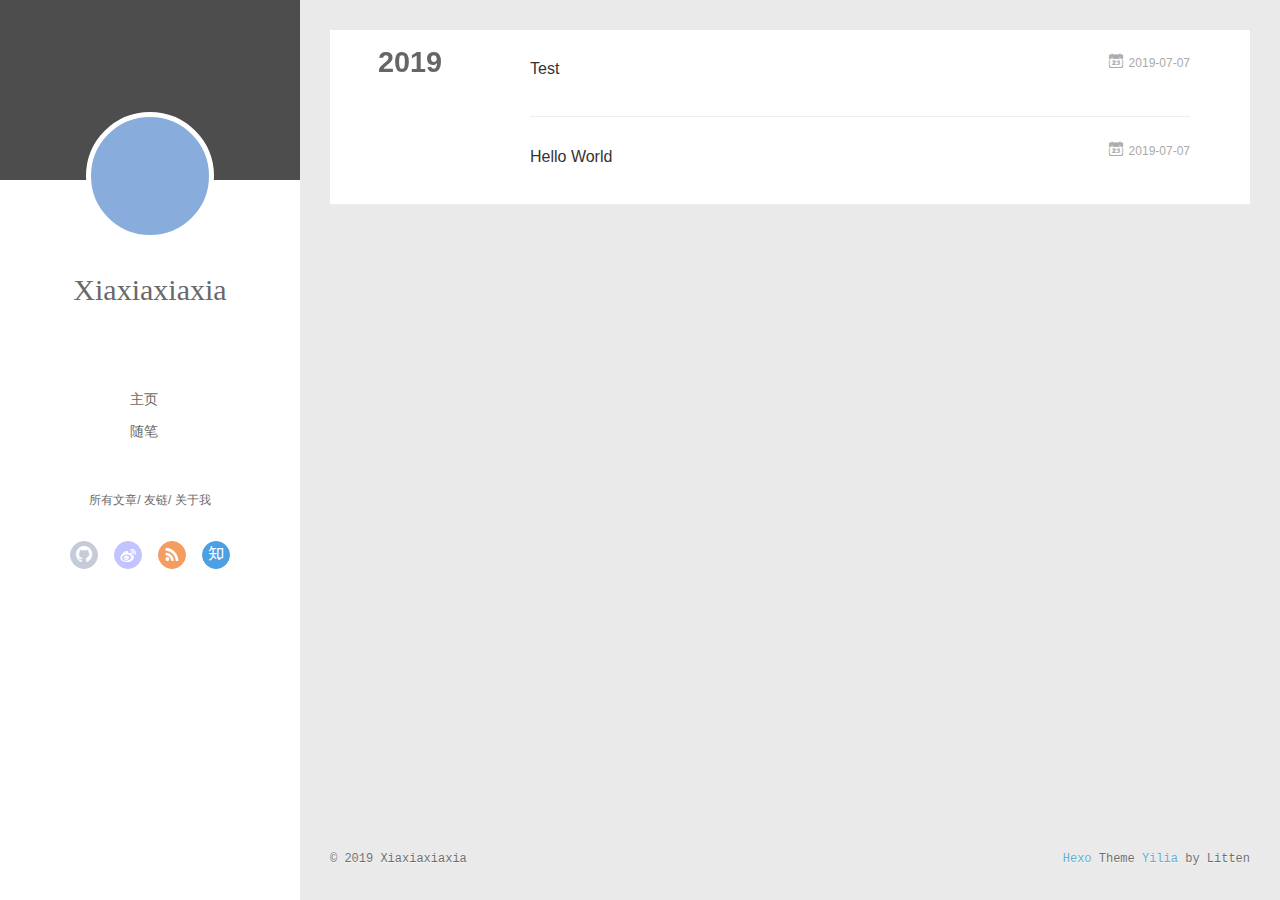
==== commit 65ff905b: "Site updated: 2019-07-07 02:18:29" ====
--- a/archives/index.html
+++ b/archives/index.html
@@ -162,6 +162,33 @@
           <a href="/archives/2019" class="archive-year">2019</a>
         </div>
         <div class="archives">
+    
+    <article class="archive-article archive-type-post">
+  <div class="archive-article-inner">
+    <header class="archive-article-header">
+      	<div class="article-meta">
+	      	<a href="/2019/07/07/第一篇文章/" class="archive-article-date">
+  	<time datetime="2019-07-06T18:15:49.000Z" itemprop="datePublished"><i class="icon-calendar icon"></i>2019-07-07</time>
+</a>
+        </div>
+    	 
+  
+    <h1 itemprop="name">
+      <a class="archive-article-title" href="/2019/07/07/第一篇文章/">Test</a>
+    </h1>
+  
+
+        <div class="article-info info-on-right">
+          
+          
+
+        </div>
+        <div class="clearfix"></div>
+    </header>
+  </div>
+</article>
+  
+    
     
     <article class="archive-article archive-type-post">
   <div class="archive-article-inner">
